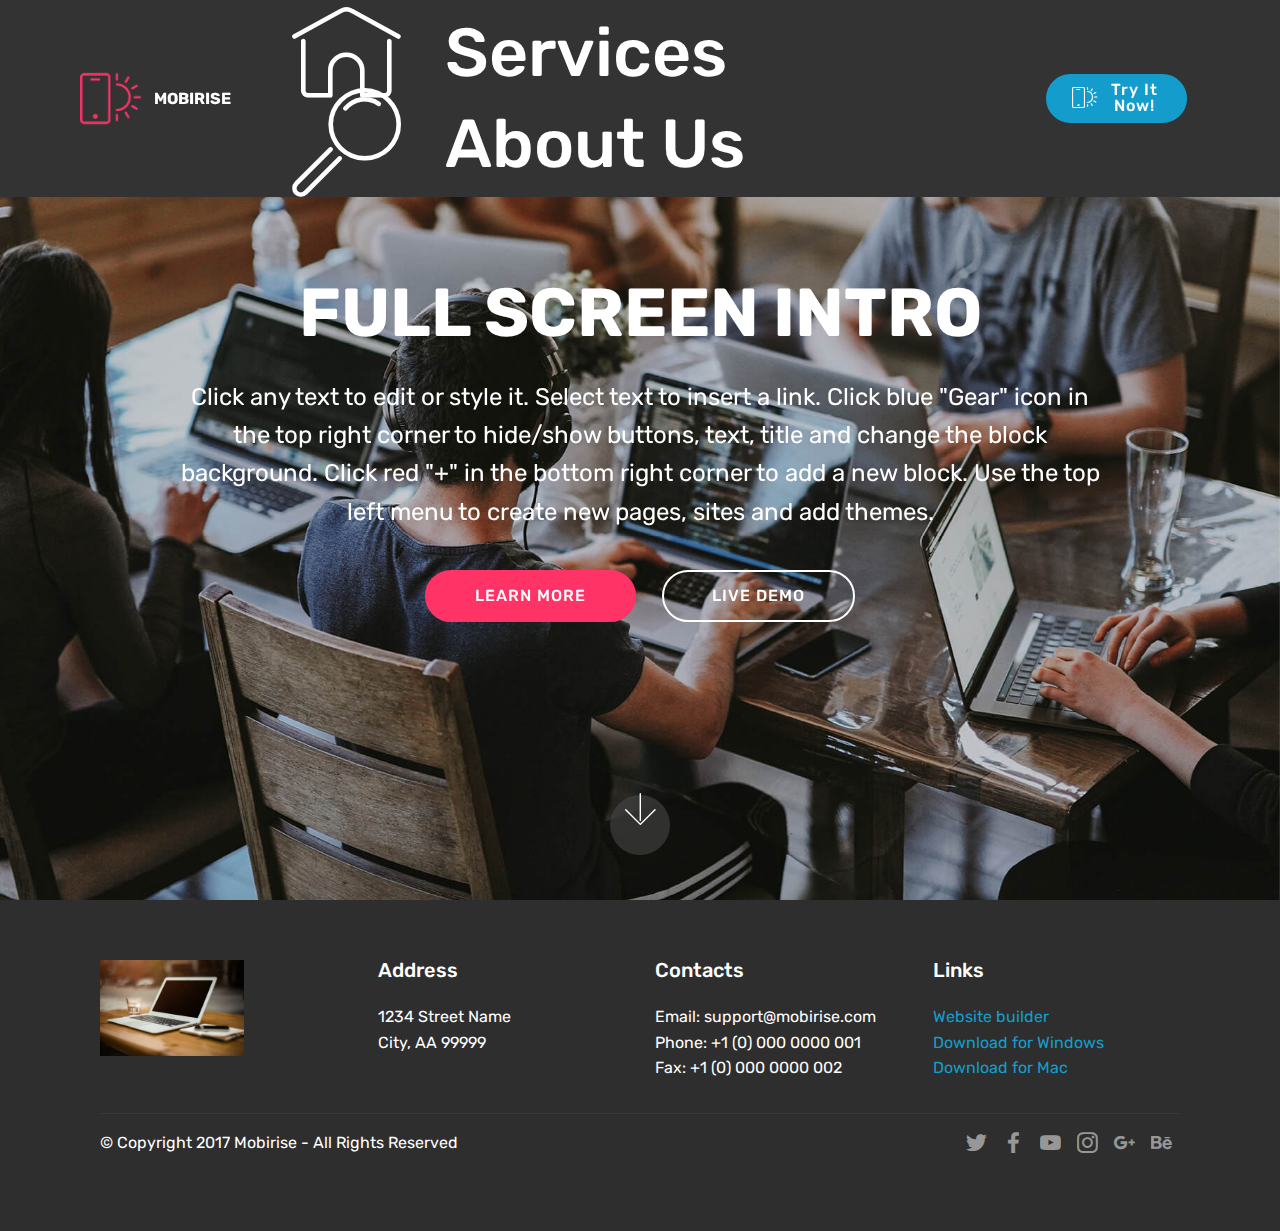
==== index.html @ 279c1fac "create github pages" ====
<!DOCTYPE html>
<html >
<head>
  <!-- Site made with Mobirise Website Builder v4.9.3, https://mobirise.com -->
  <meta charset="UTF-8">
  <meta http-equiv="X-UA-Compatible" content="IE=edge">
  <meta name="generator" content="Mobirise v4.9.3, mobirise.com">
  <meta name="viewport" content="width=device-width, initial-scale=1, minimum-scale=1">
  <link rel="shortcut icon" href="assets/images/logo2.png" type="image/x-icon">
  <meta name="description" content="">
  <title>Home</title>
  <link rel="stylesheet" href="assets/web/assets/mobirise-icons/mobirise-icons.css">
  <link rel="stylesheet" href="assets/tether/tether.min.css">
  <link rel="stylesheet" href="assets/bootstrap/css/bootstrap.min.css">
  <link rel="stylesheet" href="assets/bootstrap/css/bootstrap-grid.min.css">
  <link rel="stylesheet" href="assets/bootstrap/css/bootstrap-reboot.min.css">
  <link rel="stylesheet" href="assets/socicon/css/styles.css">
  <link rel="stylesheet" href="assets/dropdown/css/style.css">
  <link rel="stylesheet" href="assets/theme/css/style.css">
  <link rel="stylesheet" href="assets/mobirise/css/mbr-additional.css" type="text/css">
  
  
  
</head>
<body>
  <section class="menu cid-qTkzRZLJNu" once="menu" id="menu1-0">

    

    <nav class="navbar navbar-expand beta-menu navbar-dropdown align-items-center navbar-fixed-top navbar-toggleable-sm">
        <button class="navbar-toggler navbar-toggler-right" type="button" data-toggle="collapse" data-target="#navbarSupportedContent" aria-controls="navbarSupportedContent" aria-expanded="false" aria-label="Toggle navigation">
            <div class="hamburger">
                <span></span>
                <span></span>
                <span></span>
                <span></span>
            </div>
        </button>
        <div class="menu-logo">
            <div class="navbar-brand">
                <span class="navbar-logo">
                    <a href="https://mobirise.com">
                         <img src="assets/images/logo2.png" alt="Mobirise" style="height: 3.8rem;">
                    </a>
                </span>
                <span class="navbar-caption-wrap">
                    <a class="navbar-caption text-white display-4" href="https://mobirise.com">
                        MOBIRISE
                    </a>
                </span>
            </div>
        </div>
        <div class="collapse navbar-collapse" id="navbarSupportedContent">
            <ul class="navbar-nav nav-dropdown" data-app-modern-menu="true"><li class="nav-item">
                    <a class="nav-link link text-white display-1" href="https://mobirise.com">
                        <span class="mbri-home mbr-iconfont mbr-iconfont-btn"></span>
                        Services
                    </a>
                </li>
                <li class="nav-item">
                    <a class="nav-link link text-white display-1" href="https://mobirise.com">
                        <span class="mbri-search mbr-iconfont mbr-iconfont-btn"></span>
                        About Us
                    </a>
                </li></ul>
            <div class="navbar-buttons mbr-section-btn"><a class="btn btn-sm btn-primary display-4" href="https://mobirise.com"><span class="mbri-mobirise mbr-iconfont mbr-iconfont-btn"></span>
                    
                    Try It Now!
                </a></div>
        </div>
    </nav>
</section>

<section class="engine"><a href="https://mobirise.info/z">best free css templates</a></section><section class="cid-qTkA127IK8 mbr-fullscreen mbr-parallax-background" id="header2-1">

    

    

    <div class="container align-center">
        <div class="row justify-content-md-center">
            <div class="mbr-white col-md-10">
                <h1 class="mbr-section-title mbr-bold pb-3 mbr-fonts-style display-1">
                    FULL SCREEN INTRO
                </h1>
                
                <p class="mbr-text pb-3 mbr-fonts-style display-5">
                    Click any text to edit or style it. Select text to insert a link. Click blue "Gear" icon in the top right corner to hide/show buttons, text, title and change the block background. Click red "+" in the bottom right corner to add a new block. Use the top left menu to create new pages, sites and add themes.
                </p>
                <div class="mbr-section-btn"><a class="btn btn-md btn-secondary display-4" href="https://mobirise.com">LEARN MORE</a>
                    <a class="btn btn-md btn-white-outline display-4" href="https://mobirise.com">LIVE DEMO</a></div>
            </div>
        </div>
    </div>
    <div class="mbr-arrow hidden-sm-down" aria-hidden="true">
        <a href="#next">
            <i class="mbri-down mbr-iconfont"></i>
        </a>
    </div>
</section>

<section class="cid-qTkAaeaxX5" id="footer1-2">

    

    

    <div class="container">
        <div class="media-container-row content text-white">
            <div class="col-12 col-md-3">
                <div class="media-wrap">
                    
                        <img src="assets/images/mbr-192x128.jpg" alt="Mobirise" title="">
                    
                </div>
            </div>
            <div class="col-12 col-md-3 mbr-fonts-style display-7">
                <h5 class="pb-3">
                    Address
                </h5>
                <p class="mbr-text">
                    1234 Street Name
                    <br>City, AA 99999
                </p>
            </div>
            <div class="col-12 col-md-3 mbr-fonts-style display-7">
                <h5 class="pb-3">
                    Contacts
                </h5>
                <p class="mbr-text">
                    Email: support@mobirise.com
                    <br>Phone: +1 (0) 000 0000 001
                    <br>Fax: +1 (0) 000 0000 002
                </p>
            </div>
            <div class="col-12 col-md-3 mbr-fonts-style display-7">
                <h5 class="pb-3">
                    Links
                </h5>
                <p class="mbr-text">
                    <a class="text-primary" href="https://mobirise.com/">Website builder</a>
                    <br><a class="text-primary" href="https://mobirise.com/mobirise-free-win.zip">Download for Windows</a>
                    <br><a class="text-primary" href="https://mobirise.com/mobirise-free-mac.zip">Download for Mac</a>
                </p>
            </div>
        </div>
        <div class="footer-lower">
            <div class="media-container-row">
                <div class="col-sm-12">
                    <hr>
                </div>
            </div>
            <div class="media-container-row mbr-white">
                <div class="col-sm-6 copyright">
                    <p class="mbr-text mbr-fonts-style display-7">
                        © Copyright 2017 Mobirise - All Rights Reserved
                    </p>
                </div>
                <div class="col-md-6">
                    <div class="social-list align-right">
                        <div class="soc-item">
                            <a href="https://twitter.com/mobirise" target="_blank">
                                <span class="socicon-twitter socicon mbr-iconfont mbr-iconfont-social"></span>
                            </a>
                        </div>
                        <div class="soc-item">
                            <a href="https://www.facebook.com/pages/Mobirise/1616226671953247" target="_blank">
                                <span class="socicon-facebook socicon mbr-iconfont mbr-iconfont-social"></span>
                            </a>
                        </div>
                        <div class="soc-item">
                            <a href="https://www.youtube.com/c/mobirise" target="_blank">
                                <span class="socicon-youtube socicon mbr-iconfont mbr-iconfont-social"></span>
                            </a>
                        </div>
                        <div class="soc-item">
                            <a href="https://instagram.com/mobirise" target="_blank">
                                <span class="socicon-instagram socicon mbr-iconfont mbr-iconfont-social"></span>
                            </a>
                        </div>
                        <div class="soc-item">
                            <a href="https://plus.google.com/u/0/+Mobirise" target="_blank">
                                <span class="socicon-googleplus socicon mbr-iconfont mbr-iconfont-social"></span>
                            </a>
                        </div>
                        <div class="soc-item">
                            <a href="https://www.behance.net/Mobirise" target="_blank">
                                <span class="socicon-behance socicon mbr-iconfont mbr-iconfont-social"></span>
                            </a>
                        </div>
                    </div>
                </div>
            </div>
        </div>
    </div>
</section>


  <script src="assets/web/assets/jquery/jquery.min.js"></script>
  <script src="assets/popper/popper.min.js"></script>
  <script src="assets/tether/tether.min.js"></script>
  <script src="assets/bootstrap/js/bootstrap.min.js"></script>
  <script src="assets/dropdown/js/script.min.js"></script>
  <script src="assets/touchswipe/jquery.touch-swipe.min.js"></script>
  <script src="assets/parallax/jarallax.min.js"></script>
  <script src="assets/smoothscroll/smooth-scroll.js"></script>
  <script src="assets/theme/js/script.js"></script>
  
  
</body>
</html>
---- assets/web/assets/mobirise-icons/mobirise-icons.css ----
@font-face {
  font-family: 'MobiriseIcons';
  src:  url('mobirise-icons.eot?spat4u');
  src:  url('mobirise-icons.eot?spat4u#iefix') format('embedded-opentype'),
    url('mobirise-icons.ttf?spat4u') format('truetype'),
    url('mobirise-icons.woff?spat4u') format('woff'),
    url('mobirise-icons.svg?spat4u#MobiriseIcons') format('svg');
  font-weight: normal;
  font-style: normal;
}

[class^="mbri-"], [class*=" mbri-"] {
  /* use !important to prevent issues with browser extensions that change fonts */
  font-family: MobiriseIcons !important;
  speak: none;
  font-style: normal;
  font-weight: normal;
  font-variant: normal;
  text-transform: none;
  line-height: 1;

  /* Better Font Rendering =========== */
  -webkit-font-smoothing: antialiased;
  -moz-osx-font-smoothing: grayscale;
}

.mbri-add-submenu:before {
  content: "\e900";
}
.mbri-alert:before {
  content: "\e901";
}
.mbri-align-center:before {
  content: "\e902";
}
.mbri-align-justify:before {
  content: "\e903";
}
.mbri-align-left:before {
  content: "\e904";
}
.mbri-align-right:before {
  content: "\e905";
}
.mbri-android:before {
  content: "\e906";
}
.mbri-apple:before {
  content: "\e907";
}
.mbri-arrow-down:before {
  content: "\e908";
}
.mbri-arrow-next:before {
  content: "\e909";
}
.mbri-arrow-prev:before {
  content: "\e90a";
}
.mbri-arrow-up:before {
  content: "\e90b";
}
.mbri-bold:before {
  content: "\e90c";
}
.mbri-bookmark:before {
  content: "\e90d";
}
.mbri-bootstrap:before {
  content: "\e90e";
}
.mbri-briefcase:before {
  content: "\e90f";
}
.mbri-browse:before {
  content: "\e910";
}
.mbri-bulleted-list:before {
  content: "\e911";
}
.mbri-calendar:before {
  content: "\e912";
}
.mbri-camera:before {
  content: "\e913";
}
.mbri-cart-add:before {
  content: "\e914";
}
.mbri-cart-full:before {
  content: "\e915";
}
.mbri-cash:before {
  content: "\e916";
}
.mbri-change-style:before {
  content: "\e917";
}
.mbri-chat:before {
  content: "\e918";
}
.mbri-clock:before {
  content: "\e919";
}
.mbri-close:before {
  content: "\e91a";
}
.mbri-cloud:before {
  content: "\e91b";
}
.mbri-code:before {
  content: "\e91c";
}
.mbri-contact-form:before {
  content: "\e91d";
}
.mbri-credit-card:before {
  content: "\e91e";
}
.mbri-cursor-click:before {
  content: "\e91f";
}
.mbri-cust-feedback:before {
  content: "\e920";
}
.mbri-database:before {
  content: "\e921";
}
.mbri-delivery:before {
  content: "\e922";
}
.mbri-desktop:before {
  content: "\e923";
}
.mbri-devices:before {
  content: "\e924";
}
.mbri-down:before {
  content: "\e925";
}
.mbri-download:before {
  content: "\e989";
}
.mbri-drag-n-drop:before {
  content: "\e927";
}
.mbri-drag-n-drop2:before {
  content: "\e928";
}
.mbri-edit:before {
  content: "\e929";
}
.mbri-edit2:before {
  content: "\e92a";
}
.mbri-error:before {
  content: "\e92b";
}
.mbri-extension:before {
  content: "\e92c";
}
.mbri-features:before {
  content: "\e92d";
}
.mbri-file:before {
  content: "\e92e";
}
.mbri-flag:before {
  content: "\e92f";
}
.mbri-folder:before {
  content: "\e930";
}
.mbri-gift:before {
  content: "\e931";
}
.mbri-github:before {
  content: "\e932";
}
.mbri-globe:before {
  content: "\e933";
}
.mbri-globe-2:before {
  content: "\e934";
}
.mbri-growing-chart:before {
  content: "\e935";
}
.mbri-hearth:before {
  content: "\e936";
}
.mbri-help:before {
  content: "\e937";
}
.mbri-home:before {
  content: "\e938";
}
.mbri-hot-cup:before {
  content: "\e939";
}
.mbri-idea:before {
  content: "\e93a";
}
.mbri-image-gallery:before {
  content: "\e93b";
}
.mbri-image-slider:before {
  content: "\e93c";
}
.mbri-info:before {
  content: "\e93d";
}
.mbri-italic:before {
  content: "\e93e";
}
.mbri-key:before {
  content: "\e93f";
}
.mbri-laptop:before {
  content: "\e940";
}
.mbri-layers:before {
  content: "\e941";
}
.mbri-left-right:before {
  content: "\e942";
}
.mbri-left:before {
  content: "\e943";
}
.mbri-letter:before {
  content: "\e944";
}
.mbri-like:before {
  content: "\e945";
}
.mbri-link:before {
  content: "\e946";
}
.mbri-lock:before {
  content: "\e947";
}
.mbri-login:before {
  content: "\e948";
}
.mbri-logout:before {
  content: "\e949";
}
.mbri-magic-stick:before {
  content: "\e94a";
}
.mbri-map-pin:before {
  content: "\e94b";
}
.mbri-menu:before {
  content: "\e94c";
}
.mbri-mobile:before {
  content: "\e94d";
}
.mbri-mobile2:before {
  content: "\e94e";
}
.mbri-mobirise:before {
  content: "\e94f";
}
.mbri-more-horizontal:before {
  content: "\e950";
}
.mbri-more-vertical:before {
  content: "\e951";
}
.mbri-music:before {
  content: "\e952";
}
.mbri-new-file:before {
  content: "\e953";
}
.mbri-numbered-list:before {
  content: "\e954";
}
.mbri-opened-folder:before {
  content: "\e955";
}
.mbri-pages:before {
  content: "\e956";
}
.mbri-paper-plane:before {
  content: "\e957";
}
.mbri-paperclip:before {
  content: "\e958";
}
.mbri-photo:before {
  content: "\e959";
}
.mbri-photos:before {
  content: "\e95a";
}
.mbri-pin:before {
  content: "\e95b";
}
.mbri-play:before {
  content: "\e95c";
}
.mbri-plus:before {
  content: "\e95d";
}
.mbri-preview:before {
  content: "\e95e";
}
.mbri-print:before {
  content: "\e95f";
}
.mbri-protect:before {
  content: "\e960";
}
.mbri-question:before {
  content: "\e961";
}
.mbri-quote-left:before {
  content: "\e962";
}
.mbri-quote-right:before {
  content: "\e963";
}
.mbri-refresh:before {
  content: "\e964";
}
.mbri-responsive:before {
  content: "\e965";
}
.mbri-right:before {
  content: "\e966";
}
.mbri-rocket:before {
  content: "\e967";
}
.mbri-sad-face:before {
  content: "\e968";
}
.mbri-sale:before {
  content: "\e969";
}
.mbri-save:before {
  content: "\e96a";
}
.mbri-search:before {
  content: "\e96b";
}
.mbri-setting:before {
  content: "\e96c";
}
.mbri-setting2:before {
  content: "\e96d";
}
.mbri-setting3:before {
  content: "\e96e";
}
.mbri-share:before {
  content: "\e96f";
}
.mbri-shopping-bag:before {
  content: "\e970";
}
.mbri-shopping-basket:before {
  content: "\e971";
}
.mbri-shopping-cart:before {
  content: "\e972";
}
.mbri-sites:before {
  content: "\e973";
}
.mbri-smile-face:before {
  content: "\e974";
}
.mbri-speed:before {
  content: "\e975";
}
.mbri-star:before {
  content: "\e976";
}
.mbri-success:before {
  content: "\e977";
}
.mbri-sun:before {
  content: "\e978";
}
.mbri-sun2:before {
  content: "\e979";
}
.mbri-tablet:before {
  content: "\e97a";
}
.mbri-tablet-vertical:before {
  content: "\e97b";
}
.mbri-target:before {
  content: "\e97c";
}
.mbri-timer:before {
  content: "\e97d";
}
.mbri-to-ftp:before {
  content: "\e97e";
}
.mbri-to-local-drive:before {
  content: "\e97f";
}
.mbri-touch-swipe:before {
  content: "\e980";
}
.mbri-touch:before {
  content: "\e981";
}
.mbri-trash:before {
  content: "\e982";
}
.mbri-underline:before {
  content: "\e983";
}
.mbri-unlink:before {
  content: "\e984";
}
.mbri-unlock:before {
  content: "\e985";
}
.mbri-up-down:before {
  content: "\e986";
}
.mbri-up:before {
  content: "\e987";
}
.mbri-update:before {
  content: "\e988";
}
.mbri-upload:before {
 content: "\e926"; 
}
.mbri-user:before {
  content: "\e98a";
}
.mbri-user2:before {
  content: "\e98b";
}
.mbri-users:before {
  content: "\e98c";
}
.mbri-video:before {
  content: "\e98d";
}
.mbri-video-play:before {
  content: "\e98e";
}
.mbri-watch:before {
  content: "\e98f";
}
.mbri-website-theme:before {
  content: "\e990";
}
.mbri-wifi:before {
  content: "\e991";
}
.mbri-windows:before {
  content: "\e992";
}
.mbri-zoom-out:before {
  content: "\e993";
}
.mbri-redo:before {
  content: "\e994";
}
.mbri-undo:before {
  content: "\e995";
}
---- assets/socicon/css/styles.css ----
@charset "UTF-8";

@font-face {
  font-family: "socicon";
  src:url("../fonts/socicon.eot");
  src:url("../fonts/socicon.eot?#iefix") format("embedded-opentype"),
    url("../fonts/socicon.woff") format("woff"),
    url("../fonts/socicon.ttf") format("truetype"),
    url("../fonts/socicon.svg#socicon") format("svg");
  font-weight: normal;
  font-style: normal;

}

[data-icon]:before {
  font-family: "socicon" !important;
  content: attr(data-icon);
  font-style: normal !important;
  font-weight: normal !important;
  font-variant: normal !important;
  text-transform: none !important;
  speak: none;
  line-height: 1;
  -webkit-font-smoothing: antialiased;
  -moz-osx-font-smoothing: grayscale;
}

[class^="socicon-"]:before,
[class*=" socicon-"]:before {
  font-family: "socicon" !important;
  font-style: normal !important;
  font-weight: normal !important;
  font-variant: normal !important;
  text-transform: none !important;
  speak: none;
  line-height: 1;
  -webkit-font-smoothing: antialiased;
  -moz-osx-font-smoothing: grayscale;
}

.socicon-modelmayhem:before {
  content: "\e000";
}
.socicon-mixcloud:before {
  content: "\e001";
}
.socicon-drupal:before {
  content: "\e002";
}
.socicon-swarm:before {
  content: "\e003";
}
.socicon-istock:before {
  content: "\e004";
}
.socicon-yammer:before {
  content: "\e005";
}
.socicon-ello:before {
  content: "\e006";
}
.socicon-stackoverflow:before {
  content: "\e007";
}
.socicon-persona:before {
  content: "\e008";
}
.socicon-triplej:before {
  content: "\e009";
}
.socicon-houzz:before {
  content: "\e00a";
}
.socicon-rss:before {
  content: "\e00b";
}
.socicon-paypal:before {
  content: "\e00c";
}
.socicon-odnoklassniki:before {
  content: "\e00d";
}
.socicon-airbnb:before {
  content: "\e00e";
}
.socicon-periscope:before {
  content: "\e00f";
}
.socicon-outlook:before {
  content: "\e010";
}
.socicon-coderwall:before {
  content: "\e011";
}
.socicon-tripadvisor:before {
  content: "\e012";
}
.socicon-appnet:before {
  content: "\e013";
}
.socicon-goodreads:before {
  content: "\e014";
}
.socicon-tripit:before {
  content: "\e015";
}
.socicon-lanyrd:before {
  content: "\e016";
}
.socicon-slideshare:before {
  content: "\e017";
}
.socicon-buffer:before {
  content: "\e018";
}
.socicon-disqus:before {
  content: "\e019";
}
.socicon-vkontakte:before {
  content: "\e01a";
}
.socicon-whatsapp:before {
  content: "\e01b";
}
.socicon-patreon:before {
  content: "\e01c";
}
.socicon-storehouse:before {
  content: "\e01d";
}
.socicon-pocket:before {
  content: "\e01e";
}
.socicon-mail:before {
  content: "\e01f";
}
.socicon-blogger:before {
  content: "\e020";
}
.socicon-technorati:before {
  content: "\e021";
}
.socicon-reddit:before {
  content: "\e022";
}
.socicon-dribbble:before {
  content: "\e023";
}
.socicon-stumbleupon:before {
  content: "\e024";
}
.socicon-digg:before {
  content: "\e025";
}
.socicon-envato:before {
  content: "\e026";
}
.socicon-behance:before {
  content: "\e027";
}
.socicon-delicious:before {
  content: "\e028";
}
.socicon-deviantart:before {
  content: "\e029";
}
.socicon-forrst:before {
  content: "\e02a";
}
.socicon-play:before {
  content: "\e02b";
}
.socicon-zerply:before {
  content: "\e02c";
}
.socicon-wikipedia:before {
  content: "\e02d";
}
.socicon-apple:before {
  content: "\e02e";
}
.socicon-flattr:before {
  content: "\e02f";
}
.socicon-github:before {
  content: "\e030";
}
.socicon-renren:before {
  content: "\e031";
}
.socicon-friendfeed:before {
  content: "\e032";
}
.socicon-newsvine:before {
  content: "\e033";
}
.socicon-identica:before {
  content: "\e034";
}
.socicon-bebo:before {
  content: "\e035";
}
.socicon-zynga:before {
  content: "\e036";
}
.socicon-steam:before {
  content: "\e037";
}
.socicon-xbox:before {
  content: "\e038";
}
.socicon-windows:before {
  content: "\e039";
}
.socicon-qq:before {
  content: "\e03a";
}
.socicon-douban:before {
  content: "\e03b";
}
.socicon-meetup:before {
  content: "\e03c";
}
.socicon-playstation:before {
  content: "\e03d";
}
.socicon-android:before {
  content: "\e03e";
}
.socicon-snapchat:before {
  content: "\e03f";
}
.socicon-twitter:before {
  content: "\e040";
}
.socicon-facebook:before {
  content: "\e041";
}
.socicon-googleplus:before {
  content: "\e042";
}
.socicon-pinterest:before {
  content: "\e043";
}
.socicon-foursquare:before {
  content: "\e044";
}
.socicon-yahoo:before {
  content: "\e045";
}
.socicon-skype:before {
  content: "\e046";
}
.socicon-yelp:before {
  content: "\e047";
}
.socicon-feedburner:before {
  content: "\e048";
}
.socicon-linkedin:before {
  content: "\e049";
}
.socicon-viadeo:before {
  content: "\e04a";
}
.socicon-xing:before {
  content: "\e04b";
}
.socicon-myspace:before {
  content: "\e04c";
}
.socicon-soundcloud:before {
  content: "\e04d";
}
.socicon-spotify:before {
  content: "\e04e";
}
.socicon-grooveshark:before {
  content: "\e04f";
}
.socicon-lastfm:before {
  content: "\e050";
}
.socicon-youtube:before {
  content: "\e051";
}
.socicon-vimeo:before {
  content: "\e052";
}
.socicon-dailymotion:before {
  content: "\e053";
}
.socicon-vine:before {
  content: "\e054";
}
.socicon-flickr:before {
  content: "\e055";
}
.socicon-500px:before {
  content: "\e056";
}
.socicon-wordpress:before {
  content: "\e058";
}
.socicon-tumblr:before {
  content: "\e059";
}
.socicon-twitch:before {
  content: "\e05a";
}
.socicon-8tracks:before {
  content: "\e05b";
}
.socicon-amazon:before {
  content: "\e05c";
}
.socicon-icq:before {
  content: "\e05d";
}
.socicon-smugmug:before {
  content: "\e05e";
}
.socicon-ravelry:before {
  content: "\e05f";
}
.socicon-weibo:before {
  content: "\e060";
}
.socicon-baidu:before {
  content: "\e061";
}
.socicon-angellist:before {
  content: "\e062";
}
.socicon-ebay:before {
  content: "\e063";
}
.socicon-imdb:before {
  content: "\e064";
}
.socicon-stayfriends:before {
  content: "\e065";
}
.socicon-residentadvisor:before {
  content: "\e066";
}
.socicon-google:before {
  content: "\e067";
}
.socicon-yandex:before {
  content: "\e068";
}
.socicon-sharethis:before {
  content: "\e069";
}
.socicon-bandcamp:before {
  content: "\e06a";
}
.socicon-itunes:before {
  content: "\e06b";
}
.socicon-deezer:before {
  content: "\e06c";
}
.socicon-telegram:before {
  content: "\e06e";
}
.socicon-openid:before {
  content: "\e06f";
}
.socicon-amplement:before {
  content: "\e070";
}
.socicon-viber:before {
  content: "\e071";
}
.socicon-zomato:before {
  content: "\e072";
}
.socicon-draugiem:before {
  content: "\e074";
}
.socicon-endomodo:before {
  content: "\e075";
}
.socicon-filmweb:before {
  content: "\e076";
}
.socicon-stackexchange:before {
  content: "\e077";
}
.socicon-wykop:before {
  content: "\e078";
}
.socicon-teamspeak:before {
  content: "\e079";
}
.socicon-teamviewer:before {
  content: "\e07a";
}
.socicon-ventrilo:before {
  content: "\e07b";
}
.socicon-younow:before {
  content: "\e07c";
}
.socicon-raidcall:before {
  content: "\e07d";
}
.socicon-mumble:before {
  content: "\e07e";
}
.socicon-medium:before {
  content: "\e06d";
}
.socicon-bebee:before {
  content: "\e07f";
}
.socicon-hitbox:before {
  content: "\e080";
}
.socicon-reverbnation:before {
  content: "\e081";
}
.socicon-formulr:before {
  content: "\e082";
}
.socicon-instagram:before {
  content: "\e057";
}
.socicon-battlenet:before {
  content: "\e083";
}
.socicon-chrome:before {
  content: "\e084";
}
.socicon-discord:before {
  content: "\e086";
}
.socicon-issuu:before {
  content: "\e087";
}
.socicon-macos:before {
  content: "\e088";
}
.socicon-firefox:before {
  content: "\e089";
}
.socicon-opera:before {
  content: "\e08d";
}
.socicon-keybase:before {
  content: "\e090";
}
.socicon-alliance:before {
  content: "\e091";
}
.socicon-livejournal:before {
  content: "\e092";
}
.socicon-googlephotos:before {
  content: "\e093";
}
.socicon-horde:before {
  content: "\e094";
}
.socicon-etsy:before {
  content: "\e095";
}
.socicon-zapier:before {
  content: "\e096";
}
.socicon-google-scholar:before {
  content: "\e097";
}
.socicon-researchgate:before {
  content: "\e098";
}
.socicon-wechat:before {
  content: "\e099";
}
.socicon-strava:before {
  content: "\e09a";
}
.socicon-line:before {
  content: "\e09b";
}
.socicon-lyft:before {
  content: "\e09c";
}
.socicon-uber:before {
  content: "\e09d";
}
.socicon-songkick:before {
  content: "\e09e";
}
.socicon-viewbug:before {
  content: "\e09f";
}
.socicon-googlegroups:before {
  content: "\e0a0";
}
.socicon-quora:before {
  content: "\e073";
}
.socicon-diablo:before {
  content: "\e085";
}
.socicon-blizzard:before {
  content: "\e0a1";
}
.socicon-hearthstone:before {
  content: "\e08b";
}
.socicon-heroes:before {
  content: "\e08a";
}
.socicon-overwatch:before {
  content: "\e08c";
}
.socicon-warcraft:before {
  content: "\e08e";
}
.socicon-starcraft:before {
  content: "\e08f";
}
.socicon-beam:before {
  content: "\e0a2";
}
.socicon-curse:before {
  content: "\e0a3";
}
.socicon-player:before {
  content: "\e0a4";
}
.socicon-streamjar:before {
  content: "\e0a5";
}
.socicon-nintendo:before {
  content: "\e0a6";
}
.socicon-hellocoton:before {
  content: "\e0a7";
}
---- assets/dropdown/css/style.css ----
.navbar-dropdown {
  left: 0;
  padding: 0;
  position: absolute;
  right: 0;
  top: 0;
  transition: all 0.45s ease;
  z-index: 1030;
  background: #282828; }
  .navbar-dropdown .navbar-logo {
    margin-right: 0.8rem;
    transition: margin 0.3s ease-in-out;
    vertical-align: middle; }
    .navbar-dropdown .navbar-logo img {
      height: 3.125rem;
      transition: all 0.3s ease-in-out; }
    .navbar-dropdown .navbar-logo.mbr-iconfont {
      font-size: 3.125rem;
      line-height: 3.125rem; }
  .navbar-dropdown .navbar-caption {
    font-weight: 700;
    white-space: normal;
    vertical-align: -4px;
    line-height: 3.125rem !important; }
    .navbar-dropdown .navbar-caption, .navbar-dropdown .navbar-caption:hover {
      color: inherit;
      text-decoration: none; }
  .navbar-dropdown .mbr-iconfont + .navbar-caption {
    vertical-align: -1px; }
  .navbar-dropdown.navbar-fixed-top {
    position: fixed; }
  .navbar-dropdown .navbar-brand span {
    vertical-align: -4px; }
  .navbar-dropdown.bg-color.transparent {
    background: none; }
  .navbar-dropdown.navbar-short .navbar-brand {
    padding: 0.625rem 0; }
    .navbar-dropdown.navbar-short .navbar-brand span {
      vertical-align: -1px; }
  .navbar-dropdown.navbar-short .navbar-caption {
    line-height: 2.375rem !important;
    vertical-align: -2px; }
  .navbar-dropdown.navbar-short .navbar-logo {
    margin-right: 0.5rem; }
    .navbar-dropdown.navbar-short .navbar-logo img {
      height: 2.375rem; }
    .navbar-dropdown.navbar-short .navbar-logo.mbr-iconfont {
      font-size: 2.375rem;
      line-height: 2.375rem; }
  .navbar-dropdown.navbar-short .mbr-table-cell {
    height: 3.625rem; }
  .navbar-dropdown .navbar-close {
    left: 0.6875rem;
    position: fixed;
    top: 0.75rem;
    z-index: 1000; }
  .navbar-dropdown .hamburger-icon {
    content: "";
    display: inline-block;
    vertical-align: middle;
    width: 16px;
    -webkit-box-shadow: 0 -6px 0 1px #282828,0 0 0 1px #282828,0 6px 0 1px #282828;
    -moz-box-shadow: 0 -6px 0 1px #282828,0 0 0 1px #282828,0 6px 0 1px #282828;
    box-shadow: 0 -6px 0 1px #282828,0 0 0 1px #282828,0 6px 0 1px #282828; }

.dropdown-menu .dropdown-toggle[data-toggle="dropdown-submenu"]::after {
  border-bottom: 0.35em solid transparent;
  border-left: 0.35em solid;
  border-right: 0;
  border-top: 0.35em solid transparent;
  margin-left: 0.3rem; }

.dropdown-menu .dropdown-item:focus {
  outline: 0; }

.nav-dropdown {
  font-size: 0.75rem;
  font-weight: 500;
  height: auto !important; }
  .nav-dropdown .nav-btn {
    padding-left: 1rem; }
  .nav-dropdown .link {
    margin: .667em 1.667em;
    font-weight: 500;
    padding: 0;
    transition: color .2s ease-in-out; }
    .nav-dropdown .link.dropdown-toggle {
      margin-right: 2.583em; }
      .nav-dropdown .link.dropdown-toggle::after {
        margin-left: .25rem;
        border-top: 0.35em solid;
        border-right: 0.35em solid transparent;
        border-left: 0.35em solid transparent;
        border-bottom: 0; }
      .nav-dropdown .link.dropdown-toggle[aria-expanded="true"] {
        margin: 0;
        padding: 0.667em 3.263em  0.667em 1.667em; }
  .nav-dropdown .link::after,
  .nav-dropdown .dropdown-item::after {
    color: inherit; }
  .nav-dropdown .btn {
    font-size: 0.75rem;
    font-weight: 700;
    letter-spacing: 0;
    margin-bottom: 0;
    padding-left: 1.25rem;
    padding-right: 1.25rem; }
  .nav-dropdown .dropdown-menu {
    border-radius: 0;
    border: 0;
    left: 0;
    margin: 0;
    padding-bottom: 1.25rem;
    padding-top: 1.25rem;
    position: relative; }
  .nav-dropdown .dropdown-submenu {
    margin-left: 0.125rem;
    top: 0; }
  .nav-dropdown .dropdown-item {
    font-weight: 500;
    line-height: 2;
    padding: 0.3846em 4.615em 0.3846em 1.5385em;
    position: relative;
    transition: color .2s ease-in-out, background-color .2s ease-in-out; }
    .nav-dropdown .dropdown-item::after {
      margin-top: -0.3077em;
      position: absolute;
      right: 1.1538em;
      top: 50%; }
    .nav-dropdown .dropdown-item:focus, .nav-dropdown .dropdown-item:hover {
      background: none; }

@media (max-width: 767px) {
  .nav-dropdown.navbar-toggleable-sm {
    bottom: 0;
    display: none;
    left: 0;
    overflow-x: hidden;
    position: fixed;
    top: 0;
    transform: translateX(-100%);
    -ms-transform: translateX(-100%);
    -webkit-transform: translateX(-100%);
    width: 18.75rem;
    z-index: 999; } }
.nav-dropdown.navbar-toggleable-xl {
  bottom: 0;
  display: none;
  left: 0;
  overflow-x: hidden;
  position: fixed;
  top: 0;
  transform: translateX(-100%);
  -ms-transform: translateX(-100%);
  -webkit-transform: translateX(-100%);
  width: 18.75rem;
  z-index: 999; }

.nav-dropdown-sm {
  display: block !important;
  overflow-x: hidden;
  overflow: auto;
  padding-top: 3.875rem; }
  .nav-dropdown-sm::after {
    content: "";
    display: block;
    height: 3rem;
    width: 100%; }
  .nav-dropdown-sm.collapse.in ~ .navbar-close {
    display: block !important; }
  .nav-dropdown-sm.collapsing, .nav-dropdown-sm.collapse.in {
    transform: translateX(0);
    -ms-transform: translateX(0);
    -webkit-transform: translateX(0);
    transition: all 0.25s ease-out;
    -webkit-transition: all 0.25s ease-out;
    background: #282828; }
  .nav-dropdown-sm.collapsing[aria-expanded="false"] {
    transform: translateX(-100%);
    -ms-transform: translateX(-100%);
    -webkit-transform: translateX(-100%); }
  .nav-dropdown-sm .nav-item {
    display: block;
    margin-left: 0 !important;
    padding-left: 0; }
  .nav-dropdown-sm .link,
  .nav-dropdown-sm .dropdown-item {
    border-top: 1px dotted rgba(255, 255, 255, 0.1);
    font-size: 0.8125rem;
    line-height: 1.6;
    margin: 0 !important;
    padding: 0.875rem 2.4rem 0.875rem 1.5625rem !important;
    position: relative;
    white-space: normal; }
    .nav-dropdown-sm .link:focus, .nav-dropdown-sm .link:hover,
    .nav-dropdown-sm .dropdown-item:focus,
    .nav-dropdown-sm .dropdown-item:hover {
      background: rgba(0, 0, 0, 0.2) !important;
      color: #c0a375; }
  .nav-dropdown-sm .nav-btn {
    position: relative;
    padding: 1.5625rem 1.5625rem 0 1.5625rem; }
    .nav-dropdown-sm .nav-btn::before {
      border-top: 1px dotted rgba(255, 255, 255, 0.1);
      content: "";
      left: 0;
      position: absolute;
      top: 0;
      width: 100%; }
    .nav-dropdown-sm .nav-btn + .nav-btn {
      padding-top: 0.625rem; }
      .nav-dropdown-sm .nav-btn + .nav-btn::before {
        display: none; }
  .nav-dropdown-sm .btn {
    padding: 0.625rem 0; }
  .nav-dropdown-sm .dropdown-toggle[data-toggle="dropdown-submenu"]::after {
    margin-left: .25rem;
    border-top: 0.35em solid;
    border-right: 0.35em solid transparent;
    border-left: 0.35em solid transparent;
    border-bottom: 0; }
  .nav-dropdown-sm .dropdown-toggle[data-toggle="dropdown-submenu"][aria-expanded="true"]::after {
    border-top: 0;
    border-right: 0.35em solid transparent;
    border-left: 0.35em solid transparent;
    border-bottom: 0.35em solid; }
  .nav-dropdown-sm .dropdown-menu {
    margin: 0;
    padding: 0;
    position: relative;
    top: 0;
    left: 0;
    width: 100%;
    border: 0;
    float: none;
    border-radius: 0;
    background: none; }
  .nav-dropdown-sm .dropdown-submenu {
    left: 100%;
    margin-left: 0.125rem;
    margin-top: -1.25rem;
    top: 0; }

.navbar-toggleable-sm .nav-dropdown .dropdown-menu {
  position: absolute; }

.navbar-toggleable-sm .nav-dropdown .dropdown-submenu {
  left: 100%;
  margin-left: 0.125rem;
  margin-top: -1.25rem;
  top: 0; }

.navbar-toggleable-sm.opened .nav-dropdown .dropdown-menu {
  position: relative; }

.navbar-toggleable-sm.opened .nav-dropdown .dropdown-submenu {
  left: 0;
  margin-left: 00rem;
  margin-top: 0rem;
  top: 0; }

.is-builder .nav-dropdown.collapsing {
  transition: none !important; }

/*# sourceMappingURL=style.css.map */
---- assets/theme/css/style.css ----
/*!
 * Mobirise v4 theme (https://mobirise.com/)
 * Copyright 2017 Mobirise
 */
section {
  background-color: #eeeeee; }

section,
.container,
.container-fluid {
  position: relative;
  word-wrap: break-word; }

a.mbr-iconfont:hover {
  text-decoration: none; }

.article .lead p, .article .lead ul, .article .lead ol, .article .lead pre, .article .lead blockquote {
  margin-bottom: 0; }

a {
  font-style: normal;
  font-weight: 400;
  cursor: pointer; }
  a, a:hover {
    text-decoration: none; }

figure {
  margin-bottom: 0; }

body {
  color: #232323; }

h1, h2, h3, h4, h5, h6,
.h1, .h2, .h3, .h4, .h5, .h6,
.display-1, .display-2, .display-3, .display-4 {
  line-height: 1;
  word-break: break-word;
  word-wrap: break-word; }

b, strong {
  font-weight: bold; }

blockquote {
  padding: 10px 0 10px 20px;
  position: relative;
  border-left: 2px solid;
  border-color: #ff3366; }

input:-webkit-autofill, input:-webkit-autofill:hover, input:-webkit-autofill:focus, input:-webkit-autofill:active {
  transition-delay: 9999s;
  transition-property: background-color, color; }

textarea[type="hidden"] {
  display: none; }

body {
  position: relative; }

section {
  background-position: 50% 50%;
  background-repeat: no-repeat;
  background-size: cover; }
  section .mbr-background-video,
  section .mbr-background-video-preview {
    position: absolute;
    bottom: 0;
    left: 0;
    right: 0;
    top: 0; }

.hidden {
  visibility: hidden; }

.mbr-z-index20 {
  z-index: 20; }

/*! Base colors */
.mbr-white {
  color: #ffffff; }

.mbr-black {
  color: #000000; }

.mbr-bg-white {
  background-color: #ffffff; }

.mbr-bg-black {
  background-color: #000000; }

/*! Text-aligns */
.align-left {
  text-align: left; }

.align-center {
  text-align: center; }

.align-right {
  text-align: right; }

@media (max-width: 767px) {
  .align-left, .align-center, .align-right, .mbr-section-btn, .mbr-section-title {
    text-align: center; } }
/*! Font-weight  */
.mbr-light {
  font-weight: 300; }

.mbr-regular {
  font-weight: 400; }

.mbr-semibold {
  font-weight: 500; }

.mbr-bold {
  font-weight: 700; }

/*! Media  */
.media-size-item {
  -webkit-flex: 1 1 auto;
  -moz-flex: 1 1 auto;
  -ms-flex: 1 1 auto;
  -o-flex: 1 1 auto;
  flex: 1 1 auto; }

.media-content {
  -webkit-flex-basis: 100%;
  flex-basis: 100%; }

.media-container-row {
  display: -ms-flexbox;
  display: -webkit-flex;
  display: flex;
  -webkit-flex-direction: row;
  -ms-flex-direction: row;
  flex-direction: row;
  -webkit-flex-wrap: wrap;
  -ms-flex-wrap: wrap;
  flex-wrap: wrap;
  -webkit-justify-content: center;
  -ms-flex-pack: center;
  justify-content: center;
  -webkit-align-content: center;
  -ms-flex-line-pack: center;
  align-content: center;
  -webkit-align-items: start;
  -ms-flex-align: start;
  align-items: start; }
  .media-container-row .media-size-item {
    width: 400px; }

.media-container-column {
  display: -ms-flexbox;
  display: -webkit-flex;
  display: flex;
  -webkit-flex-direction: column;
  -ms-flex-direction: column;
  flex-direction: column;
  -webkit-flex-wrap: wrap;
  -ms-flex-wrap: wrap;
  flex-wrap: wrap;
  -webkit-justify-content: center;
  -ms-flex-pack: center;
  justify-content: center;
  -webkit-align-content: center;
  -ms-flex-line-pack: center;
  align-content: center;
  -webkit-align-items: stretch;
  -ms-flex-align: stretch;
  align-items: stretch; }
  .media-container-column > * {
    width: 100%; }

@media (min-width: 992px) {
  .media-container-row {
    -webkit-flex-wrap: nowrap;
    -ms-flex-wrap: nowrap;
    flex-wrap: nowrap; } }
figure {
  overflow: hidden; }

figure[mbr-media-size] {
  transition: width 0.1s; }

.mbr-figure img, .mbr-figure iframe {
  display: block;
  width: 100%; }

.card {
  background-color: transparent;
  border: none; }

.card-img {
  text-align: center;
  flex-shrink: 0;
  -webkit-flex-shrink: 0; }

.media {
  max-width: 100%;
  margin: 0 auto; }

.mbr-figure {
  -ms-flex-item-align: center;
  -ms-grid-row-align: center;
  -webkit-align-self: center;
  align-self: center; }

.media-container > div {
  max-width: 100%; }

.mbr-figure img, .card-img img {
  width: 100%; }

@media (max-width: 991px) {
  .media-size-item {
    width: auto !important; }

  .media {
    width: auto; }

  .mbr-figure {
    width: 100% !important; } }
/*! Buttons */
.mbr-section-btn {
  margin-left: -.25rem;
  margin-right: -.25rem;
  font-size: 0; }

nav .mbr-section-btn {
  margin-left: 0rem;
  margin-right: 0rem; }

/*! Btn icon margin */
.btn .mbr-iconfont, .btn.btn-sm .mbr-iconfont {
  cursor: pointer;
  margin-right: 0.5rem; }

.btn.btn-md .mbr-iconfont, .btn.btn-md .mbr-iconfont {
  margin-right: 0.8rem; }

.mbr-regular {
  font-weight: 400; }

.mbr-semibold {
  font-weight: 500; }

.mbr-bold {
  font-weight: 700; }

[type="submit"] {
  -webkit-appearance: none; }

/*! Full-screen */
.mbr-fullscreen .mbr-overlay {
  min-height: 100vh; }

.mbr-fullscreen {
  display: flex;
  display: -webkit-flex;
  display: -moz-flex;
  display: -ms-flex;
  display: -o-flex;
  align-items: center;
  -webkit-align-items: center;
  min-height: 100vh;
  padding-top: 3rem;
  padding-bottom: 3rem; }

/*! Map */
.map {
  height: 25rem;
  position: relative; }
  .map iframe {
    width: 100%;
    height: 100%; }

/* Form */
.form-asterisk {
  font-family: initial;
  position: absolute;
  top: -2px;
  font-weight: normal; }

/*! Scroll to top arrow */
.mbr-arrow-up {
  bottom: 25px;
  right: 90px;
  position: fixed;
  text-align: right;
  z-index: 5000;
  color: #ffffff;
  font-size: 32px;
  transform: rotate(180deg);
  -webkit-transform: rotate(180deg); }

.mbr-arrow-up a {
  background: rgba(0, 0, 0, 0.2);
  border-radius: 3px;
  color: #fff;
  display: inline-block;
  height: 60px;
  width: 60px;
  outline-style: none !important;
  position: relative;
  text-decoration: none;
  transition: all .3s ease-in-out;
  cursor: pointer;
  text-align: center; }
  .mbr-arrow-up a:hover {
    background-color: rgba(0, 0, 0, 0.4); }
  .mbr-arrow-up a i {
    line-height: 60px; }

.mbr-arrow-up-icon {
  display: block;
  color: #fff; }

.mbr-arrow-up-icon::before {
  content: "\203a";
  display: inline-block;
  font-family: serif;
  font-size: 32px;
  line-height: 1;
  font-style: normal;
  position: relative;
  top: 6px;
  left: -4px;
  -webkit-transform: rotate(-90deg);
  transform: rotate(-90deg); }

/*! Arrow Down */
.mbr-arrow {
  position: absolute;
  bottom: 45px;
  left: 50%;
  width: 60px;
  height: 60px;
  cursor: pointer;
  background-color: rgba(80, 80, 80, 0.5);
  border-radius: 50%;
  -webkit-transform: translateX(-50%);
  transform: translateX(-50%); }
  .mbr-arrow > a {
    display: inline-block;
    text-decoration: none;
    outline-style: none;
    -webkit-animation: arrowdown 1.7s ease-in-out infinite;
    animation: arrowdown 1.7s ease-in-out infinite; }
    .mbr-arrow > a > i {
      position: absolute;
      top: -2px;
      left: 15px;
      font-size: 2rem; }

@keyframes arrowdown {
  0% {
    transform: translateY(0px);
    -webkit-transform: translateY(0px); }
  50% {
    transform: translateY(-5px);
    -webkit-transform: translateY(-5px); }
  100% {
    transform: translateY(0px);
    -webkit-transform: translateY(0px); } }
@-webkit-keyframes arrowdown {
  0% {
    transform: translateY(0px);
    -webkit-transform: translateY(0px); }
  50% {
    transform: translateY(-5px);
    -webkit-transform: translateY(-5px); }
  100% {
    transform: translateY(0px);
    -webkit-transform: translateY(0px); } }
@media (max-width: 500px) {
  .mbr-arrow-up {
    left: 50%;
    right: auto;
    transform: translateX(-50%) rotate(180deg);
    -webkit-transform: translateX(-50%) rotate(180deg); } }
/*Gradients animation*/
@keyframes gradient-animation {
  from {
    background-position: 0% 100%;
    animation-timing-function: ease-in-out; }
  to {
    background-position: 100% 0%;
    animation-timing-function: ease-in-out; } }
@-webkit-keyframes gradient-animation {
  from {
    background-position: 0% 100%;
    animation-timing-function: ease-in-out; }
  to {
    background-position: 100% 0%;
    animation-timing-function: ease-in-out; } }
.bg-gradient {
  background-size: 200% 200%;
  animation: gradient-animation 5s infinite alternate;
  -webkit-animation: gradient-animation 5s infinite alternate; }

.menu .navbar-brand {
  display: -webkit-flex; }
  .menu .navbar-brand span {
    display: flex;
    display: -webkit-flex; }
  .menu .navbar-brand .navbar-caption-wrap {
    display: -webkit-flex; }
  .menu .navbar-brand .navbar-logo img {
    display: -webkit-flex; }
@media (min-width: 768px) and (max-width: 991px) {
  .menu .navbar-toggleable-sm .navbar-nav {
    display: -webkit-box;
    display: -webkit-flex;
    display: -ms-flexbox; } }
@media (min-width: 992px) {
  .menu .navbar-nav.nav-dropdown {
    display: -webkit-flex; }
  .menu .navbar-toggleable-sm .navbar-collapse {
    display: -webkit-flex !important; } }
@media (max-width: 767px) {
  .menu .navbar-collapse {
    overflow-y: auto;
    max-height: 80vh; }
  .menu .dropdown-menu {
    max-height: 60vh;
    overflow-y: auto; } }

.navbar {
  display: -webkit-flex;
  -webkit-flex-wrap: wrap;
  -webkit-align-items: center;
  -webkit-justify-content: space-between; }

.navbar-collapse {
  -webkit-flex-basis: 100%;
  -webkit-flex-grow: 1;
  -webkit-align-items: center; }

.nav-dropdown .link {
  padding: .667em 1.667em !important;
  margin: 0 !important; }

.nav {
  display: -webkit-flex;
  -webkit-flex-wrap: wrap; }

.row {
  display: -webkit-flex;
  -webkit-flex-wrap: wrap; }

.justify-content-center {
  -webkit-justify-content: center; }

.form-inline {
  display: -webkit-flex;
  -webkit-flex-flow: row wrap;
  -webkit-align-items: center; }

.card-wrapper {
  -webkit-flex: 1; }

.carousel-control {
  z-index: 10;
  display: -webkit-flex;
  -webkit-align-items: center;
  -webkit-justify-content: center; }

.carousel-controls {
  display: -webkit-flex; }

.media {
  display: -webkit-flex; }

/*# sourceMappingURL=style.css.map */
.engine {
	position: absolute;
	text-indent: -2400px;
	text-align: center;
	padding: 0;
	top: 0;
	left: -2400px;
}
---- assets/mobirise/css/mbr-additional.css ----
@import url(https://fonts.googleapis.com/css?family=Rubik:300,300i,400,400i,500,500i,700,700i,900,900i);





body {
  font-style: normal;
  line-height: 1.5;
}
.mbr-section-title {
  font-style: normal;
  line-height: 1.2;
}
.mbr-section-subtitle {
  line-height: 1.3;
}
.mbr-text {
  font-style: normal;
  line-height: 1.6;
}
.display-1 {
  font-family: 'Rubik', sans-serif;
  font-size: 4.25rem;
}
.display-1 > .mbr-iconfont {
  font-size: 6.8rem;
}
.display-2 {
  font-family: 'Rubik', sans-serif;
  font-size: 3rem;
}
.display-2 > .mbr-iconfont {
  font-size: 4.8rem;
}
.display-4 {
  font-family: 'Rubik', sans-serif;
  font-size: 1rem;
}
.display-4 > .mbr-iconfont {
  font-size: 1.6rem;
}
.display-5 {
  font-family: 'Rubik', sans-serif;
  font-size: 1.5rem;
}
.display-5 > .mbr-iconfont {
  font-size: 2.4rem;
}
.display-7 {
  font-family: 'Rubik', sans-serif;
  font-size: 1rem;
}
.display-7 > .mbr-iconfont {
  font-size: 1.6rem;
}
/* ---- Fluid typography for mobile devices ---- */
/* 1.4 - font scale ratio ( bootstrap == 1.42857 ) */
/* 100vw - current viewport width */
/* (48 - 20)  48 == 48rem == 768px, 20 == 20rem == 320px(minimal supported viewport) */
/* 0.65 - min scale variable, may vary */
@media (max-width: 768px) {
  .display-1 {
    font-size: 3.4rem;
    font-size: calc( 2.1374999999999997rem + (4.25 - 2.1374999999999997) * ((100vw - 20rem) / (48 - 20)));
    line-height: calc( 1.4 * (2.1374999999999997rem + (4.25 - 2.1374999999999997) * ((100vw - 20rem) / (48 - 20))));
  }
  .display-2 {
    font-size: 2.4rem;
    font-size: calc( 1.7rem + (3 - 1.7) * ((100vw - 20rem) / (48 - 20)));
    line-height: calc( 1.4 * (1.7rem + (3 - 1.7) * ((100vw - 20rem) / (48 - 20))));
  }
  .display-4 {
    font-size: 0.8rem;
    font-size: calc( 1rem + (1 - 1) * ((100vw - 20rem) / (48 - 20)));
    line-height: calc( 1.4 * (1rem + (1 - 1) * ((100vw - 20rem) / (48 - 20))));
  }
  .display-5 {
    font-size: 1.2rem;
    font-size: calc( 1.175rem + (1.5 - 1.175) * ((100vw - 20rem) / (48 - 20)));
    line-height: calc( 1.4 * (1.175rem + (1.5 - 1.175) * ((100vw - 20rem) / (48 - 20))));
  }
}
/* Buttons */
.btn {
  font-weight: 500;
  border-width: 2px;
  font-style: normal;
  letter-spacing: 1px;
  margin: .4rem .8rem;
  white-space: normal;
  -webkit-transition: all 0.3s ease-in-out;
  -moz-transition: all 0.3s ease-in-out;
  transition: all 0.3s ease-in-out;
  display: inline-flex;
  align-items: center;
  justify-content: center;
  word-break: break-word;
  -webkit-align-items: center;
  -webkit-justify-content: center;
  display: -webkit-inline-flex;
  padding: 1rem 3rem;
  border-radius: 3px;
}
.btn-sm {
  font-weight: 500;
  letter-spacing: 1px;
  -webkit-transition: all 0.3s ease-in-out;
  -moz-transition: all 0.3s ease-in-out;
  transition: all 0.3s ease-in-out;
  padding: 0.6rem 1.5rem;
  border-radius: 3px;
}
.btn-md {
  font-weight: 500;
  letter-spacing: 1px;
  margin: .4rem .8rem !important;
  -webkit-transition: all 0.3s ease-in-out;
  -moz-transition: all 0.3s ease-in-out;
  transition: all 0.3s ease-in-out;
  padding: 1rem 3rem;
  border-radius: 3px;
}
.btn-lg {
  font-weight: 500;
  letter-spacing: 1px;
  margin: .4rem .8rem !important;
  -webkit-transition: all 0.3s ease-in-out;
  -moz-transition: all 0.3s ease-in-out;
  transition: all 0.3s ease-in-out;
  padding: 1.2rem 3.2rem;
  border-radius: 3px;
}
.bg-primary {
  background-color: #149dcc !important;
}
.bg-success {
  background-color: #f7ed4a !important;
}
.bg-info {
  background-color: #82786e !important;
}
.bg-warning {
  background-color: #879a9f !important;
}
.bg-danger {
  background-color: #b1a374 !important;
}
.btn-primary,
.btn-primary:active {
  background-color: #149dcc !important;
  border-color: #149dcc !important;
  color: #ffffff !important;
}
.btn-primary:hover,
.btn-primary:focus,
.btn-primary.focus,
.btn-primary.active {
  color: #ffffff !important;
  background-color: #0d6786 !important;
  border-color: #0d6786 !important;
}
.btn-primary.disabled,
.btn-primary:disabled {
  color: #ffffff !important;
  background-color: #0d6786 !important;
  border-color: #0d6786 !important;
}
.btn-secondary,
.btn-secondary:active {
  background-color: #ff3366 !important;
  border-color: #ff3366 !important;
  color: #ffffff !important;
}
.btn-secondary:hover,
.btn-secondary:focus,
.btn-secondary.focus,
.btn-secondary.active {
  color: #ffffff !important;
  background-color: #e50039 !important;
  border-color: #e50039 !important;
}
.btn-secondary.disabled,
.btn-secondary:disabled {
  color: #ffffff !important;
  background-color: #e50039 !important;
  border-color: #e50039 !important;
}
.btn-info,
.btn-info:active {
  background-color: #82786e !important;
  border-color: #82786e !important;
  color: #ffffff !important;
}
.btn-info:hover,
.btn-info:focus,
.btn-info.focus,
.btn-info.active {
  color: #ffffff !important;
  background-color: #59524b !important;
  border-color: #59524b !important;
}
.btn-info.disabled,
.btn-info:disabled {
  color: #ffffff !important;
  background-color: #59524b !important;
  border-color: #59524b !important;
}
.btn-success,
.btn-success:active {
  background-color: #f7ed4a !important;
  border-color: #f7ed4a !important;
  color: #3f3c03 !important;
}
.btn-success:hover,
.btn-success:focus,
.btn-success.focus,
.btn-success.active {
  color: #3f3c03 !important;
  background-color: #eadd0a !important;
  border-color: #eadd0a !important;
}
.btn-success.disabled,
.btn-success:disabled {
  color: #3f3c03 !important;
  background-color: #eadd0a !important;
  border-color: #eadd0a !important;
}
.btn-warning,
.btn-warning:active {
  background-color: #879a9f !important;
  border-color: #879a9f !important;
  color: #ffffff !important;
}
.btn-warning:hover,
.btn-warning:focus,
.btn-warning.focus,
.btn-warning.active {
  color: #ffffff !important;
  background-color: #617479 !important;
  border-color: #617479 !important;
}
.btn-warning.disabled,
.btn-warning:disabled {
  color: #ffffff !important;
  background-color: #617479 !important;
  border-color: #617479 !important;
}
.btn-danger,
.btn-danger:active {
  background-color: #b1a374 !important;
  border-color: #b1a374 !important;
  color: #ffffff !important;
}
.btn-danger:hover,
.btn-danger:focus,
.btn-danger.focus,
.btn-danger.active {
  color: #ffffff !important;
  background-color: #8b7d4e !important;
  border-color: #8b7d4e !important;
}
.btn-danger.disabled,
.btn-danger:disabled {
  color: #ffffff !important;
  background-color: #8b7d4e !important;
  border-color: #8b7d4e !important;
}
.btn-white {
  color: #333333 !important;
}
.btn-white,
.btn-white:active {
  background-color: #ffffff !important;
  border-color: #ffffff !important;
  color: #808080 !important;
}
.btn-white:hover,
.btn-white:focus,
.btn-white.focus,
.btn-white.active {
  color: #808080 !important;
  background-color: #d9d9d9 !important;
  border-color: #d9d9d9 !important;
}
.btn-white.disabled,
.btn-white:disabled {
  color: #808080 !important;
  background-color: #d9d9d9 !important;
  border-color: #d9d9d9 !important;
}
.btn-black,
.btn-black:active {
  background-color: #333333 !important;
  border-color: #333333 !important;
  color: #ffffff !important;
}
.btn-black:hover,
.btn-black:focus,
.btn-black.focus,
.btn-black.active {
  color: #ffffff !important;
  background-color: #0d0d0d !important;
  border-color: #0d0d0d !important;
}
.btn-black.disabled,
.btn-black:disabled {
  color: #ffffff !important;
  background-color: #0d0d0d !important;
  border-color: #0d0d0d !important;
}
.btn-primary-outline,
.btn-primary-outline:active {
  background: none;
  border-color: #0b566f;
  color: #0b566f;
}
.btn-primary-outline:hover,
.btn-primary-outline:focus,
.btn-primary-outline.focus,
.btn-primary-outline.active {
  color: #ffffff;
  background-color: #149dcc;
  border-color: #149dcc;
}
.btn-primary-outline.disabled,
.btn-primary-outline:disabled {
  color: #ffffff !important;
  background-color: #149dcc !important;
  border-color: #149dcc !important;
}
.btn-secondary-outline,
.btn-secondary-outline:active {
  background: none;
  border-color: #cc0033;
  color: #cc0033;
}
.btn-secondary-outline:hover,
.btn-secondary-outline:focus,
.btn-secondary-outline.focus,
.btn-secondary-outline.active {
  color: #ffffff;
  background-color: #ff3366;
  border-color: #ff3366;
}
.btn-secondary-outline.disabled,
.btn-secondary-outline:disabled {
  color: #ffffff !important;
  background-color: #ff3366 !important;
  border-color: #ff3366 !important;
}
.btn-info-outline,
.btn-info-outline:active {
  background: none;
  border-color: #4b453f;
  color: #4b453f;
}
.btn-info-outline:hover,
.btn-info-outline:focus,
.btn-info-outline.focus,
.btn-info-outline.active {
  color: #ffffff;
  background-color: #82786e;
  border-color: #82786e;
}
.btn-info-outline.disabled,
.btn-info-outline:disabled {
  color: #ffffff !important;
  background-color: #82786e !important;
  border-color: #82786e !important;
}
.btn-success-outline,
.btn-success-outline:active {
  background: none;
  border-color: #d2c609;
  color: #d2c609;
}
.btn-success-outline:hover,
.btn-success-outline:focus,
.btn-success-outline.focus,
.btn-success-outline.active {
  color: #3f3c03;
  background-color: #f7ed4a;
  border-color: #f7ed4a;
}
.btn-success-outline.disabled,
.btn-success-outline:disabled {
  color: #3f3c03 !important;
  background-color: #f7ed4a !important;
  border-color: #f7ed4a !important;
}
.btn-warning-outline,
.btn-warning-outline:active {
  background: none;
  border-color: #55666b;
  color: #55666b;
}
.btn-warning-outline:hover,
.btn-warning-outline:focus,
.btn-warning-outline.focus,
.btn-warning-outline.active {
  color: #ffffff;
  background-color: #879a9f;
  border-color: #879a9f;
}
.btn-warning-outline.disabled,
.btn-warning-outline:disabled {
  color: #ffffff !important;
  background-color: #879a9f !important;
  border-color: #879a9f !important;
}
.btn-danger-outline,
.btn-danger-outline:active {
  background: none;
  border-color: #7a6e45;
  color: #7a6e45;
}
.btn-danger-outline:hover,
.btn-danger-outline:focus,
.btn-danger-outline.focus,
.btn-danger-outline.active {
  color: #ffffff;
  background-color: #b1a374;
  border-color: #b1a374;
}
.btn-danger-outline.disabled,
.btn-danger-outline:disabled {
  color: #ffffff !important;
  background-color: #b1a374 !important;
  border-color: #b1a374 !important;
}
.btn-black-outline,
.btn-black-outline:active {
  background: none;
  border-color: #000000;
  color: #000000;
}
.btn-black-outline:hover,
.btn-black-outline:focus,
.btn-black-outline.focus,
.btn-black-outline.active {
  color: #ffffff;
  background-color: #333333;
  border-color: #333333;
}
.btn-black-outline.disabled,
.btn-black-outline:disabled {
  color: #ffffff !important;
  background-color: #333333 !important;
  border-color: #333333 !important;
}
.btn-white-outline,
.btn-white-outline:active,
.btn-white-outline.active {
  background: none;
  border-color: #ffffff;
  color: #ffffff;
}
.btn-white-outline:hover,
.btn-white-outline:focus,
.btn-white-outline.focus {
  color: #333333;
  background-color: #ffffff;
  border-color: #ffffff;
}
.text-primary {
  color: #149dcc !important;
}
.text-secondary {
  color: #ff3366 !important;
}
.text-success {
  color: #f7ed4a !important;
}
.text-info {
  color: #82786e !important;
}
.text-warning {
  color: #879a9f !important;
}
.text-danger {
  color: #b1a374 !important;
}
.text-white {
  color: #ffffff !important;
}
.text-black {
  color: #000000 !important;
}
a.text-primary:hover,
a.text-primary:focus {
  color: #0b566f !important;
}
a.text-secondary:hover,
a.text-secondary:focus {
  color: #cc0033 !important;
}
a.text-success:hover,
a.text-success:focus {
  color: #d2c609 !important;
}
a.text-info:hover,
a.text-info:focus {
  color: #4b453f !important;
}
a.text-warning:hover,
a.text-warning:focus {
  color: #55666b !important;
}
a.text-danger:hover,
a.text-danger:focus {
  color: #7a6e45 !important;
}
a.text-white:hover,
a.text-white:focus {
  color: #b3b3b3 !important;
}
a.text-black:hover,
a.text-black:focus {
  color: #4d4d4d !important;
}
.alert-success {
  background-color: #70c770;
}
.alert-info {
  background-color: #82786e;
}
.alert-warning {
  background-color: #879a9f;
}
.alert-danger {
  background-color: #b1a374;
}
.mbr-section-btn a.btn:not(.btn-form) {
  border-radius: 100px;
}
.mbr-section-btn a.btn:not(.btn-form):hover,
.mbr-section-btn a.btn:not(.btn-form):focus {
  box-shadow: none !important;
}
.mbr-section-btn a.btn:not(.btn-form):hover,
.mbr-section-btn a.btn:not(.btn-form):focus {
  box-shadow: 0 10px 40px 0 rgba(0, 0, 0, 0.2) !important;
  -webkit-box-shadow: 0 10px 40px 0 rgba(0, 0, 0, 0.2) !important;
}
.mbr-gallery-filter li a {
  border-radius: 100px !important;
}
.mbr-gallery-filter li.active .btn {
  background-color: #149dcc;
  border-color: #149dcc;
  color: #ffffff;
}
.mbr-gallery-filter li.active .btn:focus {
  box-shadow: none;
}
.nav-tabs .nav-link {
  border-radius: 100px !important;
}
.btn-form {
  border-radius: 0;
}
.btn-form:hover {
  cursor: pointer;
}
a,
a:hover {
  color: #149dcc;
}
.mbr-plan-header.bg-primary .mbr-plan-subtitle,
.mbr-plan-header.bg-primary .mbr-plan-price-desc {
  color: #b4e6f8;
}
.mbr-plan-header.bg-success .mbr-plan-subtitle,
.mbr-plan-header.bg-success .mbr-plan-price-desc {
  color: #ffffff;
}
.mbr-plan-header.bg-info .mbr-plan-subtitle,
.mbr-plan-header.bg-info .mbr-plan-price-desc {
  color: #beb8b2;
}
.mbr-plan-header.bg-warning .mbr-plan-subtitle,
.mbr-plan-header.bg-warning .mbr-plan-price-desc {
  color: #ced6d8;
}
.mbr-plan-header.bg-danger .mbr-plan-subtitle,
.mbr-plan-header.bg-danger .mbr-plan-price-desc {
  color: #dfd9c6;
}
/* Scroll to top button*/
.scrollToTop_wraper {
  display: none;
}
#scrollToTop a i:before {
  content: '';
  position: absolute;
  height: 40%;
  top: 25%;
  background: #fff;
  width: 2px;
  left: calc(50% - 1px);
}
#scrollToTop a i:after {
  content: '';
  position: absolute;
  display: block;
  border-top: 2px solid #fff;
  border-right: 2px solid #fff;
  width: 40%;
  height: 40%;
  left: 30%;
  bottom: 30%;
  transform: rotate(135deg);
  -webkit-transform: rotate(135deg);
}
/* Others*/
.note-check a[data-value=Rubik] {
  font-style: normal;
}
.mbr-arrow a {
  color: #ffffff;
}
@media (max-width: 767px) {
  .mbr-arrow {
    display: none;
  }
}
.form-control-label {
  position: relative;
  cursor: pointer;
  margin-bottom: .357em;
  padding: 0;
}
.alert {
  color: #ffffff;
  border-radius: 0;
  border: 0;
  font-size: .875rem;
  line-height: 1.5;
  margin-bottom: 1.875rem;
  padding: 1.25rem;
  position: relative;
}
.alert.alert-form::after {
  background-color: inherit;
  bottom: -7px;
  content: "";
  display: block;
  height: 14px;
  left: 50%;
  margin-left: -7px;
  position: absolute;
  transform: rotate(45deg);
  width: 14px;
  -webkit-transform: rotate(45deg);
}
.form-control {
  background-color: #f5f5f5;
  box-shadow: none;
  color: #565656;
  font-family: 'Rubik', sans-serif;
  font-size: 1rem;
  line-height: 1.43;
  min-height: 3.5em;
  padding: 1.07em .5em;
}
.form-control > .mbr-iconfont {
  font-size: 1.6rem;
}
.form-control,
.form-control:focus {
  border: 1px solid #e8e8e8;
}
.form-active .form-control:invalid {
  border-color: red;
}
.mbr-overlay {
  background-color: #000;
  bottom: 0;
  left: 0;
  opacity: .5;
  position: absolute;
  right: 0;
  top: 0;
  z-index: 0;
  pointer-events: none;
}
blockquote {
  font-style: italic;
  padding: 10px 0 10px 20px;
  font-size: 1.09rem;
  position: relative;
  border-color: #149dcc;
  border-width: 3px;
}
ul,
ol,
pre,
blockquote {
  margin-bottom: 2.3125rem;
}
pre {
  background: #f4f4f4;
  padding: 10px 24px;
  white-space: pre-wrap;
}
.inactive {
  -webkit-user-select: none;
  -moz-user-select: none;
  -ms-user-select: none;
  user-select: none;
  pointer-events: none;
  -webkit-user-drag: none;
  user-drag: none;
}
.mbr-section__comments .row {
  justify-content: center;
  -webkit-justify-content: center;
}
/* Forms */
.mbr-form .btn {
  margin: .4rem 0;
}
.mbr-form .input-group-btn a.btn {
  border-radius: 100px !important;
}
.mbr-form .input-group-btn a.btn:hover {
  box-shadow: 0 10px 40px 0 rgba(0, 0, 0, 0.2);
}
.mbr-form .input-group-btn button[type="submit"] {
  border-radius: 100px !important;
  padding: 1rem 3rem;
}
.mbr-form .input-group-btn button[type="submit"]:hover {
  box-shadow: 0 10px 40px 0 rgba(0, 0, 0, 0.2);
}
.form2 .form-control {
  border-top-left-radius: 100px;
  border-bottom-left-radius: 100px;
}
.form2 .input-group-btn a.btn {
  border-top-left-radius: 0 !important;
  border-bottom-left-radius: 0 !important;
}
.form2 .input-group-btn button[type="submit"] {
  border-top-left-radius: 0 !important;
  border-bottom-left-radius: 0 !important;
}
.form3 input[type="email"] {
  border-radius: 100px !important;
}
@media (max-width: 349px) {
  .form2 input[type="email"] {
    border-radius: 100px !important;
  }
  .form2 .input-group-btn a.btn {
    border-radius: 100px !important;
  }
  .form2 .input-group-btn button[type="submit"] {
    border-radius: 100px !important;
  }
}
@media (max-width: 767px) {
  .btn {
    font-size: .75rem !important;
  }
  .btn .mbr-iconfont {
    font-size: 1rem !important;
  }
}
/* Social block */
.btn-social {
  font-size: 20px;
  border-radius: 50%;
  padding: 0;
  width: 44px;
  height: 44px;
  line-height: 44px;
  text-align: center;
  position: relative;
  border: 2px solid #c0a375;
  border-color: #149dcc;
  color: #232323;
  cursor: pointer;
}
.btn-social i {
  top: 0;
  line-height: 44px;
  width: 44px;
}
.btn-social:hover {
  color: #fff;
  background: #149dcc;
}
.btn-social + .btn {
  margin-left: .1rem;
}
/* Footer */
.mbr-footer-content li::before,
.mbr-footer .mbr-contacts li::before {
  background: #149dcc;
}
.mbr-footer-content li a:hover,
.mbr-footer .mbr-contacts li a:hover {
  color: #149dcc;
}
.footer3 input[type="email"],
.footer4 input[type="email"] {
  border-radius: 100px !important;
}
.footer3 .input-group-btn a.btn,
.footer4 .input-group-btn a.btn {
  border-radius: 100px !important;
}
.footer3 .input-group-btn button[type="submit"],
.footer4 .input-group-btn button[type="submit"] {
  border-radius: 100px !important;
}
/* Headers*/
.header13 .form-inline input[type="email"],
.header14 .form-inline input[type="email"] {
  border-radius: 100px;
}
.header13 .form-inline input[type="text"],
.header14 .form-inline input[type="text"] {
  border-radius: 100px;
}
.header13 .form-inline input[type="tel"],
.header14 .form-inline input[type="tel"] {
  border-radius: 100px;
}
.header13 .form-inline a.btn,
.header14 .form-inline a.btn {
  border-radius: 100px;
}
.header13 .form-inline button,
.header14 .form-inline button {
  border-radius: 100px !important;
}
.offset-1 {
  margin-left: 8.33333%;
}
.offset-2 {
  margin-left: 16.66667%;
}
.offset-3 {
  margin-left: 25%;
}
.offset-4 {
  margin-left: 33.33333%;
}
.offset-5 {
  margin-left: 41.66667%;
}
.offset-6 {
  margin-left: 50%;
}
.offset-7 {
  margin-left: 58.33333%;
}
.offset-8 {
  margin-left: 66.66667%;
}
.offset-9 {
  margin-left: 75%;
}
.offset-10 {
  margin-left: 83.33333%;
}
.offset-11 {
  margin-left: 91.66667%;
}
@media (min-width: 576px) {
  .offset-sm-0 {
    margin-left: 0%;
  }
  .offset-sm-1 {
    margin-left: 8.33333%;
  }
  .offset-sm-2 {
    margin-left: 16.66667%;
  }
  .offset-sm-3 {
    margin-left: 25%;
  }
  .offset-sm-4 {
    margin-left: 33.33333%;
  }
  .offset-sm-5 {
    margin-left: 41.66667%;
  }
  .offset-sm-6 {
    margin-left: 50%;
  }
  .offset-sm-7 {
    margin-left: 58.33333%;
  }
  .offset-sm-8 {
    margin-left: 66.66667%;
  }
  .offset-sm-9 {
    margin-left: 75%;
  }
  .offset-sm-10 {
    margin-left: 83.33333%;
  }
  .offset-sm-11 {
    margin-left: 91.66667%;
  }
}
@media (min-width: 768px) {
  .offset-md-0 {
    margin-left: 0%;
  }
  .offset-md-1 {
    margin-left: 8.33333%;
  }
  .offset-md-2 {
    margin-left: 16.66667%;
  }
  .offset-md-3 {
    margin-left: 25%;
  }
  .offset-md-4 {
    margin-left: 33.33333%;
  }
  .offset-md-5 {
    margin-left: 41.66667%;
  }
  .offset-md-6 {
    margin-left: 50%;
  }
  .offset-md-7 {
    margin-left: 58.33333%;
  }
  .offset-md-8 {
    margin-left: 66.66667%;
  }
  .offset-md-9 {
    margin-left: 75%;
  }
  .offset-md-10 {
    margin-left: 83.33333%;
  }
  .offset-md-11 {
    margin-left: 91.66667%;
  }
}
@media (min-width: 992px) {
  .offset-lg-0 {
    margin-left: 0%;
  }
  .offset-lg-1 {
    margin-left: 8.33333%;
  }
  .offset-lg-2 {
    margin-left: 16.66667%;
  }
  .offset-lg-3 {
    margin-left: 25%;
  }
  .offset-lg-4 {
    margin-left: 33.33333%;
  }
  .offset-lg-5 {
    margin-left: 41.66667%;
  }
  .offset-lg-6 {
    margin-left: 50%;
  }
  .offset-lg-7 {
    margin-left: 58.33333%;
  }
  .offset-lg-8 {
    margin-left: 66.66667%;
  }
  .offset-lg-9 {
    margin-left: 75%;
  }
  .offset-lg-10 {
    margin-left: 83.33333%;
  }
  .offset-lg-11 {
    margin-left: 91.66667%;
  }
}
@media (min-width: 1200px) {
  .offset-xl-0 {
    margin-left: 0%;
  }
  .offset-xl-1 {
    margin-left: 8.33333%;
  }
  .offset-xl-2 {
    margin-left: 16.66667%;
  }
  .offset-xl-3 {
    margin-left: 25%;
  }
  .offset-xl-4 {
    margin-left: 33.33333%;
  }
  .offset-xl-5 {
    margin-left: 41.66667%;
  }
  .offset-xl-6 {
    margin-left: 50%;
  }
  .offset-xl-7 {
    margin-left: 58.33333%;
  }
  .offset-xl-8 {
    margin-left: 66.66667%;
  }
  .offset-xl-9 {
    margin-left: 75%;
  }
  .offset-xl-10 {
    margin-left: 83.33333%;
  }
  .offset-xl-11 {
    margin-left: 91.66667%;
  }
}
.navbar-toggler {
  -webkit-align-self: flex-start;
  -ms-flex-item-align: start;
  align-self: flex-start;
  padding: 0.25rem 0.75rem;
  font-size: 1.25rem;
  line-height: 1;
  background: transparent;
  border: 1px solid transparent;
  -webkit-border-radius: 0.25rem;
  border-radius: 0.25rem;
}
.navbar-toggler:focus,
.navbar-toggler:hover {
  text-decoration: none;
}
.navbar-toggler-icon {
  display: inline-block;
  width: 1.5em;
  height: 1.5em;
  vertical-align: middle;
  content: "";
  background: no-repeat center center;
  -webkit-background-size: 100% 100%;
  -o-background-size: 100% 100%;
  background-size: 100% 100%;
}
.navbar-toggler-left {
  position: absolute;
  left: 1rem;
}
.navbar-toggler-right {
  position: absolute;
  right: 1rem;
}
@media (max-width: 575px) {
  .navbar-toggleable .navbar-nav .dropdown-menu {
    position: static;
    float: none;
  }
  .navbar-toggleable > .container {
    padding-right: 0;
    padding-left: 0;
  }
}
@media (min-width: 576px) {
  .navbar-toggleable {
    -webkit-box-orient: horizontal;
    -webkit-box-direction: normal;
    -webkit-flex-direction: row;
    -ms-flex-direction: row;
    flex-direction: row;
    -webkit-flex-wrap: nowrap;
    -ms-flex-wrap: nowrap;
    flex-wrap: nowrap;
    -webkit-box-align: center;
    -webkit-align-items: center;
    -ms-flex-align: center;
    align-items: center;
  }
  .navbar-toggleable .navbar-nav {
    -webkit-box-orient: horizontal;
    -webkit-box-direction: normal;
    -webkit-flex-direction: row;
    -ms-flex-direction: row;
    flex-direction: row;
  }
  .navbar-toggleable .navbar-nav .nav-link {
    padding-right: .5rem;
    padding-left: .5rem;
  }
  .navbar-toggleable > .container {
    display: -webkit-box;
    display: -webkit-flex;
    display: -ms-flexbox;
    display: flex;
    -webkit-flex-wrap: nowrap;
    -ms-flex-wrap: nowrap;
    flex-wrap: nowrap;
    -webkit-box-align: center;
    -webkit-align-items: center;
    -ms-flex-align: center;
    align-items: center;
  }
  .navbar-toggleable .navbar-collapse {
    display: -webkit-box !important;
    display: -webkit-flex !important;
    display: -ms-flexbox !important;
    display: flex !important;
    width: 100%;
  }
  .navbar-toggleable .navbar-toggler {
    display: none;
  }
}
@media (max-width: 767px) {
  .navbar-toggleable-sm .navbar-nav .dropdown-menu {
    position: static;
    float: none;
  }
  .navbar-toggleable-sm > .container {
    padding-right: 0;
    padding-left: 0;
  }
}
@media (min-width: 768px) {
  .navbar-toggleable-sm {
    -webkit-box-orient: horizontal;
    -webkit-box-direction: normal;
    -webkit-flex-direction: row;
    -ms-flex-direction: row;
    flex-direction: row;
    -webkit-flex-wrap: nowrap;
    -ms-flex-wrap: nowrap;
    flex-wrap: nowrap;
    -webkit-box-align: center;
    -webkit-align-items: center;
    -ms-flex-align: center;
    align-items: center;
  }
  .navbar-toggleable-sm .navbar-nav {
    -webkit-box-orient: horizontal;
    -webkit-box-direction: normal;
    -webkit-flex-direction: row;
    -ms-flex-direction: row;
    flex-direction: row;
  }
  .navbar-toggleable-sm .navbar-nav .nav-link {
    padding-right: .5rem;
    padding-left: .5rem;
  }
  .navbar-toggleable-sm > .container {
    display: -webkit-box;
    display: -webkit-flex;
    display: -ms-flexbox;
    display: flex;
    -webkit-flex-wrap: nowrap;
    -ms-flex-wrap: nowrap;
    flex-wrap: nowrap;
    -webkit-box-align: center;
    -webkit-align-items: center;
    -ms-flex-align: center;
    align-items: center;
  }
  .navbar-toggleable-sm .navbar-collapse {
    display: none;
    width: 100%;
  }
  .navbar-toggleable-sm .navbar-toggler {
    display: none;
  }
}
@media (max-width: 991px) {
  .navbar-toggleable-md .navbar-nav .dropdown-menu {
    position: static;
    float: none;
  }
  .navbar-toggleable-md > .container {
    padding-right: 0;
    padding-left: 0;
  }
}
@media (min-width: 992px) {
  .navbar-toggleable-md {
    -webkit-box-orient: horizontal;
    -webkit-box-direction: normal;
    -webkit-flex-direction: row;
    -ms-flex-direction: row;
    flex-direction: row;
    -webkit-flex-wrap: nowrap;
    -ms-flex-wrap: nowrap;
    flex-wrap: nowrap;
    -webkit-box-align: center;
    -webkit-align-items: center;
    -ms-flex-align: center;
    align-items: center;
  }
  .navbar-toggleable-md .navbar-nav {
    -webkit-box-orient: horizontal;
    -webkit-box-direction: normal;
    -webkit-flex-direction: row;
    -ms-flex-direction: row;
    flex-direction: row;
  }
  .navbar-toggleable-md .navbar-nav .nav-link {
    padding-right: .5rem;
    padding-left: .5rem;
  }
  .navbar-toggleable-md > .container {
    display: -webkit-box;
    display: -webkit-flex;
    display: -ms-flexbox;
    display: flex;
    -webkit-flex-wrap: nowrap;
    -ms-flex-wrap: nowrap;
    flex-wrap: nowrap;
    -webkit-box-align: center;
    -webkit-align-items: center;
    -ms-flex-align: center;
    align-items: center;
  }
  .navbar-toggleable-md .navbar-collapse {
    display: -webkit-box !important;
    display: -webkit-flex !important;
    display: -ms-flexbox !important;
    display: flex !important;
    width: 100%;
  }
  .navbar-toggleable-md .navbar-toggler {
    display: none;
  }
}
@media (max-width: 1199px) {
  .navbar-toggleable-lg .navbar-nav .dropdown-menu {
    position: static;
    float: none;
  }
  .navbar-toggleable-lg > .container {
    padding-right: 0;
    padding-left: 0;
  }
}
@media (min-width: 1200px) {
  .navbar-toggleable-lg {
    -webkit-box-orient: horizontal;
    -webkit-box-direction: normal;
    -webkit-flex-direction: row;
    -ms-flex-direction: row;
    flex-direction: row;
    -webkit-flex-wrap: nowrap;
    -ms-flex-wrap: nowrap;
    flex-wrap: nowrap;
    -webkit-box-align: center;
    -webkit-align-items: center;
    -ms-flex-align: center;
    align-items: center;
  }
  .navbar-toggleable-lg .navbar-nav {
    -webkit-box-orient: horizontal;
    -webkit-box-direction: normal;
    -webkit-flex-direction: row;
    -ms-flex-direction: row;
    flex-direction: row;
  }
  .navbar-toggleable-lg .navbar-nav .nav-link {
    padding-right: .5rem;
    padding-left: .5rem;
  }
  .navbar-toggleable-lg > .container {
    display: -webkit-box;
    display: -webkit-flex;
    display: -ms-flexbox;
    display: flex;
    -webkit-flex-wrap: nowrap;
    -ms-flex-wrap: nowrap;
    flex-wrap: nowrap;
    -webkit-box-align: center;
    -webkit-align-items: center;
    -ms-flex-align: center;
    align-items: center;
  }
  .navbar-toggleable-lg .navbar-collapse {
    display: -webkit-box !important;
    display: -webkit-flex !important;
    display: -ms-flexbox !important;
    display: flex !important;
    width: 100%;
  }
  .navbar-toggleable-lg .navbar-toggler {
    display: none;
  }
}
.navbar-toggleable-xl {
  -webkit-box-orient: horizontal;
  -webkit-box-direction: normal;
  -webkit-flex-direction: row;
  -ms-flex-direction: row;
  flex-direction: row;
  -webkit-flex-wrap: nowrap;
  -ms-flex-wrap: nowrap;
  flex-wrap: nowrap;
  -webkit-box-align: center;
  -webkit-align-items: center;
  -ms-flex-align: center;
  align-items: center;
}
.navbar-toggleable-xl .navbar-nav .dropdown-menu {
  position: static;
  float: none;
}
.navbar-toggleable-xl > .container {
  padding-right: 0;
  padding-left: 0;
}
.navbar-toggleable-xl .navbar-nav {
  -webkit-box-orient: horizontal;
  -webkit-box-direction: normal;
  -webkit-flex-direction: row;
  -ms-flex-direction: row;
  flex-direction: row;
}
.navbar-toggleable-xl .navbar-nav .nav-link {
  padding-right: .5rem;
  padding-left: .5rem;
}
.navbar-toggleable-xl > .container {
  display: -webkit-box;
  display: -webkit-flex;
  display: -ms-flexbox;
  display: flex;
  -webkit-flex-wrap: nowrap;
  -ms-flex-wrap: nowrap;
  flex-wrap: nowrap;
  -webkit-box-align: center;
  -webkit-align-items: center;
  -ms-flex-align: center;
  align-items: center;
}
.navbar-toggleable-xl .navbar-collapse {
  display: -webkit-box !important;
  display: -webkit-flex !important;
  display: -ms-flexbox !important;
  display: flex !important;
  width: 100%;
}
.navbar-toggleable-xl .navbar-toggler {
  display: none;
}
.card-img {
  width: auto;
}
.menu .navbar.collapsed:not(.beta-menu) {
  flex-direction: column;
  -webkit-flex-direction: column;
}
.carousel-item.active,
.carousel-item-next,
.carousel-item-prev {
  display: -webkit-box;
  display: -webkit-flex;
  display: -ms-flexbox;
  display: flex;
}
.note-air-layout .dropup .dropdown-menu,
.note-air-layout .navbar-fixed-bottom .dropdown .dropdown-menu {
  bottom: initial !important;
}
html,
body {
  height: auto;
  min-height: 100vh;
}
.dropup .dropdown-toggle::after {
  display: none;
}
@media screen and (-ms-high-contrast: active), (-ms-high-contrast: none) {
  .card-wrapper {
    flex: auto!important;
  }
}
.cid-qTkzRZLJNu .navbar {
  padding: .5rem 0;
  background: #333333;
  transition: none;
  min-height: 77px;
}
.cid-qTkzRZLJNu .navbar-dropdown.bg-color.transparent.opened {
  background: #333333;
}
.cid-qTkzRZLJNu a {
  font-style: normal;
}
.cid-qTkzRZLJNu .nav-item span {
  padding-right: 0.4em;
  line-height: 0.5em;
  vertical-align: text-bottom;
  position: relative;
  text-decoration: none;
}
.cid-qTkzRZLJNu .nav-item a {
  display: flex;
  align-items: center;
  justify-content: center;
  padding: 0.7rem 0 !important;
  margin: 0rem .65rem !important;
}
.cid-qTkzRZLJNu .nav-item:focus,
.cid-qTkzRZLJNu .nav-link:focus {
  outline: none;
}
.cid-qTkzRZLJNu .btn {
  padding: 0.4rem 1.5rem;
  display: inline-flex;
  align-items: center;
}
.cid-qTkzRZLJNu .btn .mbr-iconfont {
  font-size: 1.6rem;
}
.cid-qTkzRZLJNu .menu-logo {
  margin-right: auto;
}
.cid-qTkzRZLJNu .menu-logo .navbar-brand {
  display: flex;
  margin-left: 5rem;
  padding: 0;
  transition: padding .2s;
  min-height: 3.8rem;
  align-items: center;
}
.cid-qTkzRZLJNu .menu-logo .navbar-brand .navbar-caption-wrap {
  display: -webkit-flex;
  -webkit-align-items: center;
  align-items: center;
  word-break: break-word;
  min-width: 7rem;
  margin: .3rem 0;
}
.cid-qTkzRZLJNu .menu-logo .navbar-brand .navbar-caption-wrap .navbar-caption {
  line-height: 1.2rem !important;
  padding-right: 2rem;
}
.cid-qTkzRZLJNu .menu-logo .navbar-brand .navbar-logo {
  font-size: 4rem;
  transition: font-size 0.25s;
}
.cid-qTkzRZLJNu .menu-logo .navbar-brand .navbar-logo img {
  display: flex;
}
.cid-qTkzRZLJNu .menu-logo .navbar-brand .navbar-logo .mbr-iconfont {
  transition: font-size 0.25s;
}
.cid-qTkzRZLJNu .navbar-toggleable-sm .navbar-collapse {
  justify-content: flex-end;
  -webkit-justify-content: flex-end;
  padding-right: 5rem;
  width: auto;
}
.cid-qTkzRZLJNu .navbar-toggleable-sm .navbar-collapse .navbar-nav {
  flex-wrap: wrap;
  -webkit-flex-wrap: wrap;
  padding-left: 0;
}
.cid-qTkzRZLJNu .navbar-toggleable-sm .navbar-collapse .navbar-nav .nav-item {
  -webkit-align-self: center;
  align-self: center;
}
.cid-qTkzRZLJNu .navbar-toggleable-sm .navbar-collapse .navbar-buttons {
  padding-left: 0;
  padding-bottom: 0;
}
.cid-qTkzRZLJNu .dropdown .dropdown-menu {
  background: #333333;
  display: none;
  position: absolute;
  min-width: 5rem;
  padding-top: 1.4rem;
  padding-bottom: 1.4rem;
  text-align: left;
}
.cid-qTkzRZLJNu .dropdown .dropdown-menu .dropdown-item {
  width: auto;
  padding: 0.235em 1.5385em 0.235em 1.5385em !important;
}
.cid-qTkzRZLJNu .dropdown .dropdown-menu .dropdown-item::after {
  right: 0.5rem;
}
.cid-qTkzRZLJNu .dropdown .dropdown-menu .dropdown-submenu {
  margin: 0;
}
.cid-qTkzRZLJNu .dropdown.open > .dropdown-menu {
  display: block;
}
.cid-qTkzRZLJNu .navbar-toggleable-sm.opened:after {
  position: absolute;
  width: 100vw;
  height: 100vh;
  content: '';
  background-color: rgba(0, 0, 0, 0.1);
  left: 0;
  bottom: 0;
  transform: translateY(100%);
  -webkit-transform: translateY(100%);
  z-index: 1000;
}
.cid-qTkzRZLJNu .navbar.navbar-short {
  min-height: 60px;
  transition: all .2s;
}
.cid-qTkzRZLJNu .navbar.navbar-short .navbar-toggler-right {
  top: 20px;
}
.cid-qTkzRZLJNu .navbar.navbar-short .navbar-logo a {
  font-size: 2.5rem !important;
  line-height: 2.5rem;
  transition: font-size 0.25s;
}
.cid-qTkzRZLJNu .navbar.navbar-short .navbar-logo a .mbr-iconfont {
  font-size: 2.5rem !important;
}
.cid-qTkzRZLJNu .navbar.navbar-short .navbar-logo a img {
  height: 3rem !important;
}
.cid-qTkzRZLJNu .navbar.navbar-short .navbar-brand {
  min-height: 3rem;
}
.cid-qTkzRZLJNu button.navbar-toggler {
  width: 31px;
  height: 18px;
  cursor: pointer;
  transition: all .2s;
  top: 1.5rem;
  right: 1rem;
}
.cid-qTkzRZLJNu button.navbar-toggler:focus {
  outline: none;
}
.cid-qTkzRZLJNu button.navbar-toggler .hamburger span {
  position: absolute;
  right: 0;
  width: 30px;
  height: 2px;
  border-right: 5px;
  background-color: #ffffff;
}
.cid-qTkzRZLJNu button.navbar-toggler .hamburger span:nth-child(1) {
  top: 0;
  transition: all .2s;
}
.cid-qTkzRZLJNu button.navbar-toggler .hamburger span:nth-child(2) {
  top: 8px;
  transition: all .15s;
}
.cid-qTkzRZLJNu button.navbar-toggler .hamburger span:nth-child(3) {
  top: 8px;
  transition: all .15s;
}
.cid-qTkzRZLJNu button.navbar-toggler .hamburger span:nth-child(4) {
  top: 16px;
  transition: all .2s;
}
.cid-qTkzRZLJNu nav.opened .hamburger span:nth-child(1) {
  top: 8px;
  width: 0;
  opacity: 0;
  right: 50%;
  transition: all .2s;
}
.cid-qTkzRZLJNu nav.opened .hamburger span:nth-child(2) {
  -webkit-transform: rotate(45deg);
  transform: rotate(45deg);
  transition: all .25s;
}
.cid-qTkzRZLJNu nav.opened .hamburger span:nth-child(3) {
  -webkit-transform: rotate(-45deg);
  transform: rotate(-45deg);
  transition: all .25s;
}
.cid-qTkzRZLJNu nav.opened .hamburger span:nth-child(4) {
  top: 8px;
  width: 0;
  opacity: 0;
  right: 50%;
  transition: all .2s;
}
.cid-qTkzRZLJNu .collapsed.navbar-expand {
  flex-direction: column;
}
.cid-qTkzRZLJNu .collapsed .btn {
  display: flex;
}
.cid-qTkzRZLJNu .collapsed .navbar-collapse {
  display: none !important;
  padding-right: 0 !important;
}
.cid-qTkzRZLJNu .collapsed .navbar-collapse.collapsing,
.cid-qTkzRZLJNu .collapsed .navbar-collapse.show {
  display: block !important;
}
.cid-qTkzRZLJNu .collapsed .navbar-collapse.collapsing .navbar-nav,
.cid-qTkzRZLJNu .collapsed .navbar-collapse.show .navbar-nav {
  display: block;
  text-align: center;
}
.cid-qTkzRZLJNu .collapsed .navbar-collapse.collapsing .navbar-nav .nav-item,
.cid-qTkzRZLJNu .collapsed .navbar-collapse.show .navbar-nav .nav-item {
  clear: both;
}
.cid-qTkzRZLJNu .collapsed .navbar-collapse.collapsing .navbar-buttons,
.cid-qTkzRZLJNu .collapsed .navbar-collapse.show .navbar-buttons {
  text-align: center;
}
.cid-qTkzRZLJNu .collapsed .navbar-collapse.collapsing .navbar-buttons:last-child,
.cid-qTkzRZLJNu .collapsed .navbar-collapse.show .navbar-buttons:last-child {
  margin-bottom: 1rem;
}
.cid-qTkzRZLJNu .collapsed button.navbar-toggler {
  display: block;
}
.cid-qTkzRZLJNu .collapsed .navbar-brand {
  margin-left: 1rem !important;
}
.cid-qTkzRZLJNu .collapsed .navbar-toggleable-sm {
  flex-direction: column;
  -webkit-flex-direction: column;
}
.cid-qTkzRZLJNu .collapsed .dropdown .dropdown-menu {
  width: 100%;
  text-align: center;
  position: relative;
  opacity: 0;
  display: block;
  height: 0;
  visibility: hidden;
  padding: 0;
  transition-duration: .5s;
  transition-property: opacity,padding,height;
}
.cid-qTkzRZLJNu .collapsed .dropdown.open > .dropdown-menu {
  position: relative;
  opacity: 1;
  height: auto;
  padding: 1.4rem 0;
  visibility: visible;
}
.cid-qTkzRZLJNu .collapsed .dropdown .dropdown-submenu {
  left: 0;
  text-align: center;
  width: 100%;
}
.cid-qTkzRZLJNu .collapsed .dropdown .dropdown-toggle[data-toggle="dropdown-submenu"]::after {
  margin-top: 0;
  position: inherit;
  right: 0;
  top: 50%;
  display: inline-block;
  width: 0;
  height: 0;
  margin-left: .3em;
  vertical-align: middle;
  content: "";
  border-top: .30em solid;
  border-right: .30em solid transparent;
  border-left: .30em solid transparent;
}
@media (max-width: 991px) {
  .cid-qTkzRZLJNu .navbar-expand {
    flex-direction: column;
  }
  .cid-qTkzRZLJNu img {
    height: 3.8rem !important;
  }
  .cid-qTkzRZLJNu .btn {
    display: flex;
  }
  .cid-qTkzRZLJNu button.navbar-toggler {
    display: block;
  }
  .cid-qTkzRZLJNu .navbar-brand {
    margin-left: 1rem !important;
  }
  .cid-qTkzRZLJNu .navbar-toggleable-sm {
    flex-direction: column;
    -webkit-flex-direction: column;
  }
  .cid-qTkzRZLJNu .navbar-collapse {
    display: none !important;
    padding-right: 0 !important;
  }
  .cid-qTkzRZLJNu .navbar-collapse.collapsing,
  .cid-qTkzRZLJNu .navbar-collapse.show {
    display: block !important;
  }
  .cid-qTkzRZLJNu .navbar-collapse.collapsing .navbar-nav,
  .cid-qTkzRZLJNu .navbar-collapse.show .navbar-nav {
    display: block;
    text-align: center;
  }
  .cid-qTkzRZLJNu .navbar-collapse.collapsing .navbar-nav .nav-item,
  .cid-qTkzRZLJNu .navbar-collapse.show .navbar-nav .nav-item {
    clear: both;
  }
  .cid-qTkzRZLJNu .navbar-collapse.collapsing .navbar-buttons,
  .cid-qTkzRZLJNu .navbar-collapse.show .navbar-buttons {
    text-align: center;
  }
  .cid-qTkzRZLJNu .navbar-collapse.collapsing .navbar-buttons:last-child,
  .cid-qTkzRZLJNu .navbar-collapse.show .navbar-buttons:last-child {
    margin-bottom: 1rem;
  }
  .cid-qTkzRZLJNu .dropdown .dropdown-menu {
    width: 100%;
    text-align: center;
    position: relative;
    opacity: 0;
    display: block;
    height: 0;
    visibility: hidden;
    padding: 0;
    transition-duration: .5s;
    transition-property: opacity,padding,height;
  }
  .cid-qTkzRZLJNu .dropdown.open > .dropdown-menu {
    position: relative;
    opacity: 1;
    height: auto;
    padding: 1.4rem 0;
    visibility: visible;
  }
  .cid-qTkzRZLJNu .dropdown .dropdown-submenu {
    left: 0;
    text-align: center;
    width: 100%;
  }
  .cid-qTkzRZLJNu .dropdown .dropdown-toggle[data-toggle="dropdown-submenu"]::after {
    margin-top: 0;
    position: inherit;
    right: 0;
    top: 50%;
    display: inline-block;
    width: 0;
    height: 0;
    margin-left: .3em;
    vertical-align: middle;
    content: "";
    border-top: .30em solid;
    border-right: .30em solid transparent;
    border-left: .30em solid transparent;
  }
}
@media (min-width: 767px) {
  .cid-qTkzRZLJNu .menu-logo {
    flex-shrink: 0;
  }
}
.cid-qTkzRZLJNu .navbar-collapse {
  flex-basis: auto;
}
.cid-qTkzRZLJNu .nav-link:hover,
.cid-qTkzRZLJNu .dropdown-item:hover {
  color: #c1c1c1 !important;
}
.cid-qTkA127IK8 {
  background-image: url("../../../assets/images/background4.jpg");
}
.cid-qTkAaeaxX5 {
  padding-top: 60px;
  padding-bottom: 60px;
  background-color: #2e2e2e;
}
@media (max-width: 767px) {
  .cid-qTkAaeaxX5 .content {
    text-align: center;
  }
  .cid-qTkAaeaxX5 .content > div:not(:last-child) {
    margin-bottom: 2rem;
  }
}
@media (max-width: 767px) {
  .cid-qTkAaeaxX5 .media-wrap {
    margin-bottom: 1rem;
  }
}
.cid-qTkAaeaxX5 .media-wrap .mbr-iconfont-logo {
  font-size: 7.5rem;
  color: #f36;
}
.cid-qTkAaeaxX5 .media-wrap img {
  height: 6rem;
}
@media (max-width: 767px) {
  .cid-qTkAaeaxX5 .footer-lower .copyright {
    margin-bottom: 1rem;
    text-align: center;
  }
}
.cid-qTkAaeaxX5 .footer-lower hr {
  margin: 1rem 0;
  border-color: #fff;
  opacity: .05;
}
.cid-qTkAaeaxX5 .footer-lower .social-list {
  padding-left: 0;
  margin-bottom: 0;
  list-style: none;
  display: flex;
  flex-wrap: wrap;
  justify-content: flex-end;
  -webkit-justify-content: flex-end;
}
.cid-qTkAaeaxX5 .footer-lower .social-list .mbr-iconfont-social {
  font-size: 1.3rem;
  color: #fff;
}
.cid-qTkAaeaxX5 .footer-lower .social-list .soc-item {
  margin: 0 .5rem;
}
.cid-qTkAaeaxX5 .footer-lower .social-list a {
  margin: 0;
  opacity: .5;
  -webkit-transition: .2s linear;
  transition: .2s linear;
}
.cid-qTkAaeaxX5 .footer-lower .social-list a:hover {
  opacity: 1;
}
@media (max-width: 767px) {
  .cid-qTkAaeaxX5 .footer-lower .social-list {
    justify-content: center;
    -webkit-justify-content: center;
  }
}
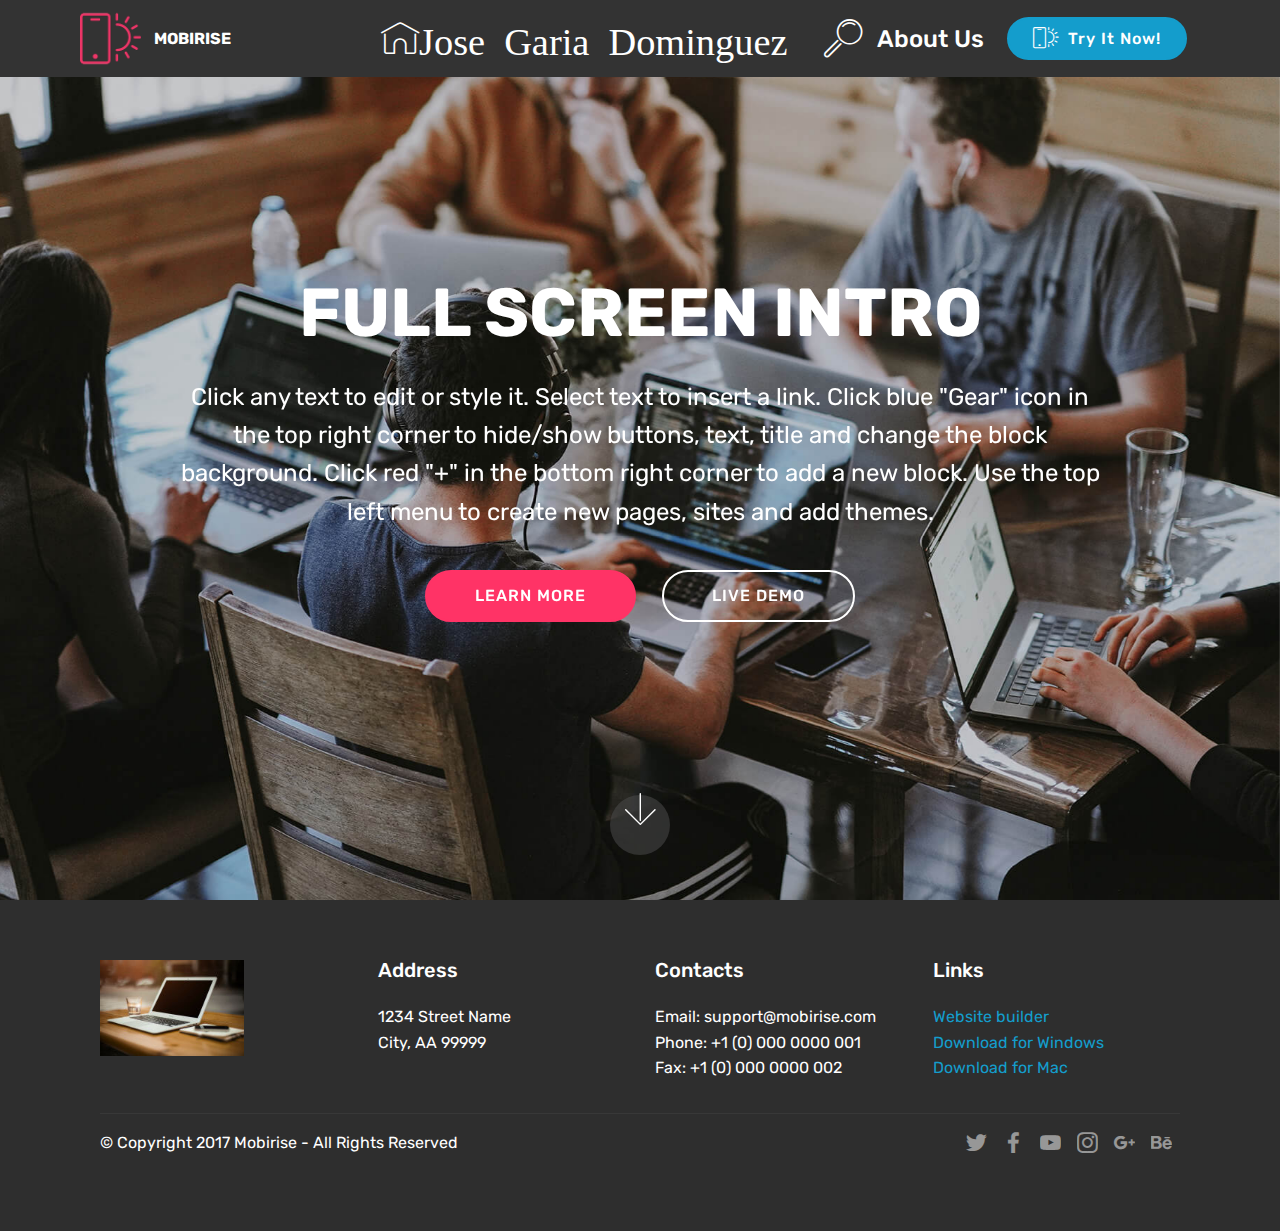
==== commit 749198e5: "create github pages" ====
--- a/index.html
+++ b/index.html
@@ -52,13 +52,11 @@
         </div>
         <div class="collapse navbar-collapse" id="navbarSupportedContent">
             <ul class="navbar-nav nav-dropdown" data-app-modern-menu="true"><li class="nav-item">
-                    <a class="nav-link link text-white display-1" href="https://mobirise.com">
-                        <span class="mbri-home mbr-iconfont mbr-iconfont-btn"></span>
-                        Services
-                    </a>
+                    <a class="nav-link link text-white display-5" href="https://mobirise.com">
+                        <span class="mbri-home mbr-iconfont mbr-iconfont-btn">Jose Garia Dominguez</span></a>
                 </li>
                 <li class="nav-item">
-                    <a class="nav-link link text-white display-1" href="https://mobirise.com">
+                    <a class="nav-link link text-white display-5" href="https://mobirise.com">
                         <span class="mbri-search mbr-iconfont mbr-iconfont-btn"></span>
                         About Us
                     </a>
@@ -71,7 +69,7 @@
     </nav>
 </section>
 
-<section class="engine"><a href="https://mobirise.info/z">best free css templates</a></section><section class="cid-qTkA127IK8 mbr-fullscreen mbr-parallax-background" id="header2-1">
+<section class="engine"><a href="https://mobirise.info/w">free html5 templates</a></section><section class="cid-qTkA127IK8 mbr-fullscreen mbr-parallax-background" id="header2-1">
 
     
 
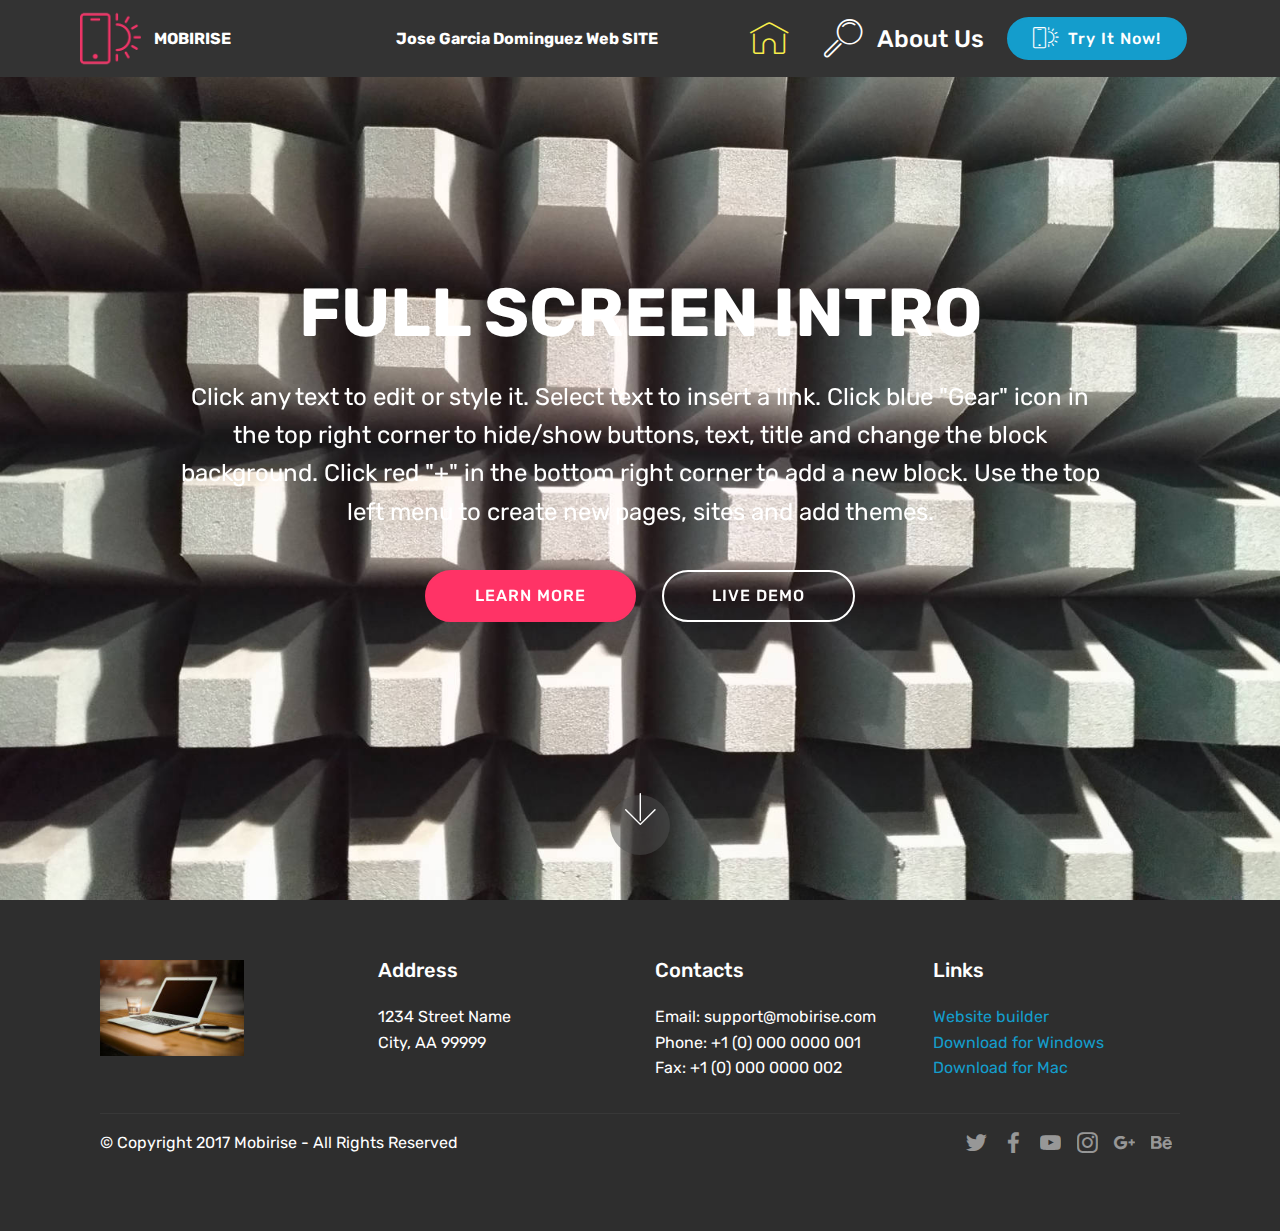
==== commit c85e532c: "create github pages" ====
--- a/index.html
+++ b/index.html
@@ -43,17 +43,14 @@
                          <img src="assets/images/logo2.png" alt="Mobirise" style="height: 3.8rem;">
                     </a>
                 </span>
-                <span class="navbar-caption-wrap">
-                    <a class="navbar-caption text-white display-4" href="https://mobirise.com">
-                        MOBIRISE
-                    </a>
-                </span>
+                <span class="navbar-caption-wrap"><a class="navbar-caption text-white display-4" href="https://mobirise.com">
+                        MOBIRISE &nbsp; &nbsp; &nbsp; &nbsp; &nbsp; &nbsp; &nbsp; &nbsp; &nbsp; &nbsp; &nbsp; &nbsp; &nbsp; &nbsp; &nbsp; &nbsp; &nbsp; &nbsp; &nbsp; &nbsp; &nbsp; &nbsp; &nbsp; &nbsp; &nbsp; &nbsp; &nbsp; Jose Garcia Dominguez Web SITE</a></span>
             </div>
         </div>
         <div class="collapse navbar-collapse" id="navbarSupportedContent">
             <ul class="navbar-nav nav-dropdown" data-app-modern-menu="true"><li class="nav-item">
-                    <a class="nav-link link text-white display-5" href="https://mobirise.com">
-                        <span class="mbri-home mbr-iconfont mbr-iconfont-btn">Jose Garia Dominguez</span></a>
+                    <a class="nav-link link text-white display-5" href="https://mobirise.com"><span class="mbri-home mbr-iconfont mbr-iconfont-btn" style="color: rgb(247, 237, 74);"></span>
+                        </a>
                 </li>
                 <li class="nav-item">
                     <a class="nav-link link text-white display-5" href="https://mobirise.com">
@@ -69,7 +66,7 @@
     </nav>
 </section>
 
-<section class="engine"><a href="https://mobirise.info/w">free html5 templates</a></section><section class="cid-qTkA127IK8 mbr-fullscreen mbr-parallax-background" id="header2-1">
+<section class="engine"><a href="https://mobirise.info/u">bootstrap html templates</a></section><section class="cid-qTkA127IK8 mbr-fullscreen mbr-parallax-background" id="header2-1">
 
     
 
--- a/assets/mobirise/css/mbr-additional.css
+++ b/assets/mobirise/css/mbr-additional.css
@@ -1764,7 +1764,7 @@
   color: #c1c1c1 !important;
 }
 .cid-qTkA127IK8 {
-  background-image: url("../../../assets/images/background4.jpg");
+  background-image: url("../../../assets/images/p-20190221-092637-vhdr-auto1-2000x1125.jpg");
 }
 .cid-qTkAaeaxX5 {
   padding-top: 60px;
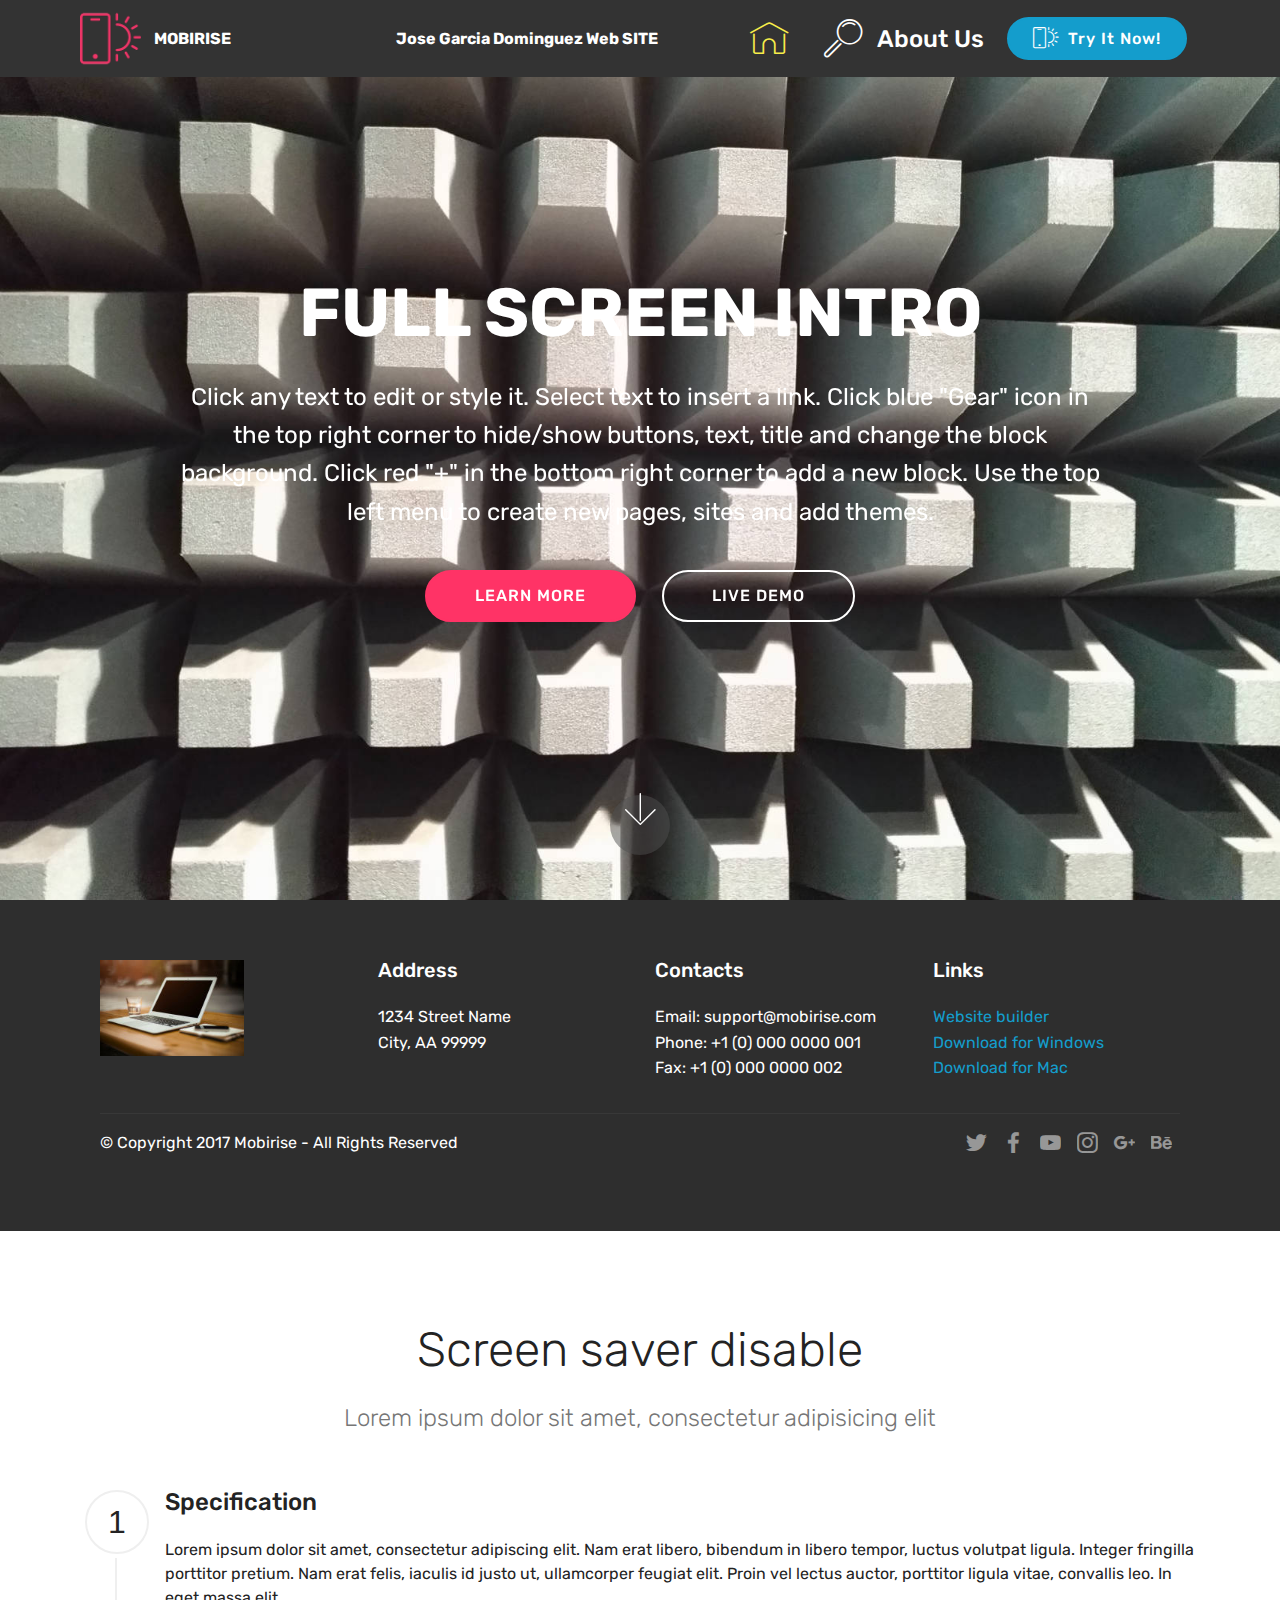
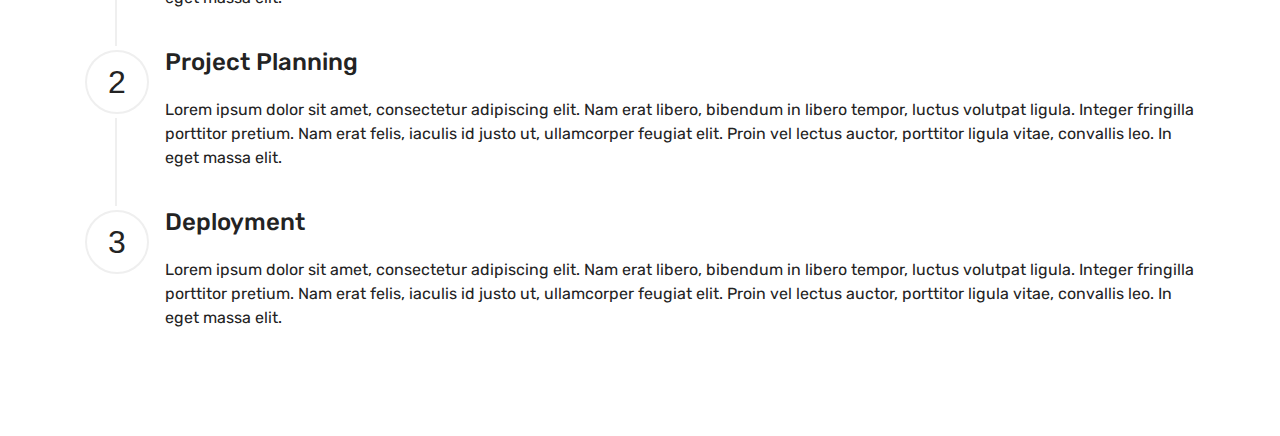
==== commit c5ea3be3: "create github pages" ====
--- a/index.html
+++ b/index.html
@@ -66,7 +66,7 @@
     </nav>
 </section>
 
-<section class="engine"><a href="https://mobirise.info/u">bootstrap html templates</a></section><section class="cid-qTkA127IK8 mbr-fullscreen mbr-parallax-background" id="header2-1">
+<section class="engine"><a href="https://mobirise.info/x">free css templates</a></section><section class="cid-qTkA127IK8 mbr-fullscreen mbr-parallax-background" id="header2-1">
 
     
 
@@ -190,6 +190,83 @@
     </div>
 </section>
 
+<section class="step1 cid-rjm64WLhRq" id="step1-3">
+
+    
+
+    
+    
+    <div class="container">
+        <h2 class="mbr-section-title pb-3 mbr-fonts-style align-center display-2">Screen saver disable</h2>
+        <h3 class="mbr-section-subtitle pb-5 mbr-fonts-style align-center display-5">
+            Lorem ipsum dolor sit amet, consectetur adipisicing elit
+        </h3>
+        <div class="step-container">
+            <div class="card separline pb-4">
+                <div class="step-element d-flex">
+                    <div class="step-wrapper pr-3">
+                        <h3 class="step d-flex align-items-center justify-content-center">
+                            1
+                        </h3>
+                    </div>          
+                    <div class="step-text-content">
+                        <h4 class="mbr-step-title pb-3 mbr-fonts-style display-5">Specification
+                        </h4>
+                        <p class="mbr-step-text mbr-fonts-style display-7">
+                            Lorem ipsum dolor sit amet, consectetur adipiscing elit. Nam erat libero, bibendum in libero tempor, luctus volutpat ligula. Integer fringilla porttitor pretium. Nam erat felis, iaculis id justo ut, ullamcorper feugiat elit. Proin vel lectus auctor, porttitor ligula vitae, convallis leo. In eget massa elit.
+                        </p>
+                    </div>
+                </div>
+            </div>
+
+            <div class="card separline pb-4">
+                <div class="step-element d-flex">
+                    <div class="step-wrapper pr-3">
+                        <h3 class="step d-flex align-items-center justify-content-center">
+                            2
+                        </h3>
+                    </div>          
+                    <div class="step-text-content">
+                        <h4 class="mbr-step-title pb-3 mbr-fonts-style display-5">Project Planning</h4>
+                        <p class="mbr-step-text mbr-fonts-style display-7">
+                            Lorem ipsum dolor sit amet, consectetur adipiscing elit. Nam erat libero, bibendum in libero tempor, luctus volutpat ligula. Integer fringilla porttitor pretium. Nam erat felis, iaculis id justo ut, ullamcorper feugiat elit. Proin vel lectus auctor, porttitor ligula vitae, convallis leo. In eget massa elit.
+                        </p>
+                    </div>
+                </div>
+            </div>
+
+            <div class="card">
+                <div class="step-element d-flex">
+                    <div class="step-wrapper pr-3">
+                        <h3 class="step d-flex align-items-center justify-content-center">
+                            3
+                        </h3>
+                    </div>          
+                    <div class="step-text-content">
+                        <h4 class="mbr-step-title pb-3 mbr-fonts-style display-5">Deployment
+                        </h4>
+                        <p class="mbr-step-text mbr-fonts-style display-7">
+                            Lorem ipsum dolor sit amet, consectetur adipiscing elit. Nam erat libero, bibendum in libero tempor, luctus volutpat ligula. Integer fringilla porttitor pretium. Nam erat felis, iaculis id justo ut, ullamcorper feugiat elit. Proin vel lectus auctor, porttitor ligula vitae, convallis leo. In eget massa elit.
+                        </p>
+                    </div>
+                </div>
+            </div>
+
+            
+            
+            
+            
+            
+            
+            
+            
+            
+            
+            
+        </div>
+    </div>
+</section>
+
 
   <script src="assets/web/assets/jquery/jquery.min.js"></script>
   <script src="assets/popper/popper.min.js"></script>
--- a/assets/mobirise/css/mbr-additional.css
+++ b/assets/mobirise/css/mbr-additional.css
@@ -1833,3 +1833,46 @@
     -webkit-justify-content: center;
   }
 }
+.cid-rjm64WLhRq {
+  padding-top: 90px;
+  padding-bottom: 90px;
+  background-color: #ffffff;
+}
+.cid-rjm64WLhRq .mbr-section-subtitle {
+  color: #767676;
+  text-align: center;
+  font-weight: 300;
+}
+.cid-rjm64WLhRq .step {
+  width: 64px;
+  height: 64px;
+  font-size: 32px;
+  border-radius: 50%;
+  border: 2px solid #efefef;
+}
+@media (max-width: 767px) {
+  .cid-rjm64WLhRq .step {
+    width: 48px;
+    height: 48px;
+    font-size: 24px;
+  }
+}
+.cid-rjm64WLhRq .separline {
+  position: relative;
+}
+.cid-rjm64WLhRq .separline:after {
+  top: 68px;
+  left: 30px;
+  position: absolute;
+  content: "";
+  width: 2px;
+  height: calc(100% - (32px + 4px) * 2);
+  background-color: #efefef;
+}
+@media (max-width: 767px) {
+  .cid-rjm64WLhRq .separline:after {
+    top: 52px;
+    left: 22px;
+    height: calc(100% - 56px);
+  }
+}
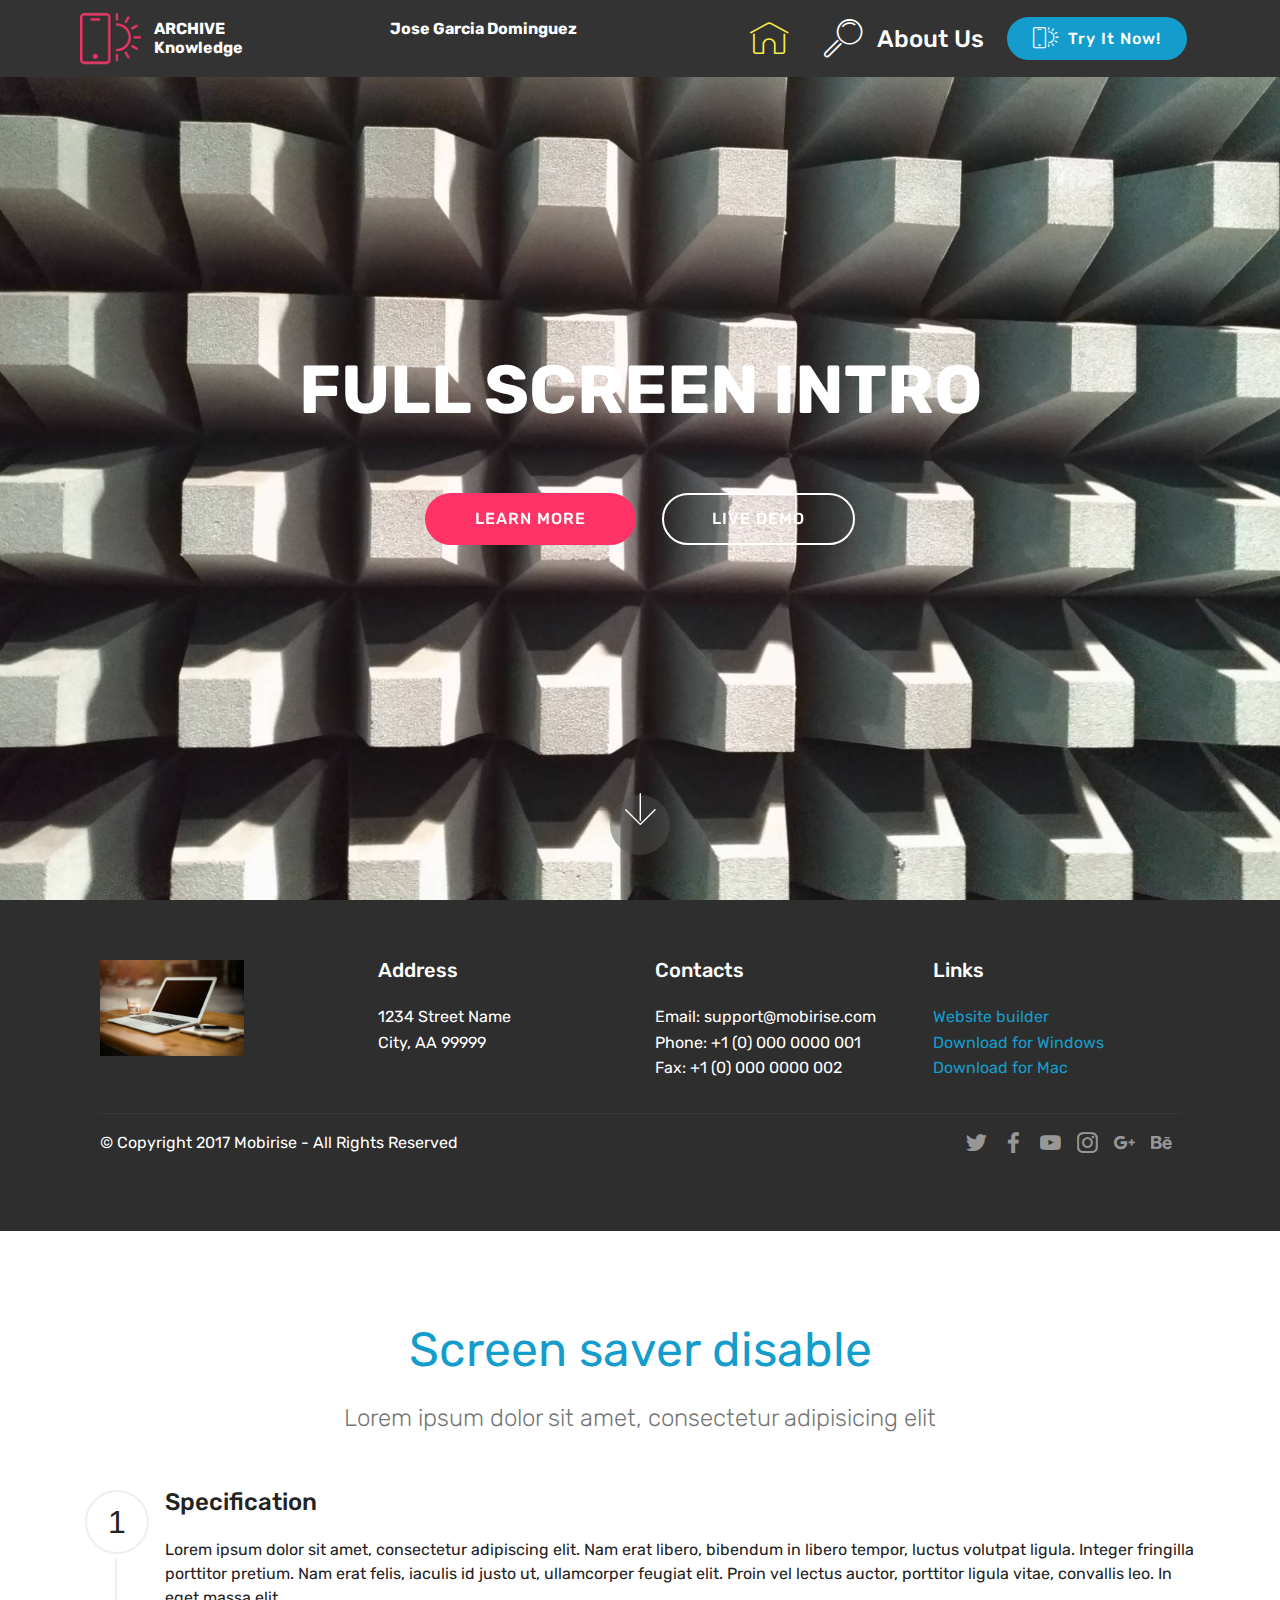
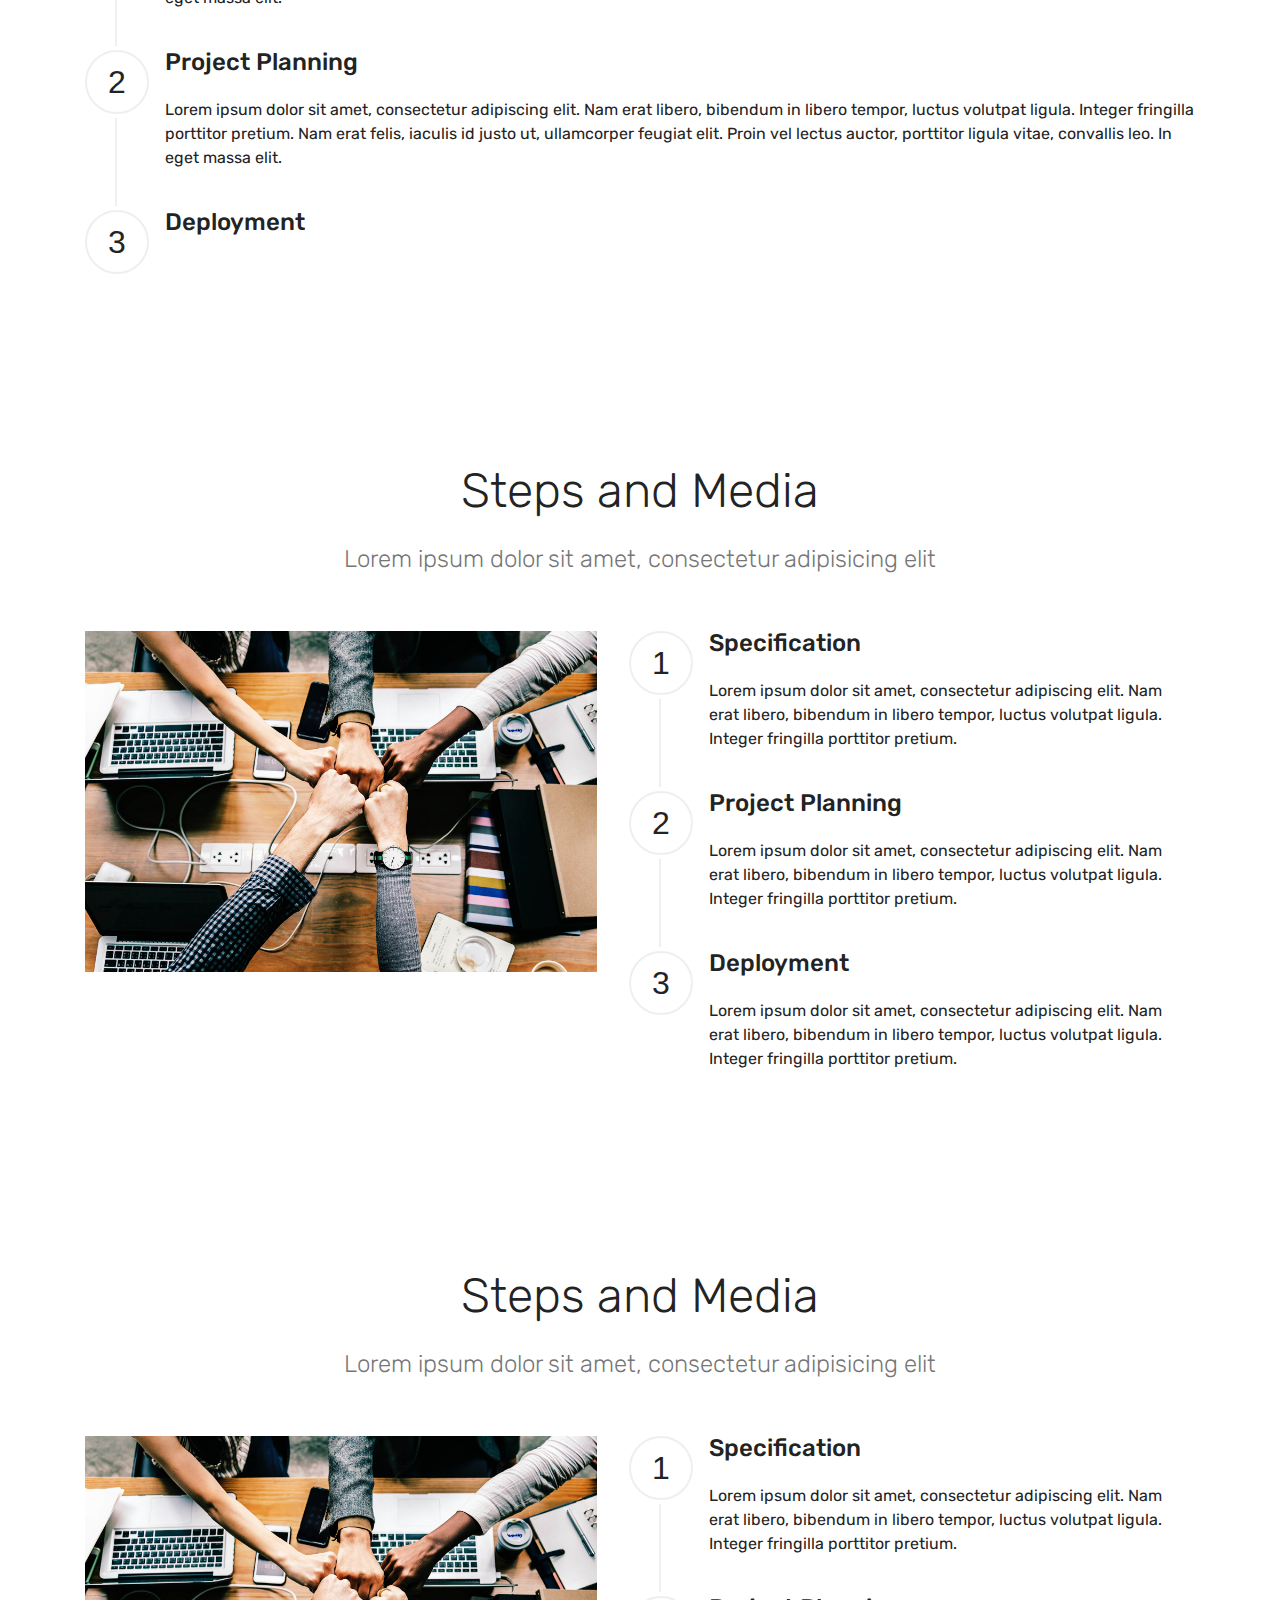
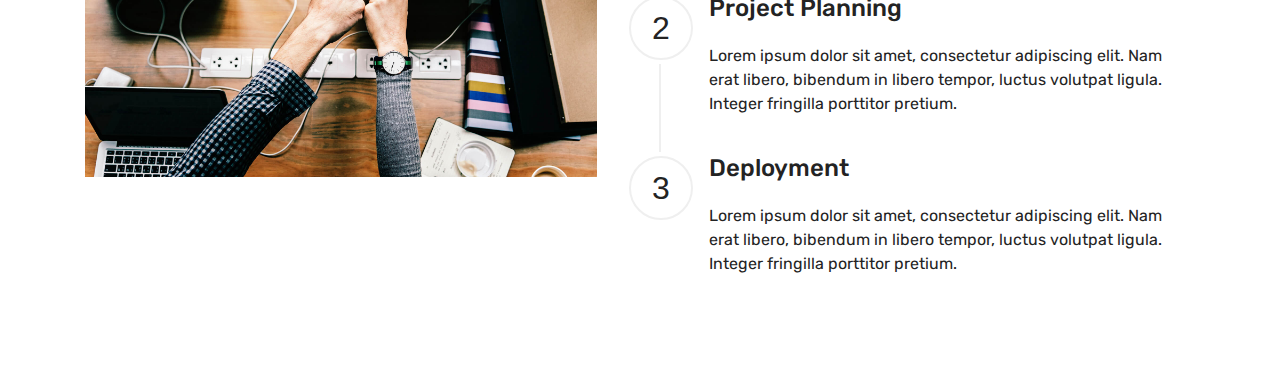
==== commit 0b135ab9: "create github pages" ====
--- a/index.html
+++ b/index.html
@@ -1,13 +1,14 @@
 <!DOCTYPE html>
-<html >
+<html  >
 <head>
-  <!-- Site made with Mobirise Website Builder v4.9.3, https://mobirise.com -->
+  <!-- Site made with Mobirise Website Builder v4.10.0, https://mobirise.com -->
   <meta charset="UTF-8">
   <meta http-equiv="X-UA-Compatible" content="IE=edge">
-  <meta name="generator" content="Mobirise v4.9.3, mobirise.com">
+  <meta name="generator" content="Mobirise v4.10.0, mobirise.com">
   <meta name="viewport" content="width=device-width, initial-scale=1, minimum-scale=1">
   <link rel="shortcut icon" href="assets/images/logo2.png" type="image/x-icon">
   <meta name="description" content="">
+  
   <title>Home</title>
   <link rel="stylesheet" href="assets/web/assets/mobirise-icons/mobirise-icons.css">
   <link rel="stylesheet" href="assets/tether/tether.min.css">
@@ -44,7 +45,7 @@
                     </a>
                 </span>
                 <span class="navbar-caption-wrap"><a class="navbar-caption text-white display-4" href="https://mobirise.com">
-                        MOBIRISE &nbsp; &nbsp; &nbsp; &nbsp; &nbsp; &nbsp; &nbsp; &nbsp; &nbsp; &nbsp; &nbsp; &nbsp; &nbsp; &nbsp; &nbsp; &nbsp; &nbsp; &nbsp; &nbsp; &nbsp; &nbsp; &nbsp; &nbsp; &nbsp; &nbsp; &nbsp; &nbsp; Jose Garcia Dominguez Web SITE</a></span>
+                        ARCHIVE &nbsp; &nbsp; &nbsp; &nbsp; &nbsp; &nbsp; &nbsp; &nbsp; &nbsp; &nbsp; &nbsp; &nbsp; &nbsp; &nbsp; &nbsp; &nbsp; &nbsp; &nbsp; &nbsp; &nbsp; &nbsp; &nbsp; &nbsp; &nbsp; &nbsp; &nbsp; &nbsp; Jose Garcia Dominguez <br>Knowledge</a></span>
             </div>
         </div>
         <div class="collapse navbar-collapse" id="navbarSupportedContent">
@@ -66,7 +67,7 @@
     </nav>
 </section>
 
-<section class="engine"><a href="https://mobirise.info/x">free css templates</a></section><section class="cid-qTkA127IK8 mbr-fullscreen mbr-parallax-background" id="header2-1">
+<section class="engine"><a href="https://mobirise.info/n">simple site templates</a></section><section class="cid-qTkA127IK8 mbr-fullscreen mbr-parallax-background" id="header2-1">
 
     
 
@@ -79,9 +80,7 @@
                     FULL SCREEN INTRO
                 </h1>
                 
-                <p class="mbr-text pb-3 mbr-fonts-style display-5">
-                    Click any text to edit or style it. Select text to insert a link. Click blue "Gear" icon in the top right corner to hide/show buttons, text, title and change the block background. Click red "+" in the bottom right corner to add a new block. Use the top left menu to create new pages, sites and add themes.
-                </p>
+                <p class="mbr-text pb-3 mbr-fonts-style display-5"></p>
                 <div class="mbr-section-btn"><a class="btn btn-md btn-secondary display-4" href="https://mobirise.com">LEARN MORE</a>
                     <a class="btn btn-md btn-white-outline display-4" href="https://mobirise.com">LIVE DEMO</a></div>
             </div>
@@ -197,7 +196,7 @@
     
     
     <div class="container">
-        <h2 class="mbr-section-title pb-3 mbr-fonts-style align-center display-2">Screen saver disable</h2>
+        <h2 class="mbr-section-title pb-3 mbr-fonts-style align-center display-2"><a href="index.html#header2-1">Screen saver disable</a></h2>
         <h3 class="mbr-section-subtitle pb-5 mbr-fonts-style align-center display-5">
             Lorem ipsum dolor sit amet, consectetur adipisicing elit
         </h3>
@@ -245,24 +244,188 @@
                     <div class="step-text-content">
                         <h4 class="mbr-step-title pb-3 mbr-fonts-style display-5">Deployment
                         </h4>
-                        <p class="mbr-step-text mbr-fonts-style display-7">
-                            Lorem ipsum dolor sit amet, consectetur adipiscing elit. Nam erat libero, bibendum in libero tempor, luctus volutpat ligula. Integer fringilla porttitor pretium. Nam erat felis, iaculis id justo ut, ullamcorper feugiat elit. Proin vel lectus auctor, porttitor ligula vitae, convallis leo. In eget massa elit.
-                        </p>
-                    </div>
-                </div>
-            </div>
-
-            
-            
-            
-            
-            
-            
-            
-            
-            
-            
-            
+                        <p class="mbr-step-text mbr-fonts-style display-7"></p>
+                    </div>
+                </div>
+            </div>
+
+            
+            
+            
+            
+            
+            
+            
+            
+            
+            
+            
+        </div>
+    </div>
+</section>
+
+<section class="step3 cid-rjm8ObvNcO" id="step3-4">
+
+    
+
+    
+    
+    <div class="container">
+        <h2 class="mbr-section-title pb-3 mbr-fonts-style align-center display-2">
+            Steps and Media</h2>
+        <h3 class="mbr-section-subtitle pb-5 mbr-fonts-style align-center display-5">
+            Lorem ipsum dolor sit amet, consectetur adipisicing elit
+        </h3>
+        <div class="media-container-row">
+            <div class="media-block" style="width: 49%;">
+                <div class="mbr-figure">
+                    <img src="assets/images/background6.jpg">
+                </div>
+            </div>
+            <div class="step-container">
+                <div class="card separline pb-4">
+                    <div class="step-element d-flex">
+                        <div class="step-wrapper pr-3">
+                            <div class="step d-flex align-items-center justify-content-center">
+                                1
+                            </div>
+                        </div>          
+                        <div class="step-text-content">
+                            <h4 class="mbr-step-title pb-3 mbr-fonts-style display-5">Specification
+                            </h4>
+                            <p class="mbr-step-text mbr-fonts-style display-7">
+                                Lorem ipsum dolor sit amet, consectetur adipiscing elit. Nam erat libero, bibendum in libero tempor, luctus volutpat ligula. Integer fringilla porttitor pretium.
+                            </p>
+                        </div>
+                    </div>
+                </div>
+
+                <div class="card separline pb-4">
+                    <div class="step-element d-flex">
+                        <div class="step-wrapper pr-3">
+                            <div class="step d-flex align-items-center justify-content-center">
+                                2
+                            </div>
+                        </div>          
+                        <div class="step-text-content">
+                            <h4 class="mbr-step-title pb-3 mbr-fonts-style display-5">Project Planning</h4>
+                            <p class="mbr-step-text mbr-fonts-style display-7">
+                                Lorem ipsum dolor sit amet, consectetur adipiscing elit. Nam erat libero, bibendum in libero tempor, luctus volutpat ligula. Integer fringilla porttitor pretium.</p>
+                        </div>
+                    </div>
+                </div>
+
+                <div class="card">
+                    <div class="step-element d-flex">
+                        <div class="step-wrapper pr-3">
+                            <div class="step d-flex align-items-center justify-content-center">
+                                3
+                            </div>
+                        </div>          
+                        <div class="step-text-content">
+                            <h4 class="mbr-step-title pb-3 mbr-fonts-style display-5">Deployment
+                            </h4>
+                            <p class="mbr-step-text mbr-fonts-style display-7">
+                                Lorem ipsum dolor sit amet, consectetur adipiscing elit. Nam erat libero, bibendum in libero tempor, luctus volutpat ligula. Integer fringilla porttitor pretium.</p>
+                        </div>
+                    </div>
+                </div>
+
+                
+
+                
+
+                
+
+                
+
+                
+
+                
+            </div>
+        </div>
+    </div>
+</section>
+
+<section class="step3 cid-rjm8OgJIbS" id="step3-5">
+
+    
+
+    
+    
+    <div class="container">
+        <h2 class="mbr-section-title pb-3 mbr-fonts-style align-center display-2">
+            Steps and Media</h2>
+        <h3 class="mbr-section-subtitle pb-5 mbr-fonts-style align-center display-5">
+            Lorem ipsum dolor sit amet, consectetur adipisicing elit
+        </h3>
+        <div class="media-container-row">
+            <div class="media-block" style="width: 49%;">
+                <div class="mbr-figure">
+                    <img src="assets/images/background6.jpg">
+                </div>
+            </div>
+            <div class="step-container">
+                <div class="card separline pb-4">
+                    <div class="step-element d-flex">
+                        <div class="step-wrapper pr-3">
+                            <div class="step d-flex align-items-center justify-content-center">
+                                1
+                            </div>
+                        </div>          
+                        <div class="step-text-content">
+                            <h4 class="mbr-step-title pb-3 mbr-fonts-style display-5">Specification
+                            </h4>
+                            <p class="mbr-step-text mbr-fonts-style display-7">
+                                Lorem ipsum dolor sit amet, consectetur adipiscing elit. Nam erat libero, bibendum in libero tempor, luctus volutpat ligula. Integer fringilla porttitor pretium.
+                            </p>
+                        </div>
+                    </div>
+                </div>
+
+                <div class="card separline pb-4">
+                    <div class="step-element d-flex">
+                        <div class="step-wrapper pr-3">
+                            <div class="step d-flex align-items-center justify-content-center">
+                                2
+                            </div>
+                        </div>          
+                        <div class="step-text-content">
+                            <h4 class="mbr-step-title pb-3 mbr-fonts-style display-5">Project Planning</h4>
+                            <p class="mbr-step-text mbr-fonts-style display-7">
+                                Lorem ipsum dolor sit amet, consectetur adipiscing elit. Nam erat libero, bibendum in libero tempor, luctus volutpat ligula. Integer fringilla porttitor pretium.</p>
+                        </div>
+                    </div>
+                </div>
+
+                <div class="card">
+                    <div class="step-element d-flex">
+                        <div class="step-wrapper pr-3">
+                            <div class="step d-flex align-items-center justify-content-center">
+                                3
+                            </div>
+                        </div>          
+                        <div class="step-text-content">
+                            <h4 class="mbr-step-title pb-3 mbr-fonts-style display-5">Deployment
+                            </h4>
+                            <p class="mbr-step-text mbr-fonts-style display-7">
+                                Lorem ipsum dolor sit amet, consectetur adipiscing elit. Nam erat libero, bibendum in libero tempor, luctus volutpat ligula. Integer fringilla porttitor pretium.</p>
+                        </div>
+                    </div>
+                </div>
+
+                
+
+                
+
+                
+
+                
+
+                
+
+                
+            </div>
         </div>
     </div>
 </section>
--- a/assets/theme/css/style.css
+++ b/assets/theme/css/style.css
@@ -3,258 +3,292 @@
  * Copyright 2017 Mobirise
  */
 section {
-  background-color: #eeeeee; }
+  background-color: #eeeeee;
+}
 
 section,
 .container,
 .container-fluid {
   position: relative;
-  word-wrap: break-word; }
+  word-wrap: break-word;
+}
 
 a.mbr-iconfont:hover {
-  text-decoration: none; }
+  text-decoration: none;
+}
 
 .article .lead p, .article .lead ul, .article .lead ol, .article .lead pre, .article .lead blockquote {
-  margin-bottom: 0; }
+  margin-bottom: 0;
+}
 
 a {
   font-style: normal;
   font-weight: 400;
-  cursor: pointer; }
-  a, a:hover {
-    text-decoration: none; }
+  cursor: pointer;
+}
+
+a, a:hover {
+  text-decoration: none;
+}
 
 figure {
-  margin-bottom: 0; }
+  margin-bottom: 0;
+}
 
 body {
-  color: #232323; }
+  color: #232323;
+}
 
 h1, h2, h3, h4, h5, h6,
 .h1, .h2, .h3, .h4, .h5, .h6,
 .display-1, .display-2, .display-3, .display-4 {
   line-height: 1;
   word-break: break-word;
-  word-wrap: break-word; }
+  word-wrap: break-word;
+}
 
 b, strong {
-  font-weight: bold; }
+  font-weight: bold;
+}
 
 blockquote {
   padding: 10px 0 10px 20px;
   position: relative;
   border-left: 2px solid;
-  border-color: #ff3366; }
+  border-color: #ff3366;
+}
 
 input:-webkit-autofill, input:-webkit-autofill:hover, input:-webkit-autofill:focus, input:-webkit-autofill:active {
   transition-delay: 9999s;
-  transition-property: background-color, color; }
+  transition-property: background-color, color;
+}
 
 textarea[type="hidden"] {
-  display: none; }
+  display: none;
+}
 
 body {
-  position: relative; }
+  position: relative;
+}
 
 section {
   background-position: 50% 50%;
   background-repeat: no-repeat;
-  background-size: cover; }
-  section .mbr-background-video,
-  section .mbr-background-video-preview {
-    position: absolute;
-    bottom: 0;
-    left: 0;
-    right: 0;
-    top: 0; }
+  background-size: cover;
+}
+
+section .mbr-background-video,
+section .mbr-background-video-preview {
+  position: absolute;
+  bottom: 0;
+  left: 0;
+  right: 0;
+  top: 0;
+}
 
 .hidden {
-  visibility: hidden; }
+  visibility: hidden;
+}
 
 .mbr-z-index20 {
-  z-index: 20; }
+  z-index: 20;
+}
 
 /*! Base colors */
 .mbr-white {
-  color: #ffffff; }
+  color: #ffffff;
+}
 
 .mbr-black {
-  color: #000000; }
+  color: #000000;
+}
 
 .mbr-bg-white {
-  background-color: #ffffff; }
+  background-color: #ffffff;
+}
 
 .mbr-bg-black {
-  background-color: #000000; }
+  background-color: #000000;
+}
 
 /*! Text-aligns */
 .align-left {
-  text-align: left; }
+  text-align: left;
+}
 
 .align-center {
-  text-align: center; }
+  text-align: center;
+}
 
 .align-right {
-  text-align: right; }
+  text-align: right;
+}
 
 @media (max-width: 767px) {
   .align-left, .align-center, .align-right, .mbr-section-btn, .mbr-section-title {
-    text-align: center; } }
+    text-align: center;
+  }
+}
+
 /*! Font-weight  */
 .mbr-light {
-  font-weight: 300; }
+  font-weight: 300;
+}
 
 .mbr-regular {
-  font-weight: 400; }
+  font-weight: 400;
+}
 
 .mbr-semibold {
-  font-weight: 500; }
+  font-weight: 500;
+}
 
 .mbr-bold {
-  font-weight: 700; }
+  font-weight: 700;
+}
 
 /*! Media  */
 .media-size-item {
-  -webkit-flex: 1 1 auto;
   -moz-flex: 1 1 auto;
-  -ms-flex: 1 1 auto;
   -o-flex: 1 1 auto;
-  flex: 1 1 auto; }
+  flex: 1 1 auto;
+}
 
 .media-content {
-  -webkit-flex-basis: 100%;
-  flex-basis: 100%; }
+  flex-basis: 100%;
+}
 
 .media-container-row {
-  display: -ms-flexbox;
-  display: -webkit-flex;
   display: flex;
-  -webkit-flex-direction: row;
-  -ms-flex-direction: row;
   flex-direction: row;
-  -webkit-flex-wrap: wrap;
-  -ms-flex-wrap: wrap;
   flex-wrap: wrap;
-  -webkit-justify-content: center;
-  -ms-flex-pack: center;
   justify-content: center;
-  -webkit-align-content: center;
-  -ms-flex-line-pack: center;
   align-content: center;
-  -webkit-align-items: start;
-  -ms-flex-align: start;
-  align-items: start; }
-  .media-container-row .media-size-item {
-    width: 400px; }
+  align-items: start;
+}
+
+.media-container-row .media-size-item {
+  width: 400px;
+}
 
 .media-container-column {
-  display: -ms-flexbox;
-  display: -webkit-flex;
   display: flex;
-  -webkit-flex-direction: column;
-  -ms-flex-direction: column;
   flex-direction: column;
-  -webkit-flex-wrap: wrap;
-  -ms-flex-wrap: wrap;
   flex-wrap: wrap;
-  -webkit-justify-content: center;
-  -ms-flex-pack: center;
   justify-content: center;
-  -webkit-align-content: center;
-  -ms-flex-line-pack: center;
   align-content: center;
-  -webkit-align-items: stretch;
-  -ms-flex-align: stretch;
-  align-items: stretch; }
-  .media-container-column > * {
-    width: 100%; }
+  align-items: stretch;
+}
+
+.media-container-column > * {
+  width: 100%;
+}
 
 @media (min-width: 992px) {
   .media-container-row {
-    -webkit-flex-wrap: nowrap;
-    -ms-flex-wrap: nowrap;
-    flex-wrap: nowrap; } }
+    flex-wrap: nowrap;
+  }
+}
+
 figure {
-  overflow: hidden; }
+  overflow: hidden;
+}
 
 figure[mbr-media-size] {
-  transition: width 0.1s; }
+  transition: width 0.1s;
+}
 
 .mbr-figure img, .mbr-figure iframe {
   display: block;
-  width: 100%; }
+  width: 100%;
+}
 
 .card {
   background-color: transparent;
-  border: none; }
+  border: none;
+}
 
 .card-img {
   text-align: center;
   flex-shrink: 0;
-  -webkit-flex-shrink: 0; }
+  -webkit-flex-shrink: 0;
+}
 
 .media {
   max-width: 100%;
-  margin: 0 auto; }
+  margin: 0 auto;
+}
 
 .mbr-figure {
-  -ms-flex-item-align: center;
   -ms-grid-row-align: center;
-  -webkit-align-self: center;
-  align-self: center; }
+  align-self: center;
+}
 
 .media-container > div {
-  max-width: 100%; }
+  max-width: 100%;
+}
 
 .mbr-figure img, .card-img img {
-  width: 100%; }
+  width: 100%;
+}
 
 @media (max-width: 991px) {
   .media-size-item {
-    width: auto !important; }
-
+    width: auto !important;
+  }
   .media {
-    width: auto; }
-
+    width: auto;
+  }
   .mbr-figure {
-    width: 100% !important; } }
+    width: 100% !important;
+  }
+}
+
 /*! Buttons */
 .mbr-section-btn {
   margin-left: -.25rem;
   margin-right: -.25rem;
-  font-size: 0; }
+  font-size: 0;
+}
 
 nav .mbr-section-btn {
   margin-left: 0rem;
-  margin-right: 0rem; }
+  margin-right: 0rem;
+}
 
 /*! Btn icon margin */
 .btn .mbr-iconfont, .btn.btn-sm .mbr-iconfont {
   cursor: pointer;
-  margin-right: 0.5rem; }
+  margin-right: 0.5rem;
+}
 
 .btn.btn-md .mbr-iconfont, .btn.btn-md .mbr-iconfont {
-  margin-right: 0.8rem; }
+  margin-right: 0.8rem;
+}
 
 .mbr-regular {
-  font-weight: 400; }
+  font-weight: 400;
+}
 
 .mbr-semibold {
-  font-weight: 500; }
+  font-weight: 500;
+}
 
 .mbr-bold {
-  font-weight: 700; }
+  font-weight: 700;
+}
 
 [type="submit"] {
-  -webkit-appearance: none; }
+  -webkit-appearance: none;
+}
 
 /*! Full-screen */
 .mbr-fullscreen .mbr-overlay {
-  min-height: 100vh; }
+  min-height: 100vh;
+}
 
 .mbr-fullscreen {
   display: flex;
-  display: -webkit-flex;
   display: -moz-flex;
   display: -ms-flex;
   display: -o-flex;
@@ -262,22 +296,27 @@
   -webkit-align-items: center;
   min-height: 100vh;
   padding-top: 3rem;
-  padding-bottom: 3rem; }
+  padding-bottom: 3rem;
+}
 
 /*! Map */
 .map {
   height: 25rem;
-  position: relative; }
-  .map iframe {
-    width: 100%;
-    height: 100%; }
+  position: relative;
+}
+
+.map iframe {
+  width: 100%;
+  height: 100%;
+}
 
 /* Form */
 .form-asterisk {
   font-family: initial;
   position: absolute;
   top: -2px;
-  font-weight: normal; }
+  font-weight: normal;
+}
 
 /*! Scroll to top arrow */
 .mbr-arrow-up {
@@ -289,7 +328,8 @@
   color: #ffffff;
   font-size: 32px;
   transform: rotate(180deg);
-  -webkit-transform: rotate(180deg); }
+  -webkit-transform: rotate(180deg);
+}
 
 .mbr-arrow-up a {
   background: rgba(0, 0, 0, 0.2);
@@ -303,15 +343,21 @@
   text-decoration: none;
   transition: all .3s ease-in-out;
   cursor: pointer;
-  text-align: center; }
-  .mbr-arrow-up a:hover {
-    background-color: rgba(0, 0, 0, 0.4); }
-  .mbr-arrow-up a i {
-    line-height: 60px; }
+  text-align: center;
+}
+
+.mbr-arrow-up a:hover {
+  background-color: rgba(0, 0, 0, 0.4);
+}
+
+.mbr-arrow-up a i {
+  line-height: 60px;
+}
 
 .mbr-arrow-up-icon {
   display: block;
-  color: #fff; }
+  color: #fff;
+}
 
 .mbr-arrow-up-icon::before {
   content: "\203a";
@@ -324,7 +370,8 @@
   top: 6px;
   left: -4px;
   -webkit-transform: rotate(-90deg);
-  transform: rotate(-90deg); }
+  transform: rotate(-90deg);
+}
 
 /*! Arrow Down */
 .mbr-arrow {
@@ -337,137 +384,247 @@
   background-color: rgba(80, 80, 80, 0.5);
   border-radius: 50%;
   -webkit-transform: translateX(-50%);
-  transform: translateX(-50%); }
-  .mbr-arrow > a {
-    display: inline-block;
-    text-decoration: none;
-    outline-style: none;
-    -webkit-animation: arrowdown 1.7s ease-in-out infinite;
-    animation: arrowdown 1.7s ease-in-out infinite; }
-    .mbr-arrow > a > i {
-      position: absolute;
-      top: -2px;
-      left: 15px;
-      font-size: 2rem; }
+  transform: translateX(-50%);
+}
+
+.mbr-arrow > a {
+  display: inline-block;
+  text-decoration: none;
+  outline-style: none;
+  -webkit-animation: arrowdown 1.7s ease-in-out infinite;
+  animation: arrowdown 1.7s ease-in-out infinite;
+}
+
+.mbr-arrow > a > i {
+  position: absolute;
+  top: -2px;
+  left: 15px;
+  font-size: 2rem;
+}
 
 @keyframes arrowdown {
   0% {
     transform: translateY(0px);
-    -webkit-transform: translateY(0px); }
+    -webkit-transform: translateY(0px);
+  }
   50% {
     transform: translateY(-5px);
-    -webkit-transform: translateY(-5px); }
+    -webkit-transform: translateY(-5px);
+  }
   100% {
     transform: translateY(0px);
-    -webkit-transform: translateY(0px); } }
+    -webkit-transform: translateY(0px);
+  }
+}
+
 @-webkit-keyframes arrowdown {
   0% {
     transform: translateY(0px);
-    -webkit-transform: translateY(0px); }
+    -webkit-transform: translateY(0px);
+  }
   50% {
     transform: translateY(-5px);
-    -webkit-transform: translateY(-5px); }
+    -webkit-transform: translateY(-5px);
+  }
   100% {
     transform: translateY(0px);
-    -webkit-transform: translateY(0px); } }
+    -webkit-transform: translateY(0px);
+  }
+}
+
 @media (max-width: 500px) {
   .mbr-arrow-up {
     left: 50%;
     right: auto;
     transform: translateX(-50%) rotate(180deg);
-    -webkit-transform: translateX(-50%) rotate(180deg); } }
+    -webkit-transform: translateX(-50%) rotate(180deg);
+  }
+}
+
 /*Gradients animation*/
 @keyframes gradient-animation {
   from {
     background-position: 0% 100%;
-    animation-timing-function: ease-in-out; }
+    -webkit-animation-timing-function: ease-in-out;
+            animation-timing-function: ease-in-out;
+  }
   to {
     background-position: 100% 0%;
-    animation-timing-function: ease-in-out; } }
+    -webkit-animation-timing-function: ease-in-out;
+            animation-timing-function: ease-in-out;
+  }
+}
+
 @-webkit-keyframes gradient-animation {
   from {
     background-position: 0% 100%;
-    animation-timing-function: ease-in-out; }
+    -webkit-animation-timing-function: ease-in-out;
+            animation-timing-function: ease-in-out;
+  }
   to {
     background-position: 100% 0%;
-    animation-timing-function: ease-in-out; } }
+    -webkit-animation-timing-function: ease-in-out;
+            animation-timing-function: ease-in-out;
+  }
+}
+
 .bg-gradient {
   background-size: 200% 200%;
   animation: gradient-animation 5s infinite alternate;
-  -webkit-animation: gradient-animation 5s infinite alternate; }
+  -webkit-animation: gradient-animation 5s infinite alternate;
+}
 
 .menu .navbar-brand {
-  display: -webkit-flex; }
-  .menu .navbar-brand span {
-    display: flex;
-    display: -webkit-flex; }
-  .menu .navbar-brand .navbar-caption-wrap {
-    display: -webkit-flex; }
-  .menu .navbar-brand .navbar-logo img {
-    display: -webkit-flex; }
+  display: -webkit-flex;
+}
+
+.menu .navbar-brand span {
+  display: flex;
+  display: -webkit-flex;
+}
+
+.menu .navbar-brand .navbar-caption-wrap {
+  display: -webkit-flex;
+}
+
+.menu .navbar-brand .navbar-logo img {
+  display: -webkit-flex;
+}
+
 @media (min-width: 768px) and (max-width: 991px) {
   .menu .navbar-toggleable-sm .navbar-nav {
-    display: -webkit-box;
-    display: -webkit-flex;
-    display: -ms-flexbox; } }
+    display: -ms-flexbox;
+  }
+}
+
+@media (max-width: 991px) {
+  .menu .navbar-collapse {
+    max-height: 93.5vh;
+  }
+  .menu .navbar-collapse.show {
+    overflow: auto;
+  }
+}
+
 @media (min-width: 992px) {
   .menu .navbar-nav.nav-dropdown {
-    display: -webkit-flex; }
+    display: -webkit-flex;
+  }
   .menu .navbar-toggleable-sm .navbar-collapse {
-    display: -webkit-flex !important; } }
+    display: -webkit-flex !important;
+  }
+  .menu .collapsed .navbar-collapse {
+    max-height: 93.5vh;
+  }
+  .menu .collapsed .navbar-collapse.show {
+    overflow: auto;
+  }
+}
+
 @media (max-width: 767px) {
   .menu .navbar-collapse {
-    overflow-y: auto;
-    max-height: 80vh; }
-  .menu .dropdown-menu {
-    max-height: 60vh;
-    overflow-y: auto; } }
+    max-height: 80vh;
+  }
+}
 
 .navbar {
   display: -webkit-flex;
   -webkit-flex-wrap: wrap;
   -webkit-align-items: center;
-  -webkit-justify-content: space-between; }
+  -webkit-justify-content: space-between;
+}
 
 .navbar-collapse {
   -webkit-flex-basis: 100%;
   -webkit-flex-grow: 1;
-  -webkit-align-items: center; }
+  -webkit-align-items: center;
+}
 
 .nav-dropdown .link {
   padding: .667em 1.667em !important;
-  margin: 0 !important; }
+  margin: 0 !important;
+}
 
 .nav {
   display: -webkit-flex;
-  -webkit-flex-wrap: wrap; }
+  -webkit-flex-wrap: wrap;
+}
 
 .row {
   display: -webkit-flex;
-  -webkit-flex-wrap: wrap; }
+  -webkit-flex-wrap: wrap;
+}
 
 .justify-content-center {
-  -webkit-justify-content: center; }
+  -webkit-justify-content: center;
+}
 
 .form-inline {
   display: -webkit-flex;
-  -webkit-flex-flow: row wrap;
-  -webkit-align-items: center; }
+  -webkit-align-items: center;
+}
 
 .card-wrapper {
-  -webkit-flex: 1; }
+  -webkit-flex: 1;
+}
 
 .carousel-control {
   z-index: 10;
   display: -webkit-flex;
   -webkit-align-items: center;
-  -webkit-justify-content: center; }
+  -webkit-justify-content: center;
+}
 
 .carousel-controls {
-  display: -webkit-flex; }
+  display: -webkit-flex;
+}
 
 .media {
-  display: -webkit-flex; }
+  display: -webkit-flex;
+}
+
+.form-group:focus {
+  outline: none;
+}
+
+.jq-selectbox__select {
+  padding: 1.07em .5em;
+  position: absolute;
+  top: 0;
+  left: 0;
+  width: 100%;
+}
+
+.jq-selectbox__dropdown {
+  position: absolute;
+  top: 100% !important;
+  left: 0 !important;
+  width: 100% !important;
+}
+
+.jq-selectbox__trigger-arrow {
+  -webkit-transform: translateY(-50%);
+          transform: translateY(-50%);
+}
+
+.jq-selectbox li {
+  padding: 1.07em .5em;
+}
+
+
+.modal-dialog, .modal-content {
+  height: 100%; }
+
+.modal-dialog .carousel-inner {
+  height: 100%;
+  height: -webkit-fill-available;
+  height: fill-available; }
+
+.carousel-item {
+  text-align: center; }
+
+.carousel-item img {
+  margin: auto; }
 
 /*# sourceMappingURL=style.css.map */
 .engine {
--- a/assets/mobirise/css/mbr-additional.css
+++ b/assets/mobirise/css/mbr-additional.css
@@ -1382,6 +1382,37 @@
     flex: auto!important;
   }
 }
+.jq-selectbox li:hover,
+.jq-selectbox li.selected {
+  background-color: #149dcc;
+  color: #ffffff;
+}
+.jq-selectbox .jq-selectbox__trigger-arrow,
+.jq-number__spin.minus:after,
+.jq-number__spin.plus:after {
+  transition: 0.4s;
+  border-top-color: currentColor;
+  border-bottom-color: currentColor;
+}
+.jq-selectbox:hover .jq-selectbox__trigger-arrow,
+.jq-number__spin.minus:hover:after,
+.jq-number__spin.plus:hover:after {
+  border-top-color: #149dcc;
+  border-bottom-color: #149dcc;
+}
+.xdsoft_datetimepicker .xdsoft_calendar td.xdsoft_default,
+.xdsoft_datetimepicker .xdsoft_calendar td.xdsoft_current,
+.xdsoft_datetimepicker .xdsoft_timepicker .xdsoft_time_box > div > div.xdsoft_current {
+  color: #ffffff !important;
+  background-color: #149dcc !important;
+  box-shadow: none!important;
+}
+.xdsoft_datetimepicker .xdsoft_calendar td:hover,
+.xdsoft_datetimepicker .xdsoft_timepicker .xdsoft_time_box > div > div:hover {
+  color: #ffffff !important;
+  background: #ff3366 !important;
+  box-shadow: none !important;
+}
 .cid-qTkzRZLJNu .navbar {
   padding: .5rem 0;
   background: #333333;
@@ -1876,3 +1907,1275 @@
     height: calc(100% - 56px);
   }
 }
+.cid-rjm8ObvNcO {
+  padding-top: 90px;
+  padding-bottom: 90px;
+  background-color: #ffffff;
+}
+.cid-rjm8ObvNcO .mbr-section-subtitle {
+  color: #767676;
+  text-align: center;
+  font-weight: 300;
+}
+.cid-rjm8ObvNcO .step {
+  width: 64px;
+  height: 64px;
+  font-size: 32px;
+  border-radius: 50%;
+  border: 2px solid #efefef;
+}
+@media (max-width: 767px) {
+  .cid-rjm8ObvNcO .step {
+    width: 48px;
+    height: 48px;
+    font-size: 24px;
+  }
+}
+.cid-rjm8ObvNcO .separline {
+  position: relative;
+}
+.cid-rjm8ObvNcO .separline:after {
+  top: 68px;
+  left: 30px;
+  position: absolute;
+  content: "";
+  width: 2px;
+  height: calc(100% - (32px + 4px) * 2);
+  background-color: #efefef;
+}
+@media (max-width: 767px) {
+  .cid-rjm8ObvNcO .separline:after {
+    top: 52px;
+    left: 22px;
+    height: calc(100% - 56px);
+  }
+}
+.cid-rjm8ObvNcO .media-block {
+  flex-shrink: 0;
+  -webkit-flex-shrink: 0;
+}
+@media (min-width: 992px) {
+  .cid-rjm8ObvNcO .media-block {
+    padding-right: 2rem;
+  }
+}
+@media (max-width: 991px) {
+  .cid-rjm8ObvNcO .media-block {
+    flex-basis: 100%;
+    -webkit-flex-basis: 100%;
+    padding-bottom: 2rem;
+  }
+}
+.cid-rjm8OgJIbS {
+  padding-top: 90px;
+  padding-bottom: 90px;
+  background-color: #ffffff;
+}
+.cid-rjm8OgJIbS .mbr-section-subtitle {
+  color: #767676;
+  text-align: center;
+  font-weight: 300;
+}
+.cid-rjm8OgJIbS .step {
+  width: 64px;
+  height: 64px;
+  font-size: 32px;
+  border-radius: 50%;
+  border: 2px solid #efefef;
+}
+@media (max-width: 767px) {
+  .cid-rjm8OgJIbS .step {
+    width: 48px;
+    height: 48px;
+    font-size: 24px;
+  }
+}
+.cid-rjm8OgJIbS .separline {
+  position: relative;
+}
+.cid-rjm8OgJIbS .separline:after {
+  top: 68px;
+  left: 30px;
+  position: absolute;
+  content: "";
+  width: 2px;
+  height: calc(100% - (32px + 4px) * 2);
+  background-color: #efefef;
+}
+@media (max-width: 767px) {
+  .cid-rjm8OgJIbS .separline:after {
+    top: 52px;
+    left: 22px;
+    height: calc(100% - 56px);
+  }
+}
+.cid-rjm8OgJIbS .media-block {
+  flex-shrink: 0;
+  -webkit-flex-shrink: 0;
+}
+@media (min-width: 992px) {
+  .cid-rjm8OgJIbS .media-block {
+    padding-right: 2rem;
+  }
+}
+@media (max-width: 991px) {
+  .cid-rjm8OgJIbS .media-block {
+    flex-basis: 100%;
+    -webkit-flex-basis: 100%;
+    padding-bottom: 2rem;
+  }
+}
+.cid-qTkzRZLJNu .navbar {
+  padding: .5rem 0;
+  background: #333333;
+  transition: none;
+  min-height: 77px;
+}
+.cid-qTkzRZLJNu .navbar-dropdown.bg-color.transparent.opened {
+  background: #333333;
+}
+.cid-qTkzRZLJNu a {
+  font-style: normal;
+}
+.cid-qTkzRZLJNu .nav-item span {
+  padding-right: 0.4em;
+  line-height: 0.5em;
+  vertical-align: text-bottom;
+  position: relative;
+  text-decoration: none;
+}
+.cid-qTkzRZLJNu .nav-item a {
+  display: flex;
+  align-items: center;
+  justify-content: center;
+  padding: 0.7rem 0 !important;
+  margin: 0rem .65rem !important;
+}
+.cid-qTkzRZLJNu .nav-item:focus,
+.cid-qTkzRZLJNu .nav-link:focus {
+  outline: none;
+}
+.cid-qTkzRZLJNu .btn {
+  padding: 0.4rem 1.5rem;
+  display: inline-flex;
+  align-items: center;
+}
+.cid-qTkzRZLJNu .btn .mbr-iconfont {
+  font-size: 1.6rem;
+}
+.cid-qTkzRZLJNu .menu-logo {
+  margin-right: auto;
+}
+.cid-qTkzRZLJNu .menu-logo .navbar-brand {
+  display: flex;
+  margin-left: 5rem;
+  padding: 0;
+  transition: padding .2s;
+  min-height: 3.8rem;
+  align-items: center;
+}
+.cid-qTkzRZLJNu .menu-logo .navbar-brand .navbar-caption-wrap {
+  display: -webkit-flex;
+  -webkit-align-items: center;
+  align-items: center;
+  word-break: break-word;
+  min-width: 7rem;
+  margin: .3rem 0;
+}
+.cid-qTkzRZLJNu .menu-logo .navbar-brand .navbar-caption-wrap .navbar-caption {
+  line-height: 1.2rem !important;
+  padding-right: 2rem;
+}
+.cid-qTkzRZLJNu .menu-logo .navbar-brand .navbar-logo {
+  font-size: 4rem;
+  transition: font-size 0.25s;
+}
+.cid-qTkzRZLJNu .menu-logo .navbar-brand .navbar-logo img {
+  display: flex;
+}
+.cid-qTkzRZLJNu .menu-logo .navbar-brand .navbar-logo .mbr-iconfont {
+  transition: font-size 0.25s;
+}
+.cid-qTkzRZLJNu .navbar-toggleable-sm .navbar-collapse {
+  justify-content: flex-end;
+  -webkit-justify-content: flex-end;
+  padding-right: 5rem;
+  width: auto;
+}
+.cid-qTkzRZLJNu .navbar-toggleable-sm .navbar-collapse .navbar-nav {
+  flex-wrap: wrap;
+  -webkit-flex-wrap: wrap;
+  padding-left: 0;
+}
+.cid-qTkzRZLJNu .navbar-toggleable-sm .navbar-collapse .navbar-nav .nav-item {
+  -webkit-align-self: center;
+  align-self: center;
+}
+.cid-qTkzRZLJNu .navbar-toggleable-sm .navbar-collapse .navbar-buttons {
+  padding-left: 0;
+  padding-bottom: 0;
+}
+.cid-qTkzRZLJNu .dropdown .dropdown-menu {
+  background: #333333;
+  display: none;
+  position: absolute;
+  min-width: 5rem;
+  padding-top: 1.4rem;
+  padding-bottom: 1.4rem;
+  text-align: left;
+}
+.cid-qTkzRZLJNu .dropdown .dropdown-menu .dropdown-item {
+  width: auto;
+  padding: 0.235em 1.5385em 0.235em 1.5385em !important;
+}
+.cid-qTkzRZLJNu .dropdown .dropdown-menu .dropdown-item::after {
+  right: 0.5rem;
+}
+.cid-qTkzRZLJNu .dropdown .dropdown-menu .dropdown-submenu {
+  margin: 0;
+}
+.cid-qTkzRZLJNu .dropdown.open > .dropdown-menu {
+  display: block;
+}
+.cid-qTkzRZLJNu .navbar-toggleable-sm.opened:after {
+  position: absolute;
+  width: 100vw;
+  height: 100vh;
+  content: '';
+  background-color: rgba(0, 0, 0, 0.1);
+  left: 0;
+  bottom: 0;
+  transform: translateY(100%);
+  -webkit-transform: translateY(100%);
+  z-index: 1000;
+}
+.cid-qTkzRZLJNu .navbar.navbar-short {
+  min-height: 60px;
+  transition: all .2s;
+}
+.cid-qTkzRZLJNu .navbar.navbar-short .navbar-toggler-right {
+  top: 20px;
+}
+.cid-qTkzRZLJNu .navbar.navbar-short .navbar-logo a {
+  font-size: 2.5rem !important;
+  line-height: 2.5rem;
+  transition: font-size 0.25s;
+}
+.cid-qTkzRZLJNu .navbar.navbar-short .navbar-logo a .mbr-iconfont {
+  font-size: 2.5rem !important;
+}
+.cid-qTkzRZLJNu .navbar.navbar-short .navbar-logo a img {
+  height: 3rem !important;
+}
+.cid-qTkzRZLJNu .navbar.navbar-short .navbar-brand {
+  min-height: 3rem;
+}
+.cid-qTkzRZLJNu button.navbar-toggler {
+  width: 31px;
+  height: 18px;
+  cursor: pointer;
+  transition: all .2s;
+  top: 1.5rem;
+  right: 1rem;
+}
+.cid-qTkzRZLJNu button.navbar-toggler:focus {
+  outline: none;
+}
+.cid-qTkzRZLJNu button.navbar-toggler .hamburger span {
+  position: absolute;
+  right: 0;
+  width: 30px;
+  height: 2px;
+  border-right: 5px;
+  background-color: #ffffff;
+}
+.cid-qTkzRZLJNu button.navbar-toggler .hamburger span:nth-child(1) {
+  top: 0;
+  transition: all .2s;
+}
+.cid-qTkzRZLJNu button.navbar-toggler .hamburger span:nth-child(2) {
+  top: 8px;
+  transition: all .15s;
+}
+.cid-qTkzRZLJNu button.navbar-toggler .hamburger span:nth-child(3) {
+  top: 8px;
+  transition: all .15s;
+}
+.cid-qTkzRZLJNu button.navbar-toggler .hamburger span:nth-child(4) {
+  top: 16px;
+  transition: all .2s;
+}
+.cid-qTkzRZLJNu nav.opened .hamburger span:nth-child(1) {
+  top: 8px;
+  width: 0;
+  opacity: 0;
+  right: 50%;
+  transition: all .2s;
+}
+.cid-qTkzRZLJNu nav.opened .hamburger span:nth-child(2) {
+  -webkit-transform: rotate(45deg);
+  transform: rotate(45deg);
+  transition: all .25s;
+}
+.cid-qTkzRZLJNu nav.opened .hamburger span:nth-child(3) {
+  -webkit-transform: rotate(-45deg);
+  transform: rotate(-45deg);
+  transition: all .25s;
+}
+.cid-qTkzRZLJNu nav.opened .hamburger span:nth-child(4) {
+  top: 8px;
+  width: 0;
+  opacity: 0;
+  right: 50%;
+  transition: all .2s;
+}
+.cid-qTkzRZLJNu .collapsed.navbar-expand {
+  flex-direction: column;
+}
+.cid-qTkzRZLJNu .collapsed .btn {
+  display: flex;
+}
+.cid-qTkzRZLJNu .collapsed .navbar-collapse {
+  display: none !important;
+  padding-right: 0 !important;
+}
+.cid-qTkzRZLJNu .collapsed .navbar-collapse.collapsing,
+.cid-qTkzRZLJNu .collapsed .navbar-collapse.show {
+  display: block !important;
+}
+.cid-qTkzRZLJNu .collapsed .navbar-collapse.collapsing .navbar-nav,
+.cid-qTkzRZLJNu .collapsed .navbar-collapse.show .navbar-nav {
+  display: block;
+  text-align: center;
+}
+.cid-qTkzRZLJNu .collapsed .navbar-collapse.collapsing .navbar-nav .nav-item,
+.cid-qTkzRZLJNu .collapsed .navbar-collapse.show .navbar-nav .nav-item {
+  clear: both;
+}
+.cid-qTkzRZLJNu .collapsed .navbar-collapse.collapsing .navbar-buttons,
+.cid-qTkzRZLJNu .collapsed .navbar-collapse.show .navbar-buttons {
+  text-align: center;
+}
+.cid-qTkzRZLJNu .collapsed .navbar-collapse.collapsing .navbar-buttons:last-child,
+.cid-qTkzRZLJNu .collapsed .navbar-collapse.show .navbar-buttons:last-child {
+  margin-bottom: 1rem;
+}
+.cid-qTkzRZLJNu .collapsed button.navbar-toggler {
+  display: block;
+}
+.cid-qTkzRZLJNu .collapsed .navbar-brand {
+  margin-left: 1rem !important;
+}
+.cid-qTkzRZLJNu .collapsed .navbar-toggleable-sm {
+  flex-direction: column;
+  -webkit-flex-direction: column;
+}
+.cid-qTkzRZLJNu .collapsed .dropdown .dropdown-menu {
+  width: 100%;
+  text-align: center;
+  position: relative;
+  opacity: 0;
+  display: block;
+  height: 0;
+  visibility: hidden;
+  padding: 0;
+  transition-duration: .5s;
+  transition-property: opacity,padding,height;
+}
+.cid-qTkzRZLJNu .collapsed .dropdown.open > .dropdown-menu {
+  position: relative;
+  opacity: 1;
+  height: auto;
+  padding: 1.4rem 0;
+  visibility: visible;
+}
+.cid-qTkzRZLJNu .collapsed .dropdown .dropdown-submenu {
+  left: 0;
+  text-align: center;
+  width: 100%;
+}
+.cid-qTkzRZLJNu .collapsed .dropdown .dropdown-toggle[data-toggle="dropdown-submenu"]::after {
+  margin-top: 0;
+  position: inherit;
+  right: 0;
+  top: 50%;
+  display: inline-block;
+  width: 0;
+  height: 0;
+  margin-left: .3em;
+  vertical-align: middle;
+  content: "";
+  border-top: .30em solid;
+  border-right: .30em solid transparent;
+  border-left: .30em solid transparent;
+}
+@media (max-width: 991px) {
+  .cid-qTkzRZLJNu .navbar-expand {
+    flex-direction: column;
+  }
+  .cid-qTkzRZLJNu img {
+    height: 3.8rem !important;
+  }
+  .cid-qTkzRZLJNu .btn {
+    display: flex;
+  }
+  .cid-qTkzRZLJNu button.navbar-toggler {
+    display: block;
+  }
+  .cid-qTkzRZLJNu .navbar-brand {
+    margin-left: 1rem !important;
+  }
+  .cid-qTkzRZLJNu .navbar-toggleable-sm {
+    flex-direction: column;
+    -webkit-flex-direction: column;
+  }
+  .cid-qTkzRZLJNu .navbar-collapse {
+    display: none !important;
+    padding-right: 0 !important;
+  }
+  .cid-qTkzRZLJNu .navbar-collapse.collapsing,
+  .cid-qTkzRZLJNu .navbar-collapse.show {
+    display: block !important;
+  }
+  .cid-qTkzRZLJNu .navbar-collapse.collapsing .navbar-nav,
+  .cid-qTkzRZLJNu .navbar-collapse.show .navbar-nav {
+    display: block;
+    text-align: center;
+  }
+  .cid-qTkzRZLJNu .navbar-collapse.collapsing .navbar-nav .nav-item,
+  .cid-qTkzRZLJNu .navbar-collapse.show .navbar-nav .nav-item {
+    clear: both;
+  }
+  .cid-qTkzRZLJNu .navbar-collapse.collapsing .navbar-buttons,
+  .cid-qTkzRZLJNu .navbar-collapse.show .navbar-buttons {
+    text-align: center;
+  }
+  .cid-qTkzRZLJNu .navbar-collapse.collapsing .navbar-buttons:last-child,
+  .cid-qTkzRZLJNu .navbar-collapse.show .navbar-buttons:last-child {
+    margin-bottom: 1rem;
+  }
+  .cid-qTkzRZLJNu .dropdown .dropdown-menu {
+    width: 100%;
+    text-align: center;
+    position: relative;
+    opacity: 0;
+    display: block;
+    height: 0;
+    visibility: hidden;
+    padding: 0;
+    transition-duration: .5s;
+    transition-property: opacity,padding,height;
+  }
+  .cid-qTkzRZLJNu .dropdown.open > .dropdown-menu {
+    position: relative;
+    opacity: 1;
+    height: auto;
+    padding: 1.4rem 0;
+    visibility: visible;
+  }
+  .cid-qTkzRZLJNu .dropdown .dropdown-submenu {
+    left: 0;
+    text-align: center;
+    width: 100%;
+  }
+  .cid-qTkzRZLJNu .dropdown .dropdown-toggle[data-toggle="dropdown-submenu"]::after {
+    margin-top: 0;
+    position: inherit;
+    right: 0;
+    top: 50%;
+    display: inline-block;
+    width: 0;
+    height: 0;
+    margin-left: .3em;
+    vertical-align: middle;
+    content: "";
+    border-top: .30em solid;
+    border-right: .30em solid transparent;
+    border-left: .30em solid transparent;
+  }
+}
+@media (min-width: 767px) {
+  .cid-qTkzRZLJNu .menu-logo {
+    flex-shrink: 0;
+  }
+}
+.cid-qTkzRZLJNu .navbar-collapse {
+  flex-basis: auto;
+}
+.cid-qTkzRZLJNu .nav-link:hover,
+.cid-qTkzRZLJNu .dropdown-item:hover {
+  color: #c1c1c1 !important;
+}
+.cid-rjm9fbrXjI {
+  padding-top: 60px;
+  padding-bottom: 60px;
+  background-color: #ffffff;
+}
+.cid-rjm9fbrXjI .mbr-text {
+  color: #767676;
+}
+.cid-rjm9fbrXjI .mbr-text p {
+  background: #ffffff;
+}
+.cid-qTkzRZLJNu .navbar {
+  padding: .5rem 0;
+  background: #333333;
+  transition: none;
+  min-height: 77px;
+}
+.cid-qTkzRZLJNu .navbar-dropdown.bg-color.transparent.opened {
+  background: #333333;
+}
+.cid-qTkzRZLJNu a {
+  font-style: normal;
+}
+.cid-qTkzRZLJNu .nav-item span {
+  padding-right: 0.4em;
+  line-height: 0.5em;
+  vertical-align: text-bottom;
+  position: relative;
+  text-decoration: none;
+}
+.cid-qTkzRZLJNu .nav-item a {
+  display: flex;
+  align-items: center;
+  justify-content: center;
+  padding: 0.7rem 0 !important;
+  margin: 0rem .65rem !important;
+}
+.cid-qTkzRZLJNu .nav-item:focus,
+.cid-qTkzRZLJNu .nav-link:focus {
+  outline: none;
+}
+.cid-qTkzRZLJNu .btn {
+  padding: 0.4rem 1.5rem;
+  display: inline-flex;
+  align-items: center;
+}
+.cid-qTkzRZLJNu .btn .mbr-iconfont {
+  font-size: 1.6rem;
+}
+.cid-qTkzRZLJNu .menu-logo {
+  margin-right: auto;
+}
+.cid-qTkzRZLJNu .menu-logo .navbar-brand {
+  display: flex;
+  margin-left: 5rem;
+  padding: 0;
+  transition: padding .2s;
+  min-height: 3.8rem;
+  align-items: center;
+}
+.cid-qTkzRZLJNu .menu-logo .navbar-brand .navbar-caption-wrap {
+  display: -webkit-flex;
+  -webkit-align-items: center;
+  align-items: center;
+  word-break: break-word;
+  min-width: 7rem;
+  margin: .3rem 0;
+}
+.cid-qTkzRZLJNu .menu-logo .navbar-brand .navbar-caption-wrap .navbar-caption {
+  line-height: 1.2rem !important;
+  padding-right: 2rem;
+}
+.cid-qTkzRZLJNu .menu-logo .navbar-brand .navbar-logo {
+  font-size: 4rem;
+  transition: font-size 0.25s;
+}
+.cid-qTkzRZLJNu .menu-logo .navbar-brand .navbar-logo img {
+  display: flex;
+}
+.cid-qTkzRZLJNu .menu-logo .navbar-brand .navbar-logo .mbr-iconfont {
+  transition: font-size 0.25s;
+}
+.cid-qTkzRZLJNu .navbar-toggleable-sm .navbar-collapse {
+  justify-content: flex-end;
+  -webkit-justify-content: flex-end;
+  padding-right: 5rem;
+  width: auto;
+}
+.cid-qTkzRZLJNu .navbar-toggleable-sm .navbar-collapse .navbar-nav {
+  flex-wrap: wrap;
+  -webkit-flex-wrap: wrap;
+  padding-left: 0;
+}
+.cid-qTkzRZLJNu .navbar-toggleable-sm .navbar-collapse .navbar-nav .nav-item {
+  -webkit-align-self: center;
+  align-self: center;
+}
+.cid-qTkzRZLJNu .navbar-toggleable-sm .navbar-collapse .navbar-buttons {
+  padding-left: 0;
+  padding-bottom: 0;
+}
+.cid-qTkzRZLJNu .dropdown .dropdown-menu {
+  background: #333333;
+  display: none;
+  position: absolute;
+  min-width: 5rem;
+  padding-top: 1.4rem;
+  padding-bottom: 1.4rem;
+  text-align: left;
+}
+.cid-qTkzRZLJNu .dropdown .dropdown-menu .dropdown-item {
+  width: auto;
+  padding: 0.235em 1.5385em 0.235em 1.5385em !important;
+}
+.cid-qTkzRZLJNu .dropdown .dropdown-menu .dropdown-item::after {
+  right: 0.5rem;
+}
+.cid-qTkzRZLJNu .dropdown .dropdown-menu .dropdown-submenu {
+  margin: 0;
+}
+.cid-qTkzRZLJNu .dropdown.open > .dropdown-menu {
+  display: block;
+}
+.cid-qTkzRZLJNu .navbar-toggleable-sm.opened:after {
+  position: absolute;
+  width: 100vw;
+  height: 100vh;
+  content: '';
+  background-color: rgba(0, 0, 0, 0.1);
+  left: 0;
+  bottom: 0;
+  transform: translateY(100%);
+  -webkit-transform: translateY(100%);
+  z-index: 1000;
+}
+.cid-qTkzRZLJNu .navbar.navbar-short {
+  min-height: 60px;
+  transition: all .2s;
+}
+.cid-qTkzRZLJNu .navbar.navbar-short .navbar-toggler-right {
+  top: 20px;
+}
+.cid-qTkzRZLJNu .navbar.navbar-short .navbar-logo a {
+  font-size: 2.5rem !important;
+  line-height: 2.5rem;
+  transition: font-size 0.25s;
+}
+.cid-qTkzRZLJNu .navbar.navbar-short .navbar-logo a .mbr-iconfont {
+  font-size: 2.5rem !important;
+}
+.cid-qTkzRZLJNu .navbar.navbar-short .navbar-logo a img {
+  height: 3rem !important;
+}
+.cid-qTkzRZLJNu .navbar.navbar-short .navbar-brand {
+  min-height: 3rem;
+}
+.cid-qTkzRZLJNu button.navbar-toggler {
+  width: 31px;
+  height: 18px;
+  cursor: pointer;
+  transition: all .2s;
+  top: 1.5rem;
+  right: 1rem;
+}
+.cid-qTkzRZLJNu button.navbar-toggler:focus {
+  outline: none;
+}
+.cid-qTkzRZLJNu button.navbar-toggler .hamburger span {
+  position: absolute;
+  right: 0;
+  width: 30px;
+  height: 2px;
+  border-right: 5px;
+  background-color: #ffffff;
+}
+.cid-qTkzRZLJNu button.navbar-toggler .hamburger span:nth-child(1) {
+  top: 0;
+  transition: all .2s;
+}
+.cid-qTkzRZLJNu button.navbar-toggler .hamburger span:nth-child(2) {
+  top: 8px;
+  transition: all .15s;
+}
+.cid-qTkzRZLJNu button.navbar-toggler .hamburger span:nth-child(3) {
+  top: 8px;
+  transition: all .15s;
+}
+.cid-qTkzRZLJNu button.navbar-toggler .hamburger span:nth-child(4) {
+  top: 16px;
+  transition: all .2s;
+}
+.cid-qTkzRZLJNu nav.opened .hamburger span:nth-child(1) {
+  top: 8px;
+  width: 0;
+  opacity: 0;
+  right: 50%;
+  transition: all .2s;
+}
+.cid-qTkzRZLJNu nav.opened .hamburger span:nth-child(2) {
+  -webkit-transform: rotate(45deg);
+  transform: rotate(45deg);
+  transition: all .25s;
+}
+.cid-qTkzRZLJNu nav.opened .hamburger span:nth-child(3) {
+  -webkit-transform: rotate(-45deg);
+  transform: rotate(-45deg);
+  transition: all .25s;
+}
+.cid-qTkzRZLJNu nav.opened .hamburger span:nth-child(4) {
+  top: 8px;
+  width: 0;
+  opacity: 0;
+  right: 50%;
+  transition: all .2s;
+}
+.cid-qTkzRZLJNu .collapsed.navbar-expand {
+  flex-direction: column;
+}
+.cid-qTkzRZLJNu .collapsed .btn {
+  display: flex;
+}
+.cid-qTkzRZLJNu .collapsed .navbar-collapse {
+  display: none !important;
+  padding-right: 0 !important;
+}
+.cid-qTkzRZLJNu .collapsed .navbar-collapse.collapsing,
+.cid-qTkzRZLJNu .collapsed .navbar-collapse.show {
+  display: block !important;
+}
+.cid-qTkzRZLJNu .collapsed .navbar-collapse.collapsing .navbar-nav,
+.cid-qTkzRZLJNu .collapsed .navbar-collapse.show .navbar-nav {
+  display: block;
+  text-align: center;
+}
+.cid-qTkzRZLJNu .collapsed .navbar-collapse.collapsing .navbar-nav .nav-item,
+.cid-qTkzRZLJNu .collapsed .navbar-collapse.show .navbar-nav .nav-item {
+  clear: both;
+}
+.cid-qTkzRZLJNu .collapsed .navbar-collapse.collapsing .navbar-buttons,
+.cid-qTkzRZLJNu .collapsed .navbar-collapse.show .navbar-buttons {
+  text-align: center;
+}
+.cid-qTkzRZLJNu .collapsed .navbar-collapse.collapsing .navbar-buttons:last-child,
+.cid-qTkzRZLJNu .collapsed .navbar-collapse.show .navbar-buttons:last-child {
+  margin-bottom: 1rem;
+}
+.cid-qTkzRZLJNu .collapsed button.navbar-toggler {
+  display: block;
+}
+.cid-qTkzRZLJNu .collapsed .navbar-brand {
+  margin-left: 1rem !important;
+}
+.cid-qTkzRZLJNu .collapsed .navbar-toggleable-sm {
+  flex-direction: column;
+  -webkit-flex-direction: column;
+}
+.cid-qTkzRZLJNu .collapsed .dropdown .dropdown-menu {
+  width: 100%;
+  text-align: center;
+  position: relative;
+  opacity: 0;
+  display: block;
+  height: 0;
+  visibility: hidden;
+  padding: 0;
+  transition-duration: .5s;
+  transition-property: opacity,padding,height;
+}
+.cid-qTkzRZLJNu .collapsed .dropdown.open > .dropdown-menu {
+  position: relative;
+  opacity: 1;
+  height: auto;
+  padding: 1.4rem 0;
+  visibility: visible;
+}
+.cid-qTkzRZLJNu .collapsed .dropdown .dropdown-submenu {
+  left: 0;
+  text-align: center;
+  width: 100%;
+}
+.cid-qTkzRZLJNu .collapsed .dropdown .dropdown-toggle[data-toggle="dropdown-submenu"]::after {
+  margin-top: 0;
+  position: inherit;
+  right: 0;
+  top: 50%;
+  display: inline-block;
+  width: 0;
+  height: 0;
+  margin-left: .3em;
+  vertical-align: middle;
+  content: "";
+  border-top: .30em solid;
+  border-right: .30em solid transparent;
+  border-left: .30em solid transparent;
+}
+@media (max-width: 991px) {
+  .cid-qTkzRZLJNu .navbar-expand {
+    flex-direction: column;
+  }
+  .cid-qTkzRZLJNu img {
+    height: 3.8rem !important;
+  }
+  .cid-qTkzRZLJNu .btn {
+    display: flex;
+  }
+  .cid-qTkzRZLJNu button.navbar-toggler {
+    display: block;
+  }
+  .cid-qTkzRZLJNu .navbar-brand {
+    margin-left: 1rem !important;
+  }
+  .cid-qTkzRZLJNu .navbar-toggleable-sm {
+    flex-direction: column;
+    -webkit-flex-direction: column;
+  }
+  .cid-qTkzRZLJNu .navbar-collapse {
+    display: none !important;
+    padding-right: 0 !important;
+  }
+  .cid-qTkzRZLJNu .navbar-collapse.collapsing,
+  .cid-qTkzRZLJNu .navbar-collapse.show {
+    display: block !important;
+  }
+  .cid-qTkzRZLJNu .navbar-collapse.collapsing .navbar-nav,
+  .cid-qTkzRZLJNu .navbar-collapse.show .navbar-nav {
+    display: block;
+    text-align: center;
+  }
+  .cid-qTkzRZLJNu .navbar-collapse.collapsing .navbar-nav .nav-item,
+  .cid-qTkzRZLJNu .navbar-collapse.show .navbar-nav .nav-item {
+    clear: both;
+  }
+  .cid-qTkzRZLJNu .navbar-collapse.collapsing .navbar-buttons,
+  .cid-qTkzRZLJNu .navbar-collapse.show .navbar-buttons {
+    text-align: center;
+  }
+  .cid-qTkzRZLJNu .navbar-collapse.collapsing .navbar-buttons:last-child,
+  .cid-qTkzRZLJNu .navbar-collapse.show .navbar-buttons:last-child {
+    margin-bottom: 1rem;
+  }
+  .cid-qTkzRZLJNu .dropdown .dropdown-menu {
+    width: 100%;
+    text-align: center;
+    position: relative;
+    opacity: 0;
+    display: block;
+    height: 0;
+    visibility: hidden;
+    padding: 0;
+    transition-duration: .5s;
+    transition-property: opacity,padding,height;
+  }
+  .cid-qTkzRZLJNu .dropdown.open > .dropdown-menu {
+    position: relative;
+    opacity: 1;
+    height: auto;
+    padding: 1.4rem 0;
+    visibility: visible;
+  }
+  .cid-qTkzRZLJNu .dropdown .dropdown-submenu {
+    left: 0;
+    text-align: center;
+    width: 100%;
+  }
+  .cid-qTkzRZLJNu .dropdown .dropdown-toggle[data-toggle="dropdown-submenu"]::after {
+    margin-top: 0;
+    position: inherit;
+    right: 0;
+    top: 50%;
+    display: inline-block;
+    width: 0;
+    height: 0;
+    margin-left: .3em;
+    vertical-align: middle;
+    content: "";
+    border-top: .30em solid;
+    border-right: .30em solid transparent;
+    border-left: .30em solid transparent;
+  }
+}
+@media (min-width: 767px) {
+  .cid-qTkzRZLJNu .menu-logo {
+    flex-shrink: 0;
+  }
+}
+.cid-qTkzRZLJNu .navbar-collapse {
+  flex-basis: auto;
+}
+.cid-qTkzRZLJNu .nav-link:hover,
+.cid-qTkzRZLJNu .dropdown-item:hover {
+  color: #c1c1c1 !important;
+}
+.cid-qTkzRZLJNu .navbar {
+  padding: .5rem 0;
+  background: #333333;
+  transition: none;
+  min-height: 77px;
+}
+.cid-qTkzRZLJNu .navbar-dropdown.bg-color.transparent.opened {
+  background: #333333;
+}
+.cid-qTkzRZLJNu a {
+  font-style: normal;
+}
+.cid-qTkzRZLJNu .nav-item span {
+  padding-right: 0.4em;
+  line-height: 0.5em;
+  vertical-align: text-bottom;
+  position: relative;
+  text-decoration: none;
+}
+.cid-qTkzRZLJNu .nav-item a {
+  display: flex;
+  align-items: center;
+  justify-content: center;
+  padding: 0.7rem 0 !important;
+  margin: 0rem .65rem !important;
+}
+.cid-qTkzRZLJNu .nav-item:focus,
+.cid-qTkzRZLJNu .nav-link:focus {
+  outline: none;
+}
+.cid-qTkzRZLJNu .btn {
+  padding: 0.4rem 1.5rem;
+  display: inline-flex;
+  align-items: center;
+}
+.cid-qTkzRZLJNu .btn .mbr-iconfont {
+  font-size: 1.6rem;
+}
+.cid-qTkzRZLJNu .menu-logo {
+  margin-right: auto;
+}
+.cid-qTkzRZLJNu .menu-logo .navbar-brand {
+  display: flex;
+  margin-left: 5rem;
+  padding: 0;
+  transition: padding .2s;
+  min-height: 3.8rem;
+  align-items: center;
+}
+.cid-qTkzRZLJNu .menu-logo .navbar-brand .navbar-caption-wrap {
+  display: -webkit-flex;
+  -webkit-align-items: center;
+  align-items: center;
+  word-break: break-word;
+  min-width: 7rem;
+  margin: .3rem 0;
+}
+.cid-qTkzRZLJNu .menu-logo .navbar-brand .navbar-caption-wrap .navbar-caption {
+  line-height: 1.2rem !important;
+  padding-right: 2rem;
+}
+.cid-qTkzRZLJNu .menu-logo .navbar-brand .navbar-logo {
+  font-size: 4rem;
+  transition: font-size 0.25s;
+}
+.cid-qTkzRZLJNu .menu-logo .navbar-brand .navbar-logo img {
+  display: flex;
+}
+.cid-qTkzRZLJNu .menu-logo .navbar-brand .navbar-logo .mbr-iconfont {
+  transition: font-size 0.25s;
+}
+.cid-qTkzRZLJNu .navbar-toggleable-sm .navbar-collapse {
+  justify-content: flex-end;
+  -webkit-justify-content: flex-end;
+  padding-right: 5rem;
+  width: auto;
+}
+.cid-qTkzRZLJNu .navbar-toggleable-sm .navbar-collapse .navbar-nav {
+  flex-wrap: wrap;
+  -webkit-flex-wrap: wrap;
+  padding-left: 0;
+}
+.cid-qTkzRZLJNu .navbar-toggleable-sm .navbar-collapse .navbar-nav .nav-item {
+  -webkit-align-self: center;
+  align-self: center;
+}
+.cid-qTkzRZLJNu .navbar-toggleable-sm .navbar-collapse .navbar-buttons {
+  padding-left: 0;
+  padding-bottom: 0;
+}
+.cid-qTkzRZLJNu .dropdown .dropdown-menu {
+  background: #333333;
+  display: none;
+  position: absolute;
+  min-width: 5rem;
+  padding-top: 1.4rem;
+  padding-bottom: 1.4rem;
+  text-align: left;
+}
+.cid-qTkzRZLJNu .dropdown .dropdown-menu .dropdown-item {
+  width: auto;
+  padding: 0.235em 1.5385em 0.235em 1.5385em !important;
+}
+.cid-qTkzRZLJNu .dropdown .dropdown-menu .dropdown-item::after {
+  right: 0.5rem;
+}
+.cid-qTkzRZLJNu .dropdown .dropdown-menu .dropdown-submenu {
+  margin: 0;
+}
+.cid-qTkzRZLJNu .dropdown.open > .dropdown-menu {
+  display: block;
+}
+.cid-qTkzRZLJNu .navbar-toggleable-sm.opened:after {
+  position: absolute;
+  width: 100vw;
+  height: 100vh;
+  content: '';
+  background-color: rgba(0, 0, 0, 0.1);
+  left: 0;
+  bottom: 0;
+  transform: translateY(100%);
+  -webkit-transform: translateY(100%);
+  z-index: 1000;
+}
+.cid-qTkzRZLJNu .navbar.navbar-short {
+  min-height: 60px;
+  transition: all .2s;
+}
+.cid-qTkzRZLJNu .navbar.navbar-short .navbar-toggler-right {
+  top: 20px;
+}
+.cid-qTkzRZLJNu .navbar.navbar-short .navbar-logo a {
+  font-size: 2.5rem !important;
+  line-height: 2.5rem;
+  transition: font-size 0.25s;
+}
+.cid-qTkzRZLJNu .navbar.navbar-short .navbar-logo a .mbr-iconfont {
+  font-size: 2.5rem !important;
+}
+.cid-qTkzRZLJNu .navbar.navbar-short .navbar-logo a img {
+  height: 3rem !important;
+}
+.cid-qTkzRZLJNu .navbar.navbar-short .navbar-brand {
+  min-height: 3rem;
+}
+.cid-qTkzRZLJNu button.navbar-toggler {
+  width: 31px;
+  height: 18px;
+  cursor: pointer;
+  transition: all .2s;
+  top: 1.5rem;
+  right: 1rem;
+}
+.cid-qTkzRZLJNu button.navbar-toggler:focus {
+  outline: none;
+}
+.cid-qTkzRZLJNu button.navbar-toggler .hamburger span {
+  position: absolute;
+  right: 0;
+  width: 30px;
+  height: 2px;
+  border-right: 5px;
+  background-color: #ffffff;
+}
+.cid-qTkzRZLJNu button.navbar-toggler .hamburger span:nth-child(1) {
+  top: 0;
+  transition: all .2s;
+}
+.cid-qTkzRZLJNu button.navbar-toggler .hamburger span:nth-child(2) {
+  top: 8px;
+  transition: all .15s;
+}
+.cid-qTkzRZLJNu button.navbar-toggler .hamburger span:nth-child(3) {
+  top: 8px;
+  transition: all .15s;
+}
+.cid-qTkzRZLJNu button.navbar-toggler .hamburger span:nth-child(4) {
+  top: 16px;
+  transition: all .2s;
+}
+.cid-qTkzRZLJNu nav.opened .hamburger span:nth-child(1) {
+  top: 8px;
+  width: 0;
+  opacity: 0;
+  right: 50%;
+  transition: all .2s;
+}
+.cid-qTkzRZLJNu nav.opened .hamburger span:nth-child(2) {
+  -webkit-transform: rotate(45deg);
+  transform: rotate(45deg);
+  transition: all .25s;
+}
+.cid-qTkzRZLJNu nav.opened .hamburger span:nth-child(3) {
+  -webkit-transform: rotate(-45deg);
+  transform: rotate(-45deg);
+  transition: all .25s;
+}
+.cid-qTkzRZLJNu nav.opened .hamburger span:nth-child(4) {
+  top: 8px;
+  width: 0;
+  opacity: 0;
+  right: 50%;
+  transition: all .2s;
+}
+.cid-qTkzRZLJNu .collapsed.navbar-expand {
+  flex-direction: column;
+}
+.cid-qTkzRZLJNu .collapsed .btn {
+  display: flex;
+}
+.cid-qTkzRZLJNu .collapsed .navbar-collapse {
+  display: none !important;
+  padding-right: 0 !important;
+}
+.cid-qTkzRZLJNu .collapsed .navbar-collapse.collapsing,
+.cid-qTkzRZLJNu .collapsed .navbar-collapse.show {
+  display: block !important;
+}
+.cid-qTkzRZLJNu .collapsed .navbar-collapse.collapsing .navbar-nav,
+.cid-qTkzRZLJNu .collapsed .navbar-collapse.show .navbar-nav {
+  display: block;
+  text-align: center;
+}
+.cid-qTkzRZLJNu .collapsed .navbar-collapse.collapsing .navbar-nav .nav-item,
+.cid-qTkzRZLJNu .collapsed .navbar-collapse.show .navbar-nav .nav-item {
+  clear: both;
+}
+.cid-qTkzRZLJNu .collapsed .navbar-collapse.collapsing .navbar-buttons,
+.cid-qTkzRZLJNu .collapsed .navbar-collapse.show .navbar-buttons {
+  text-align: center;
+}
+.cid-qTkzRZLJNu .collapsed .navbar-collapse.collapsing .navbar-buttons:last-child,
+.cid-qTkzRZLJNu .collapsed .navbar-collapse.show .navbar-buttons:last-child {
+  margin-bottom: 1rem;
+}
+.cid-qTkzRZLJNu .collapsed button.navbar-toggler {
+  display: block;
+}
+.cid-qTkzRZLJNu .collapsed .navbar-brand {
+  margin-left: 1rem !important;
+}
+.cid-qTkzRZLJNu .collapsed .navbar-toggleable-sm {
+  flex-direction: column;
+  -webkit-flex-direction: column;
+}
+.cid-qTkzRZLJNu .collapsed .dropdown .dropdown-menu {
+  width: 100%;
+  text-align: center;
+  position: relative;
+  opacity: 0;
+  display: block;
+  height: 0;
+  visibility: hidden;
+  padding: 0;
+  transition-duration: .5s;
+  transition-property: opacity,padding,height;
+}
+.cid-qTkzRZLJNu .collapsed .dropdown.open > .dropdown-menu {
+  position: relative;
+  opacity: 1;
+  height: auto;
+  padding: 1.4rem 0;
+  visibility: visible;
+}
+.cid-qTkzRZLJNu .collapsed .dropdown .dropdown-submenu {
+  left: 0;
+  text-align: center;
+  width: 100%;
+}
+.cid-qTkzRZLJNu .collapsed .dropdown .dropdown-toggle[data-toggle="dropdown-submenu"]::after {
+  margin-top: 0;
+  position: inherit;
+  right: 0;
+  top: 50%;
+  display: inline-block;
+  width: 0;
+  height: 0;
+  margin-left: .3em;
+  vertical-align: middle;
+  content: "";
+  border-top: .30em solid;
+  border-right: .30em solid transparent;
+  border-left: .30em solid transparent;
+}
+@media (max-width: 991px) {
+  .cid-qTkzRZLJNu .navbar-expand {
+    flex-direction: column;
+  }
+  .cid-qTkzRZLJNu img {
+    height: 3.8rem !important;
+  }
+  .cid-qTkzRZLJNu .btn {
+    display: flex;
+  }
+  .cid-qTkzRZLJNu button.navbar-toggler {
+    display: block;
+  }
+  .cid-qTkzRZLJNu .navbar-brand {
+    margin-left: 1rem !important;
+  }
+  .cid-qTkzRZLJNu .navbar-toggleable-sm {
+    flex-direction: column;
+    -webkit-flex-direction: column;
+  }
+  .cid-qTkzRZLJNu .navbar-collapse {
+    display: none !important;
+    padding-right: 0 !important;
+  }
+  .cid-qTkzRZLJNu .navbar-collapse.collapsing,
+  .cid-qTkzRZLJNu .navbar-collapse.show {
+    display: block !important;
+  }
+  .cid-qTkzRZLJNu .navbar-collapse.collapsing .navbar-nav,
+  .cid-qTkzRZLJNu .navbar-collapse.show .navbar-nav {
+    display: block;
+    text-align: center;
+  }
+  .cid-qTkzRZLJNu .navbar-collapse.collapsing .navbar-nav .nav-item,
+  .cid-qTkzRZLJNu .navbar-collapse.show .navbar-nav .nav-item {
+    clear: both;
+  }
+  .cid-qTkzRZLJNu .navbar-collapse.collapsing .navbar-buttons,
+  .cid-qTkzRZLJNu .navbar-collapse.show .navbar-buttons {
+    text-align: center;
+  }
+  .cid-qTkzRZLJNu .navbar-collapse.collapsing .navbar-buttons:last-child,
+  .cid-qTkzRZLJNu .navbar-collapse.show .navbar-buttons:last-child {
+    margin-bottom: 1rem;
+  }
+  .cid-qTkzRZLJNu .dropdown .dropdown-menu {
+    width: 100%;
+    text-align: center;
+    position: relative;
+    opacity: 0;
+    display: block;
+    height: 0;
+    visibility: hidden;
+    padding: 0;
+    transition-duration: .5s;
+    transition-property: opacity,padding,height;
+  }
+  .cid-qTkzRZLJNu .dropdown.open > .dropdown-menu {
+    position: relative;
+    opacity: 1;
+    height: auto;
+    padding: 1.4rem 0;
+    visibility: visible;
+  }
+  .cid-qTkzRZLJNu .dropdown .dropdown-submenu {
+    left: 0;
+    text-align: center;
+    width: 100%;
+  }
+  .cid-qTkzRZLJNu .dropdown .dropdown-toggle[data-toggle="dropdown-submenu"]::after {
+    margin-top: 0;
+    position: inherit;
+    right: 0;
+    top: 50%;
+    display: inline-block;
+    width: 0;
+    height: 0;
+    margin-left: .3em;
+    vertical-align: middle;
+    content: "";
+    border-top: .30em solid;
+    border-right: .30em solid transparent;
+    border-left: .30em solid transparent;
+  }
+}
+@media (min-width: 767px) {
+  .cid-qTkzRZLJNu .menu-logo {
+    flex-shrink: 0;
+  }
+}
+.cid-qTkzRZLJNu .navbar-collapse {
+  flex-basis: auto;
+}
+.cid-qTkzRZLJNu .nav-link:hover,
+.cid-qTkzRZLJNu .dropdown-item:hover {
+  color: #c1c1c1 !important;
+}
